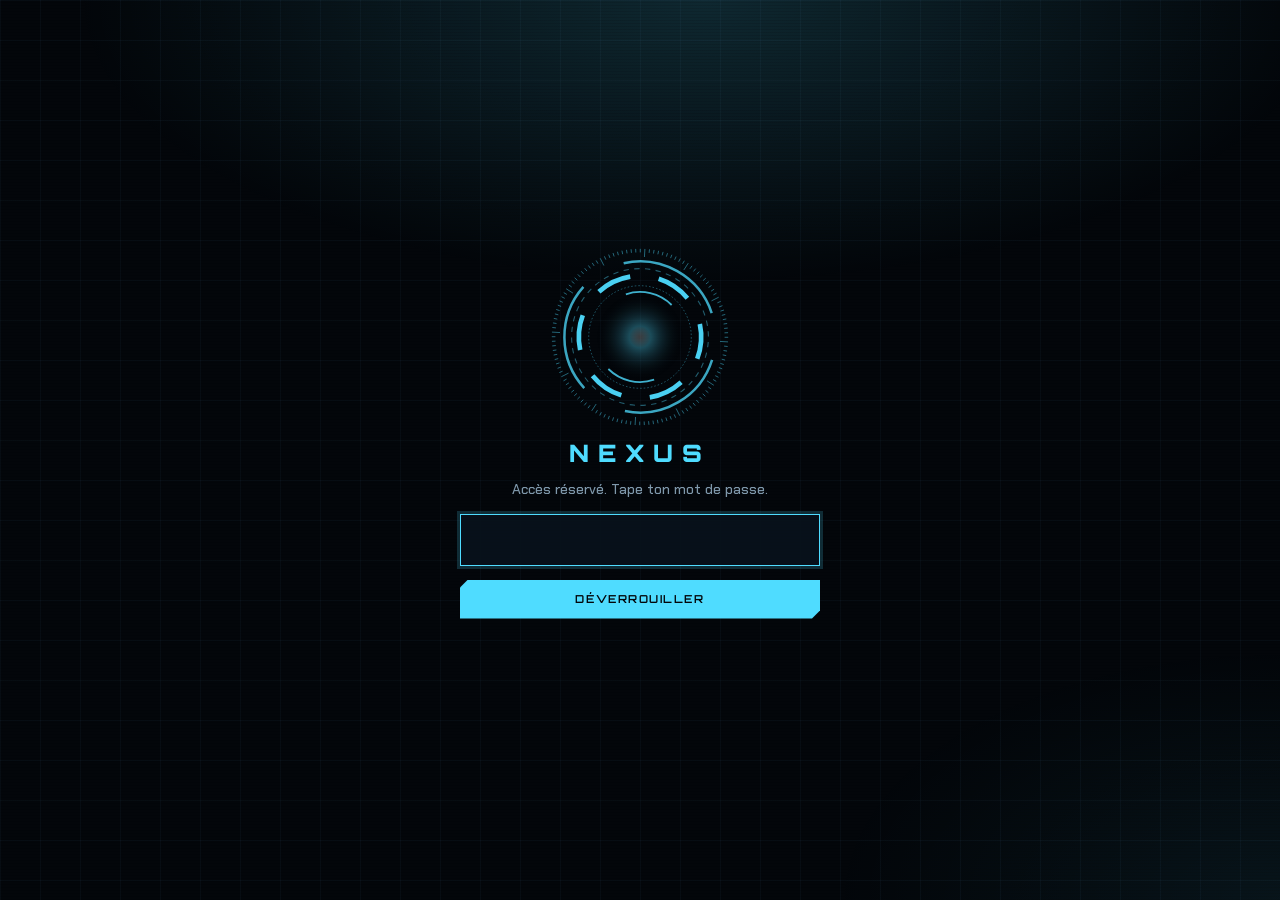
==== nexus/index.html @ 05f5ac36 "CHRONOS : vue semaine unifiée (agenda, échéances, budget, sport), touche S Co-Authored-By: Claude Op" ====
<!doctype html>
<html lang="fr">
<head>
<meta charset="utf-8">
<meta name="viewport" content="width=device-width, initial-scale=1, viewport-fit=cover">
<meta name="robots" content="noindex, nofollow">
<meta name="theme-color" content="#03060a">
<meta name="apple-mobile-web-app-capable" content="yes">
<meta name="apple-mobile-web-app-status-bar-style" content="black-translucent">
<meta name="apple-mobile-web-app-title" content="NEXUS">
<link rel="manifest" href="manifest.webmanifest">
<link rel="icon" href="icone.svg" type="image/svg+xml">
<link rel="apple-touch-icon" href="icone-180.png">
<!-- PAGE -->
<title>NEXUS</title>
<meta name="claude:viewport-fit-sides" content="cover">
<link rel="preconnect" href="https://fonts.googleapis.com">
<link rel="preconnect" href="https://fonts.gstatic.com" crossorigin>
<link rel="stylesheet" href="https://fonts.googleapis.com/css2?family=Chakra+Petch:wght@400;500;600&family=IBM+Plex+Mono:wght@400;500&family=Orbitron:wght@500;700;900&display=swap">
<style>
/* Console NEXUS. Un rail de modules (à gauche sur ordinateur, en bas sur téléphone) et une vue par
   module, chacune dans sa couleur : NEXUS cyan, HERMÈS bleu glacier, CHRONOS ambre, PLOUTOS vert,
   PHÉMÈ violet, ARÈS rouge. Le rouge d'alerte reste réservé à ce qui demande d'agir.
   Un seul univers visuel, sombre, voulu ainsi. */
:root {
  --fond: #03060a;
  --ligne: rgba(120, 200, 255, .16);
  --ligne-forte: rgba(120, 200, 255, .32);
  --texte: #dbeaf4;
  --doux: #7f98ab;
  --tres-doux: #4b6274;
  --alerte: #ff4d5e;
  --ambre: #ffb547;
  --nexus: #4fdcff;
  --hermes: #7cc8ff;
  --chronos: #ffb547;
  --ploutos: #4ff0a6;
  --pheme: #b48cff;
  --ares: #ff5a4f;
  --m: var(--nexus);
  --titre: "Orbitron", "Chakra Petch", "Segoe UI", sans-serif;
  --corps: "Chakra Petch", "Segoe UI", system-ui, sans-serif;
  --mono: "IBM Plex Mono", ui-monospace, Consolas, monospace;
  --rail: 84px;
  color-scheme: dark;
}
* { box-sizing: border-box; }
[hidden] { display: none !important; }
html, body { min-height: 100%; }
body {
  margin: 0; background: var(--fond); color: var(--texte);
  font: 500 15px/1.5 var(--corps); -webkit-font-smoothing: antialiased; overflow-x: hidden;
}
body::before {
  content: ""; position: fixed; inset: 0 0 auto; z-index: 30;
  height: env(safe-area-inset-top, 0px); background: var(--fond);
}
button, input { font: inherit; color: inherit; }
a { color: inherit; text-decoration: none; }
:focus-visible { outline: 2px solid var(--m); outline-offset: 2px; }

/* Ambiance : grille, halo de la couleur du module, lignes de balayage */
.ambiance { position: fixed; inset: 0; pointer-events: none; z-index: 0; overflow: hidden; }
.ambiance::before {
  content: ""; position: absolute; inset: 0;
  background:
    radial-gradient(ellipse 70% 45% at 55% 0%, color-mix(in srgb, var(--m) 16%, transparent), transparent 70%),
    radial-gradient(ellipse 50% 40% at 100% 100%, color-mix(in srgb, var(--m) 7%, transparent), transparent 70%),
    linear-gradient(rgba(120, 200, 255, .04) 1px, transparent 1px) 0 0 / 40px 40px,
    linear-gradient(90deg, rgba(120, 200, 255, .04) 1px, transparent 1px) 0 0 / 40px 40px;
}
.ambiance::after {
  content: ""; position: absolute; inset: 0; opacity: .5;
  background: repeating-linear-gradient(0deg, rgba(0, 0, 0, .18) 0 1px, transparent 1px 3px);
}
.balayage {
  position: absolute; left: 0; right: 0; height: 120px; top: -120px;
  background: linear-gradient(transparent, color-mix(in srgb, var(--m) 6%, transparent), transparent);
  animation: balayer 9s linear infinite;
}
@keyframes balayer { to { transform: translateY(calc(100vh + 240px)); } }

/* Structure */
.appli { position: relative; z-index: 1; display: grid; grid-template-columns: var(--rail) minmax(0, 1fr); min-height: 100vh; }
.rail {
  position: sticky; top: env(safe-area-inset-top, 0px); height: 100vh; z-index: 20;
  display: flex; flex-direction: column; align-items: center; gap: 10px;
  padding: 18px 0 18px env(safe-area-inset-left, 0px);
  border-right: 1px solid var(--ligne); background: linear-gradient(180deg, rgba(5, 12, 20, .92), rgba(3, 6, 10, .92));
}
.rail .logo { width: 44px; height: 44px; margin-bottom: 10px; }
.onglet {
  --c: var(--nexus);
  width: 62px; display: grid; justify-items: center; gap: 5px; padding: 8px 0;
  background: none; border: 0; cursor: pointer; color: var(--doux);
}
.onglet .anneau {
  width: 46px; height: 46px; border-radius: 50%; display: grid; place-items: center; position: relative;
  border: 1px solid var(--ligne-forte); background: radial-gradient(circle, rgba(255, 255, 255, .03), transparent 70%);
  transition: border-color .25s, box-shadow .25s, background .25s;
}
.onglet .anneau::after {
  content: ""; position: absolute; inset: 3px; border-radius: 50%;
  border: 2px dashed transparent; transition: border-color .25s;
}
.onglet svg { width: 22px; height: 22px; stroke: currentColor; fill: none; stroke-width: 1.6; stroke-linecap: round; stroke-linejoin: round; }
.onglet span.nom { font: 600 9px/1 var(--titre); letter-spacing: .12em; }
.onglet:hover { color: var(--c); }
.onglet[aria-current="page"] { color: var(--c); }
.onglet[aria-current="page"] .anneau {
  border-color: var(--c); background: radial-gradient(circle, color-mix(in srgb, var(--c) 22%, transparent), transparent 72%);
  box-shadow: 0 0 18px color-mix(in srgb, var(--c) 45%, transparent);
}
.onglet[aria-current="page"] .anneau::after { border-color: color-mix(in srgb, var(--c) 55%, transparent); animation: tourner 12s linear infinite; }
.onglet.bientot { opacity: .45; }
.onglet .badge {
  position: absolute; top: -3px; right: -5px; min-width: 18px; height: 18px; padding: 0 5px; border-radius: 9px;
  background: var(--alerte); color: #fff; font: 600 10px/18px var(--mono); text-align: center;
}
@keyframes tourner { to { transform: rotate(360deg); } }

.contenu {
  min-width: 0;
  padding-left: max(24px, env(safe-area-inset-left, 0px));
  padding-right: max(24px, env(safe-area-inset-right, 0px));
  padding-block: 0 48px;
}

/* Bandeau d'état */
.bandeau {
  position: sticky; top: env(safe-area-inset-top, 0px); z-index: 15;
  display: flex; align-items: center; gap: 14px; flex-wrap: wrap; padding: 14px 0 12px;
  background: linear-gradient(var(--fond) 75%, transparent);
}
.marque { font: 900 14px/1 var(--titre); letter-spacing: .38em; color: var(--nexus); }
.marque small { font: 500 10px/1 var(--mono); letter-spacing: .2em; color: var(--doux); margin-left: 8px; }
.puces-etat { display: flex; gap: 6px; flex-wrap: wrap; }
.puce-etat {
  display: inline-flex; align-items: center; gap: 6px; padding: 3px 8px; border: 1px solid var(--ligne);
  font: 500 10px/1.2 var(--mono); letter-spacing: .08em; color: var(--doux); text-transform: uppercase;
}
.puce-etat i { width: 6px; height: 6px; border-radius: 50%; background: var(--ploutos); box-shadow: 0 0 6px var(--ploutos); }
.puce-etat.vieux i { background: var(--ambre); box-shadow: 0 0 6px var(--ambre); }
.commandes { margin-left: auto; display: flex; gap: 8px; }
.cmd {
  display: inline-flex; align-items: center; gap: 6px; padding: 7px 12px; cursor: pointer;
  border: 1px solid var(--ligne-forte); background: rgba(8, 18, 28, .8);
  font: 600 11px/1 var(--titre); letter-spacing: .14em; clip-path: polygon(8px 0, 100% 0, 100% calc(100% - 8px), calc(100% - 8px) 100%, 0 100%, 0 8px);
}
.cmd:hover { border-color: var(--m); color: var(--m); }
.cmd svg { width: 14px; height: 14px; stroke: currentColor; fill: none; stroke-width: 1.8; }

/* En-tête de module */
.tete-module { display: flex; align-items: flex-end; gap: 18px; flex-wrap: wrap; padding: 10px 0 18px; border-bottom: 1px solid var(--ligne); margin-bottom: 20px; position: relative; }
.tete-module::after { content: ""; position: absolute; left: 0; bottom: -1px; width: 140px; height: 2px; background: var(--m); box-shadow: 0 0 12px var(--m); }
.tete-module h1 { margin: 0; font: 900 clamp(28px, 5vw, 46px)/1 var(--titre); letter-spacing: .12em; color: var(--m); text-shadow: 0 0 24px color-mix(in srgb, var(--m) 45%, transparent); }
.tete-module .epithete { font: 500 12px/1.4 var(--mono); letter-spacing: .18em; color: var(--doux); text-transform: uppercase; padding-bottom: 4px; }
.tete-module .code { margin-left: auto; font: 400 11px/1.4 var(--mono); color: var(--tres-doux); text-align: right; padding-bottom: 4px; }

/* Panneaux */
.grille { display: grid; gap: 18px; grid-template-columns: repeat(12, minmax(0, 1fr)); align-items: start; }
.s3 { grid-column: span 3; } .s4 { grid-column: span 4; } .s5 { grid-column: span 5; } .s6 { grid-column: span 6; }
.s7 { grid-column: span 7; } .s8 { grid-column: span 8; } .s12 { grid-column: span 12; }
.pile { display: grid; gap: 18px; min-width: 0; }
.panneau {
  min-width: 0; position: relative; padding: 16px 18px 18px;
  background: linear-gradient(160deg, rgba(14, 30, 46, .55), rgba(6, 13, 21, .75));
  border: 1px solid var(--ligne);
  clip-path: polygon(0 0, calc(100% - 18px) 0, 100% 18px, 100% 100%, 18px 100%, 0 calc(100% - 18px));
}
.panneau::before {
  content: ""; position: absolute; top: 0; left: 0; width: 46px; height: 2px; background: var(--m); box-shadow: 0 0 10px var(--m);
}
.panneau::after {
  content: ""; position: absolute; right: 6px; bottom: 6px; width: 10px; height: 10px;
  border-right: 2px solid var(--m); border-bottom: 2px solid var(--m); opacity: .6;
}
.panneau.alerte { --m: var(--alerte); background: linear-gradient(160deg, rgba(60, 10, 16, .55), rgba(20, 6, 9, .8)); border-color: rgba(255, 77, 94, .35); }
.p-titre { display: flex; align-items: baseline; gap: 10px; margin: 0 0 12px; }
.p-titre h2 { margin: 0; font: 700 12px/1.2 var(--titre); letter-spacing: .24em; color: var(--m); text-transform: uppercase; }
.p-titre .meta { margin-left: auto; font: 400 11px/1 var(--mono); color: var(--doux); white-space: nowrap; }
.p-titre .compte { margin-left: auto; font: 500 11px/1 var(--mono); color: var(--texte); padding: 2px 6px; border: 1px solid var(--ligne-forte); }

/* Listes */
.liste { list-style: none; margin: 0; padding: 0; }
.liste > li + li { border-top: 1px solid var(--ligne); }
.rangee { display: grid; grid-template-columns: auto minmax(0, 1fr) auto; gap: 12px; align-items: center; padding: 10px 0; }
a.rangee:hover .principal { color: var(--m); }
.principal { overflow-wrap: anywhere; line-height: 1.35; }
.secondaire { display: block; margin-top: 2px; font-size: 13px; color: var(--doux); overflow-wrap: anywhere; }
.temps { font: 400 11px/1.3 var(--mono); color: var(--doux); white-space: nowrap; font-variant-numeric: tabular-nums; text-align: right; }
.vide { padding: 10px 0; color: var(--doux); font-size: 14px; }
.losange { width: 9px; height: 9px; transform: rotate(45deg); border: 1px solid var(--doux); }
.losange.plein { background: var(--m); border-color: var(--m); box-shadow: 0 0 8px var(--m); }
.etiquette {
  display: inline-block; margin: 4px 6px 0 0; padding: 1px 7px; font: 500 10px/1.6 var(--mono); letter-spacing: .06em;
  color: var(--m); background: color-mix(in srgb, var(--m) 12%, transparent); border: 1px solid color-mix(in srgb, var(--m) 30%, transparent);
}

/* Jauges */
.jauges { display: grid; grid-template-columns: repeat(2, minmax(0, 1fr)); gap: 14px 10px; }
.jauge { display: grid; justify-items: center; gap: 6px; text-align: center; }
.jauge svg { width: 100%; max-width: 128px; height: auto; overflow: visible; }
.jauge .lib { font: 600 10px/1.2 var(--titre); letter-spacing: .18em; color: var(--doux); text-transform: uppercase; }
.jauge text { font-family: var(--titre); fill: var(--texte); }

/* Accueil */
.accueil { display: grid; grid-template-columns: minmax(0, 1fr) minmax(280px, 380px) minmax(0, 1fr); gap: 22px; align-items: center; margin-bottom: 22px; }
.reacteur { position: relative; width: 100%; max-width: 380px; aspect-ratio: 1; margin: 0 auto; }
.reacteur canvas { width: 100%; height: 100%; display: block; }
.reacteur .centre { position: absolute; inset: 0; display: grid; place-content: center; text-align: center; pointer-events: none; }
.reacteur .h { font: 700 clamp(30px, 5vw, 44px)/1 var(--titre); letter-spacing: .04em; text-shadow: 0 0 18px color-mix(in srgb, var(--nexus) 60%, transparent); }
.reacteur .j { margin-top: 8px; font: 500 11px/1.3 var(--mono); letter-spacing: .2em; color: var(--nexus); text-transform: uppercase; }
.reacteur .s { margin-top: 4px; font: 400 10px/1 var(--mono); letter-spacing: .16em; color: var(--doux); }
.salut { margin: 0 0 4px; font: 700 clamp(22px, 3vw, 30px)/1.15 var(--titre); letter-spacing: .04em; text-wrap: balance; }
.transmission { font-size: 17px; line-height: 1.55; min-height: 3.1em; margin-top: 10px; }
.transmission .curseur { display: inline-block; width: .55em; height: 1em; vertical-align: -2px; background: var(--nexus); margin-left: 2px; animation: clignoter 1s steps(1) infinite; }
@keyframes clignoter { 50% { opacity: 0; } }
.source { font: 400 11px/1.4 var(--mono); letter-spacing: .08em; color: var(--doux); text-transform: uppercase; }
.priorites { list-style: none; margin: 16px 0 0; padding: 0; display: grid; gap: 8px; }
.priorites li { display: grid; grid-template-columns: 34px minmax(0, 1fr); align-items: center; gap: 10px; }
.priorites b { font: 700 11px/1 var(--titre); color: var(--fond); background: var(--nexus); padding: 5px 0; text-align: center; clip-path: polygon(6px 0, 100% 0, calc(100% - 6px) 100%, 0 100%); }

.compte-a-rebours { font: 700 30px/1 var(--titre); letter-spacing: .04em; color: var(--texte); font-variant-numeric: tabular-nums; }
.compte-a-rebours small { font: 500 12px/1 var(--mono); color: var(--doux); margin-left: 6px; letter-spacing: .1em; }

/* Bandeau d'actualité défilant */
.telescripteur { margin-top: 22px; display: grid; grid-template-columns: auto minmax(0, 1fr); border: 1px solid var(--ligne); background: rgba(6, 12, 20, .8); overflow: hidden; }
.telescripteur .tag { padding: 9px 14px; font: 700 11px/1 var(--titre); letter-spacing: .22em; color: var(--fond); background: var(--pheme); display: grid; place-items: center; }
.defile { overflow: hidden; white-space: nowrap; mask-image: linear-gradient(90deg, transparent, #000 4%, #000 96%, transparent); }
.defile .piste { display: inline-flex; gap: 40px; padding: 9px 0; animation: defiler 90s linear infinite; }
.defile:hover .piste { animation-play-state: paused; }
.defile a { font-size: 14px; }
.defile a:hover { color: var(--pheme); }
.defile em { font: normal 500 10px/1 var(--mono); color: var(--pheme); margin-right: 8px; letter-spacing: .1em; text-transform: uppercase; }
@keyframes defiler { to { transform: translateX(-50%); } }

/* Barres d'échéance */
.echeance { display: grid; gap: 4px; min-width: 74px; }
.barre { height: 4px; background: rgba(255, 255, 255, .06); position: relative; }
.barre i { position: absolute; inset: 0 auto 0 0; background: var(--m); box-shadow: 0 0 6px var(--m); }
.barre.rouge i { background: var(--alerte); box-shadow: 0 0 6px var(--alerte); }
.barre.ambre i { background: var(--ambre); box-shadow: 0 0 6px var(--ambre); }
.case { width: 14px; height: 14px; border: 1.5px solid var(--m); position: relative; }
.case::after { content: ""; position: absolute; inset: 3px; background: color-mix(in srgb, var(--m) 30%, transparent); }
button.case { width: 22px; height: 22px; padding: 0; background: none; cursor: pointer; }
button.case::before { content: ""; position: absolute; inset: -10px; }  /* zone de toucher plus large */
button.case:hover::after { background: var(--m); }
.rangee.faite .case::after { inset: 2px; background: var(--ploutos); box-shadow: 0 0 8px var(--ploutos); }
.rangee.faite .principal { text-decoration: line-through; color: var(--doux); }
.rangee.faite { opacity: .7; transition: opacity .6s; }
.rangee a.principal:hover { color: var(--m); }
.avis {
  position: fixed; z-index: 45; left: 50%; bottom: calc(24px + env(safe-area-inset-bottom, 0px)); transform: translateX(-50%);
  max-width: min(520px, calc(100vw - 32px)); padding: 10px 16px; border: 1px solid var(--ploutos);
  background: rgba(4, 14, 12, .96); color: var(--texte); font-size: 14px; box-shadow: 0 0 24px rgba(0, 0, 0, .6);
}
.avis.erreur { border-color: var(--alerte); background: rgba(30, 6, 10, .96); }

/* CHRONOS */
.horloge-24 svg { width: 100%; max-width: 420px; display: block; margin: 0 auto; overflow: visible; }
.horloge-24 text { font-family: var(--mono); font-size: 10px; fill: var(--doux); }
.semaine { display: grid; grid-template-columns: repeat(7, minmax(0, 1fr)); gap: 8px; }
.jour { min-width: 0; border: 1px solid var(--ligne); background: rgba(6, 12, 20, .6); padding: 8px; min-height: 140px; display: grid; align-content: start; gap: 6px; }
.jour.aujourdhui { border-color: var(--m); box-shadow: inset 0 0 0 1px color-mix(in srgb, var(--m) 40%, transparent); }
.jour h4 { margin: 0 0 4px; font: 700 10px/1.3 var(--titre); letter-spacing: .14em; color: var(--doux); text-transform: uppercase; }
.jour.aujourdhui h4 { color: var(--m); }
.jour.passe { opacity: .7; }
.legende { margin-left: auto; display: flex; flex-wrap: wrap; gap: 6px 14px; align-items: center; font-size: 12px; color: var(--doux); }
.legende span { display: inline-flex; align-items: center; gap: 6px; }
.legende i { width: 10px; height: 3px; display: inline-block; }
.evt { font-size: 12px; line-height: 1.3; padding: 5px 6px; border-left: 2px solid var(--m); background: color-mix(in srgb, var(--m) 9%, transparent); overflow-wrap: anywhere; }
.evt b { display: block; font: 500 10px/1.2 var(--mono); color: var(--m); }
.horaire { font: 500 12px/1.3 var(--mono); color: var(--m); white-space: nowrap; font-variant-numeric: tabular-nums; min-width: 88px; }

/* PLOUTOS et modules à venir */
.etapes { list-style: none; margin: 0; padding: 0; display: grid; gap: 10px; counter-reset: e; }
.etapes li { display: grid; grid-template-columns: 30px minmax(0, 1fr); gap: 10px; align-items: start; counter-increment: e; }
.etapes li::before { content: counter(e, decimal-leading-zero); font: 700 11px/1.9 var(--mono); color: var(--m); border: 1px solid color-mix(in srgb, var(--m) 40%, transparent); text-align: center; }
.hors-ligne { position: relative; min-height: 180px; display: grid; place-items: center; text-align: center; overflow: hidden; }
.hors-ligne canvas { position: absolute; inset: 0; width: 100%; height: 100%; opacity: .35; }
.hors-ligne .msg { position: relative; display: grid; gap: 6px; padding: 14px 18px; background: rgba(3, 6, 10, .82); border: 1px solid color-mix(in srgb, var(--m) 40%, transparent); }
.hors-ligne .msg b { font: 700 12px/1.2 var(--titre); letter-spacing: .24em; color: var(--m); }
.hors-ligne .msg span { font-size: 13px; color: var(--doux); max-width: 34ch; }

/* PHÉMÈ */
.filtres { display: flex; gap: 8px; flex-wrap: wrap; margin-bottom: 16px; }
.filtre { padding: 6px 12px; cursor: pointer; border: 1px solid var(--ligne-forte); background: transparent; font: 600 11px/1 var(--titre); letter-spacing: .12em; color: var(--doux); }
.filtre[aria-pressed="true"] { color: var(--fond); background: var(--m); border-color: var(--m); }
.une { display: grid; gap: 6px; padding: 4px 0 6px; }
.une .titre-une { font: 600 clamp(18px, 2.4vw, 24px)/1.25 var(--corps); text-wrap: balance; }
.une:hover .titre-une { color: var(--m); }
.une p { margin: 0; color: var(--doux); font-size: 14px; max-width: 70ch; }

/* Verrou et démarrage */
.verrou { position: relative; z-index: 2; min-height: 100vh; display: grid; place-items: center; text-align: center; padding: 24px max(16px, env(safe-area-inset-right, 0px)) 24px max(16px, env(safe-area-inset-left, 0px)); }
.verrou form { display: grid; gap: 14px; justify-items: center; width: min(360px, 100%); }
.verrou .reacteur { width: 180px; }
.verrou .marque { font-size: 24px; }
.verrou label { font-size: 14px; color: var(--doux); }
.verrou input { width: 100%; padding: 13px 14px; border: 1px solid var(--ligne-forte); background: rgba(8, 18, 28, .9); font-family: var(--mono); font-size: 16px; text-align: center; letter-spacing: .1em; }
.verrou input:focus { border-color: var(--nexus); outline: none; box-shadow: 0 0 0 3px color-mix(in srgb, var(--nexus) 18%, transparent); }
.verrou .cmd { width: 100%; justify-content: center; padding: 13px; background: var(--nexus); color: var(--fond); border-color: var(--nexus); }
.verrou .cmd:hover { color: var(--fond); filter: brightness(1.12); }
.message { min-height: 1.5em; font-size: 14px; color: var(--doux); }
.message.erreur { color: var(--alerte); }
.demarrage { position: fixed; inset: 0; z-index: 40; background: var(--fond); display: grid; place-items: center; transition: opacity .5s; }
.demarrage pre { margin: 0; font: 500 12px/1.9 var(--mono); color: var(--nexus); letter-spacing: .1em; min-width: min(360px, 90vw); }
.demarrage.fini { opacity: 0; pointer-events: none; }

.vue { animation: entrer .45s ease-out; }
@keyframes entrer { from { opacity: .3; transform: translateY(6px); } }

/* JARVIS : le bouton flottant et la console vocale */
.jarvis-bouton {
  position: fixed; z-index: 22; right: max(24px, env(safe-area-inset-right, 0px)); bottom: 24px;
  width: 76px; height: 76px; padding: 0; border: 0; border-radius: 50%; cursor: pointer;
  background: radial-gradient(circle, rgba(3, 10, 18, .95) 55%, transparent 72%);
  display: grid; place-items: center; filter: drop-shadow(0 0 14px color-mix(in srgb, var(--nexus) 45%, transparent));
}
.jarvis-bouton canvas { position: absolute; inset: 0; width: 100%; height: 100%; }
.jarvis-bouton svg { position: relative; width: 24px; height: 24px; stroke: #fff; fill: none; stroke-width: 1.7; stroke-linecap: round; filter: drop-shadow(0 0 5px var(--nexus)); }
.jarvis-bouton:hover { filter: drop-shadow(0 0 22px var(--nexus)); }
.jarvis {
  position: fixed; z-index: 25; top: 0; right: 0; bottom: 0; width: min(440px, 100vw);
  display: grid; grid-template-rows: auto auto minmax(0, 1fr) auto;
  padding: calc(12px + env(safe-area-inset-top, 0px)) max(18px, env(safe-area-inset-right, 0px)) calc(14px + env(safe-area-inset-bottom, 0px)) 18px;
  background: linear-gradient(180deg, rgba(4, 12, 20, .97), rgba(2, 6, 10, .98));
  border-left: 1px solid var(--ligne-forte); box-shadow: -20px 0 60px rgba(0, 0, 0, .6);
  -webkit-backdrop-filter: blur(10px); backdrop-filter: blur(10px);
  animation: glisser .3s ease-out;
}
@keyframes glisser { from { transform: translateX(40px); opacity: 0; } }
.j-tete { grid-row: 1; } .j-reglages { grid-row: 2; } .j-fil { grid-row: 3; } .j-bas { grid-row: 4; }
.j-tete { display: flex; align-items: center; gap: 10px; padding-bottom: 12px; border-bottom: 1px solid var(--ligne); position: relative; }
.j-tete::after { content: ""; position: absolute; left: 0; bottom: -1px; width: 90px; height: 2px; background: var(--nexus); box-shadow: 0 0 10px var(--nexus); }
.j-titre { font: 900 18px/1 var(--titre); letter-spacing: .32em; color: var(--nexus); text-shadow: 0 0 16px color-mix(in srgb, var(--nexus) 50%, transparent); }
.j-etat { font: 500 10px/1 var(--mono); letter-spacing: .14em; color: var(--doux); padding: 4px 7px; border: 1px solid var(--ligne); }
.jarvis[data-etat="ecoute"] .j-etat { color: var(--nexus); border-color: var(--nexus); }
.jarvis[data-etat="reflexion"] .j-etat { color: var(--pheme); border-color: var(--pheme); }
.jarvis[data-etat="parole"] .j-etat { color: var(--ploutos); border-color: var(--ploutos); }
.jarvis .commandes .cmd { padding: 7px 8px; }
.j-reglages { display: grid; grid-template-columns: repeat(2, minmax(0, 1fr)); gap: 10px 12px; padding: 14px 0; border-bottom: 1px solid var(--ligne); }
.j-reglages label { display: grid; gap: 5px; font: 600 10px/1.2 var(--titre); letter-spacing: .16em; color: var(--doux); text-transform: uppercase; min-width: 0; }
.j-reglages .large { grid-column: span 2; }
.j-reglages select, .j-saisie input {
  width: 100%; min-width: 0; padding: 9px 10px; border: 1px solid var(--ligne-forte); border-radius: 0;
  background: rgba(8, 18, 28, .9); color: var(--texte); font: 500 14px/1.2 var(--corps); letter-spacing: 0; text-transform: none;
}
.j-reglages input[type="range"] { width: 100%; accent-color: var(--nexus); }
.j-reglages .case-a-cocher { display: flex; align-items: center; gap: 8px; }
.j-reglages .case-a-cocher input { accent-color: var(--nexus); width: 16px; height: 16px; }
.j-fil { overflow-y: auto; padding: 14px 2px 10px 0; display: flex; flex-direction: column; gap: 14px; overscroll-behavior: contain; }
.j-msg { display: grid; gap: 4px; max-width: 92%; }
.j-msg b { font: 600 9px/1 var(--titre); letter-spacing: .22em; color: var(--tres-doux); }
.j-msg p { margin: 0; font-size: 15px; line-height: 1.5; overflow-wrap: anywhere; }
.j-msg.lui p { padding-left: 12px; border-left: 2px solid var(--nexus); }
.j-msg.lui b { color: var(--nexus); }
.j-msg.moi { align-self: flex-end; text-align: right; }
.j-msg.moi p { padding-right: 12px; border-right: 2px solid var(--ligne-forte); color: var(--doux); }
.j-msg.erreur p { border-color: var(--alerte); color: #ffc2c8; }
.j-msg.erreur b { color: var(--alerte); }
.j-suggestions { display: flex; flex-wrap: wrap; gap: 8px; }
.j-suggestions button { padding: 7px 10px; cursor: pointer; border: 1px solid var(--ligne-forte); background: rgba(8, 18, 28, .7); font-size: 13px; text-align: left; }
.j-suggestions button:hover { border-color: var(--nexus); color: var(--nexus); }
.j-bas { display: grid; justify-items: center; gap: 8px; padding-top: 10px; border-top: 1px solid var(--ligne); }
.j-provisoire { min-height: 1.4em; font: 400 13px/1.4 var(--mono); color: var(--nexus); text-align: center; overflow-wrap: anywhere; }
.j-micro { position: relative; width: 132px; height: 132px; padding: 0; border: 0; border-radius: 50%; background: none; cursor: pointer; display: grid; place-items: center; }
.j-micro canvas { position: absolute; inset: 0; width: 100%; height: 100%; transition: transform .3s; }
.j-micro svg { position: relative; width: 30px; height: 30px; stroke: #fff; fill: none; stroke-width: 1.7; stroke-linecap: round; filter: drop-shadow(0 0 6px var(--nexus)); }
.jarvis[data-etat="ecoute"] .j-micro canvas { transform: scale(1.08); }
.jarvis[data-etat="reflexion"] .j-micro canvas { animation: tourner 2.4s linear infinite; }
.j-aide { font: 500 10px/1.3 var(--mono); letter-spacing: .14em; color: var(--doux); text-transform: uppercase; text-align: center; }
.j-saisie { display: grid; grid-template-columns: minmax(0, 1fr) auto; gap: 8px; width: 100%; }
.j-saisie input { font-size: 16px; }
.j-saisie input:focus, .j-reglages select:focus { outline: none; border-color: var(--nexus); }
.j-cout { font: 400 10px/1 var(--mono); color: var(--tres-doux); letter-spacing: .08em; }
.j-msg .curseur { display: inline-block; width: .55em; height: 1em; vertical-align: -2px; background: var(--nexus); margin-left: 2px; animation: clignoter 1s steps(1) infinite; }

/* ---------- Ordinateur : barre latérale, accueil en tuiles, clavier, focus, thème clair ---------- */
kbd {
  display: inline-block; min-width: 20px; padding: 3px 5px; border: 1px solid var(--ligne-forte); border-bottom-width: 2px;
  font: 500 10px/1 var(--mono); color: var(--doux); text-align: center; letter-spacing: 0; background: none;
}
.rail-modules { display: contents; }
.rail-tete, .rail-bas { display: none; }
.recherche {
  display: inline-flex; align-items: center; gap: 10px; min-width: 0; padding: 7px 10px 7px 12px; cursor: pointer;
  border: 1px solid var(--ligne-forte); background: var(--surface-cmd); color: var(--doux); font: 500 13px/1 var(--corps);
}
.recherche:hover { border-color: var(--m); color: var(--texte); }
.recherche svg { width: 15px; height: 15px; stroke: currentColor; fill: none; stroke-width: 1.8; flex: none; }
.recherche .texte { white-space: nowrap; }
.rangee { margin-inline: -8px; padding-inline: 8px; scroll-margin: 90px 0 40px; }
.rangee.choisie { background: color-mix(in srgb, var(--m) 11%, transparent); box-shadow: inset 2px 0 0 var(--m); outline: none; }
.accueil-tuiles { align-items: stretch; }
.accueil-tuiles > div > .panneau { height: 100%; }
.accueil.focus { grid-template-columns: minmax(0, 1fr); max-width: 860px; }
.nouvelle-tache { display: grid; grid-template-columns: minmax(0, 1fr) auto auto; gap: 8px; margin: 0 0 8px; }
.nouvelle-tache input {
  min-width: 0; padding: 8px 10px; border: 1px solid var(--ligne-forte); border-radius: 0; background: var(--surface-cmd);
  color: var(--texte); font: 500 14px/1.2 var(--corps);
}
.nouvelle-tache input[type="date"] { width: 150px; font-family: var(--mono); font-size: 13px; color: var(--doux); }
.nouvelle-tache input:focus { outline: none; border-color: var(--m); }
@media (max-width: 520px) { .nouvelle-tache { grid-template-columns: minmax(0, 1fr) auto; } .nouvelle-tache input[type="date"] { grid-row: 2; width: auto; } }
.bandeau-focus {
  display: flex; align-items: center; gap: 10px; flex-wrap: wrap; margin: 0 0 18px; padding: 9px 12px;
  border: 1px dashed color-mix(in srgb, var(--nexus) 45%, transparent); color: var(--doux); font-size: 13px;
}
.bandeau-focus b { font: 700 11px/1 var(--titre); letter-spacing: .2em; color: var(--nexus); }
.bandeau-focus button { margin-left: auto; }
.bandeau-focus.invitation button + button { margin-left: 0; }
.chiffres { display: grid; grid-template-columns: repeat(2, minmax(0, 1fr)); gap: 14px; margin-top: 4px; }
.chiffre { display: grid; gap: 4px; }
.chiffre b { font: 700 24px/1.1 var(--titre); letter-spacing: .02em; font-variant-numeric: tabular-nums; }
.chiffre span { font: 500 10px/1.2 var(--mono); letter-spacing: .14em; color: var(--doux); text-transform: uppercase; }

/* Fenêtres : barre de commande et aide clavier */
.voile {
  position: fixed; inset: 0; z-index: 60; display: grid; justify-items: center; align-items: start;
  padding: max(10vh, 24px) 16px 16px; background: var(--voile); -webkit-backdrop-filter: blur(4px); backdrop-filter: blur(4px);
}
.fenetre {
  width: min(640px, 100%); max-height: min(560px, 80vh); display: grid; grid-template-rows: auto minmax(0, 1fr) auto;
  background: var(--surface-haute); border: 1px solid var(--ligne-forte); box-shadow: 0 30px 80px rgba(0, 0, 0, .45);
  animation: entrer .18s ease-out;
}
.palette-saisie { display: flex; align-items: center; gap: 12px; padding: 14px 16px; border-bottom: 1px solid var(--ligne); }
.palette-saisie svg { width: 18px; height: 18px; stroke: var(--nexus); fill: none; stroke-width: 1.8; flex: none; }
.palette-saisie input { flex: 1; min-width: 0; border: 0; background: none; outline: none; font: 500 17px/1.3 var(--corps); color: var(--texte); }
.palette-liste { list-style: none; margin: 0; padding: 6px; overflow-y: auto; overscroll-behavior: contain; }
.palette-groupe { padding: 10px 10px 4px; font: 600 10px/1 var(--titre); letter-spacing: .2em; color: var(--tres-doux); text-transform: uppercase; }
.palette-choix { display: grid; grid-template-columns: 10px minmax(0, 1fr) auto; gap: 12px; align-items: center; padding: 9px 10px; cursor: pointer; }
.palette-choix .losange { border-color: var(--c, var(--doux)); }
.palette-choix .principal { white-space: nowrap; overflow: hidden; text-overflow: ellipsis; }
.palette-choix .secondaire { display: inline; margin: 0 0 0 8px; font-size: 12px; }
.palette-choix[aria-selected="true"] { background: color-mix(in srgb, var(--c, var(--nexus)) 13%, transparent); box-shadow: inset 2px 0 0 var(--c, var(--nexus)); }
.palette-choix[aria-selected="true"] .losange { background: var(--c, var(--nexus)); }
.palette-vide { padding: 18px 10px; color: var(--doux); font-size: 14px; }
.fenetre-pied { display: flex; align-items: center; gap: 6px; flex-wrap: wrap; padding: 10px 16px; border-top: 1px solid var(--ligne); font-size: 12px; color: var(--doux); }
.fenetre-pied .sep { width: 10px; }
.aide { padding: 6px 18px 12px; overflow-y: auto; }
.aide h2 { margin: 14px 0 6px; font: 700 11px/1.2 var(--titre); letter-spacing: .22em; color: var(--nexus); text-transform: uppercase; }
.aide dl { display: grid; grid-template-columns: 120px minmax(0, 1fr); gap: 8px 14px; margin: 0; align-items: center; }
.aide dt { display: flex; gap: 4px; }
.aide dd { margin: 0; font-size: 14px; }
.fenetre-tete { display: flex; align-items: center; gap: 10px; padding: 14px 18px; border-bottom: 1px solid var(--ligne); }
.fenetre-tete b { font: 700 13px/1 var(--titre); letter-spacing: .24em; color: var(--nexus); }
.fenetre-tete .cmd { margin-left: auto; padding: 6px 8px; }

@media (min-width: 761px) {
  :root { --rail: 236px; }
  .rail { align-items: stretch; gap: 0; padding: 18px 12px 16px; overflow-y: auto; }
  .rail-tete { display: flex; align-items: center; gap: 12px; padding: 2px 8px 20px; }
  .rail-tete .logo { width: 38px; height: 38px; margin: 0; flex: none; }
  .rail-tete span { font: 900 15px/1 var(--titre); letter-spacing: .34em; color: var(--nexus); }
  .rail-modules { display: grid; gap: 2px; }
  .onglet { width: 100%; grid-template-columns: 38px minmax(0, 1fr) auto; justify-items: start; align-items: center; gap: 12px; padding: 6px 8px; text-align: left; }
  .onglet .anneau { width: 38px; height: 38px; }
  .onglet svg { width: 19px; height: 19px; }
  .onglet .libelle { display: grid; gap: 4px; min-width: 0; }
  .onglet span.nom { font-size: 11px; }
  .onglet .sous { font: 500 12px/1.2 var(--corps); color: var(--tres-doux); white-space: nowrap; overflow: hidden; text-overflow: ellipsis; }
  .onglet:hover, .onglet[aria-current="page"] { background: color-mix(in srgb, var(--c) 9%, transparent); }
  .onglet[aria-current="page"] { box-shadow: inset 2px 0 0 var(--c); }
  .onglet[aria-current="page"] .sous { color: var(--doux); }
  .rail-bas { display: grid; gap: 2px; margin-top: auto; padding-top: 14px; border-top: 1px solid var(--ligne); }
  .rail-bouton {
    display: flex; align-items: center; gap: 10px; width: 100%; padding: 8px 10px; cursor: pointer; text-align: left;
    background: none; border: 0; color: var(--doux); font: 500 13px/1.2 var(--corps);
  }
  .rail-bouton:hover { color: var(--texte); background: color-mix(in srgb, var(--nexus) 7%, transparent); }
  .rail-bouton[aria-pressed="true"] { color: var(--nexus); }
  .rail-bouton svg { width: 17px; height: 17px; stroke: currentColor; fill: none; stroke-width: 1.7; stroke-linecap: round; stroke-linejoin: round; flex: none; }
  .rail-bouton kbd { margin-left: auto; }
  .contenu { padding-left: 32px; padding-right: max(32px, env(safe-area-inset-right, 0px)); }
  .recherche { width: min(340px, 34vw); }
  .recherche kbd { margin-left: auto; }
}
@media (max-width: 760px) {
  .onglet .sous, .onglet kbd, .recherche .texte, .recherche kbd { display: none; }
  .rangee { margin-inline: 0; padding-inline: 0; }
}

/* Thème clair (touche T) : même structure, couleurs de jour. PLOUTOS garde son propre style. */
:root { --surface-cmd: rgba(8, 18, 28, .8); --surface-haute: rgba(5, 12, 20, .98); --voile: rgba(2, 5, 9, .6); }
:root[data-theme="clair"] {
  color-scheme: light;
  --fond: #eef3f7; --ligne: rgba(16, 58, 88, .13); --ligne-forte: rgba(16, 58, 88, .26);
  --texte: #0c1a24; --doux: #4a5f70; --tres-doux: #5d7282;
  --alerte: #c42638; --ambre: #a85f00;
  --nexus: #087a9e; --hermes: #1d68ad; --chronos: #a85f00; --ploutos: #0b7f4f; --pheme: #6a42c4; --ares: #bf3227;
  --surface-cmd: #ffffff; --surface-haute: #ffffff; --voile: rgba(12, 26, 36, .35);
}
:root[data-theme="clair"] .ambiance::after, :root[data-theme="clair"] .balayage { display: none; }
:root[data-theme="clair"] .rail { background: rgba(255, 255, 255, .88); }
:root[data-theme="clair"] .cmd { background: #fff; }
:root[data-theme="clair"] .panneau { background: linear-gradient(160deg, #ffffff, #f8fbfd); box-shadow: 0 1px 2px rgba(12, 26, 36, .05); }
:root[data-theme="clair"] .panneau.alerte { background: #fff3f4; border-color: rgba(196, 38, 56, .3); }
:root[data-theme="clair"] .telescripteur, :root[data-theme="clair"] .jour { background: #fff; }
:root[data-theme="clair"] .hors-ligne .msg { background: rgba(255, 255, 255, .92); }
:root[data-theme="clair"] .verrou input { background: #fff; }
:root[data-theme="clair"] .avis { background: #f1fbf6; }
:root[data-theme="clair"] .avis.erreur { background: #fff3f4; }
:root[data-theme="clair"] .tete-module h1, :root[data-theme="clair"] .reacteur .h { text-shadow: none; }
:root[data-theme="clair"] .fenetre { box-shadow: 0 24px 60px rgba(12, 26, 36, .18); }
:root[data-theme="clair"] .priorites b, :root[data-theme="clair"] .telescripteur .tag, :root[data-theme="clair"] .filtre[aria-pressed="true"] { color: #fff; }

@media (max-width: 1100px) {
  .accueil { grid-template-columns: minmax(0, 1fr) minmax(240px, 320px); }
  .accueil .col-jauges { grid-column: span 2; }
  .accueil .col-jauges .jauges { grid-template-columns: repeat(4, minmax(0, 1fr)); }
  .s3, .s4, .s5 { grid-column: span 6; } .s7, .s8 { grid-column: span 12; }
}
@media (max-width: 760px) {
  :root { --rail: 0px; }
  .appli { grid-template-columns: minmax(0, 1fr); }
  .rail {
    position: fixed; top: auto; bottom: 0; left: 0; right: 0; height: auto; flex-direction: row; justify-content: space-around; gap: 0;
    padding: 6px max(6px, env(safe-area-inset-right, 0px)) calc(6px + env(safe-area-inset-bottom, 0px)) max(6px, env(safe-area-inset-left, 0px));
    border-right: 0; border-top: 1px solid var(--ligne);
  }
  .rail .logo { display: none; }
  .onglet { width: auto; padding: 2px 0; }
  .onglet .anneau { width: 38px; height: 38px; }
  .onglet svg { width: 18px; height: 18px; }
  .contenu { padding-left: max(16px, env(safe-area-inset-left, 0px)); padding-right: max(16px, env(safe-area-inset-right, 0px)); padding-bottom: calc(96px + env(safe-area-inset-bottom, 0px)); }
  .accueil { grid-template-columns: minmax(0, 1fr); }
  .accueil .col-reacteur { order: -1; }
  .accueil .col-jauges { grid-column: auto; }
  .reacteur { max-width: 260px; }
  .grille > * { grid-column: span 12 !important; }
  .puces-etat .optionnel, .cmd .texte { display: none; }
  .semaine { grid-template-columns: minmax(0, 1fr); }
  .jour { min-height: 0; }
  .tete-module .code { display: none; }
  .jarvis-bouton { width: 64px; height: 64px; right: max(14px, env(safe-area-inset-right, 0px)); bottom: calc(76px + env(safe-area-inset-bottom, 0px)); }
  .jarvis { z-index: 35; width: 100vw; border-left: 0; padding-left: max(16px, env(safe-area-inset-left, 0px)); padding-right: max(16px, env(safe-area-inset-right, 0px)); }
  .j-micro { width: 112px; height: 112px; }
  .avis { bottom: calc(150px + env(safe-area-inset-bottom, 0px)); }
}
@media (max-width: 420px) {
  .accueil .col-jauges .jauges { grid-template-columns: repeat(2, minmax(0, 1fr)); }
}
@media (prefers-reduced-motion: reduce) {
  *, *::before, *::after { animation: none !important; transition: none !important; }
}
</style>
</head>
<body>
<div class="ambiance" aria-hidden="true"><div class="balayage"></div></div>

<section class="verrou" id="verrou" hidden>
  <form id="formulaire">
    <div class="reacteur"><canvas id="reacteur-verrou"></canvas></div>
    <div class="marque">NEXUS</div>
    <label for="mdp">Accès réservé. Tape ton mot de passe.</label>
    <input id="mdp" type="password" autocomplete="current-password" required>
    <button class="cmd" type="submit">DÉVERROUILLER</button>
    <div class="message" id="message-verrou" role="status"></div>
  </form>
</section>

<div class="avis" id="avis" role="status" hidden></div>
<div class="demarrage" id="demarrage" hidden><pre id="journal-demarrage"></pre></div>

<div class="appli" id="appli" hidden>
  <nav class="rail" id="rail" aria-label="Modules">
    <div class="rail-tete">
      <svg class="logo" viewBox="0 0 200 200" aria-hidden="true"><g fill="none" stroke="var(--nexus)"><circle cx="100" cy="100" r="84" stroke-width="5" stroke-dasharray="380 148" transform="rotate(-90 100 100)"/><circle cx="100" cy="100" r="70" stroke-width="16" stroke-dasharray="56 17.3" transform="rotate(-83 100 100)"/><circle cx="100" cy="100" r="44" stroke-width="8" stroke-dasharray="70 22" transform="rotate(-60 100 100)" opacity=".8"/></g><circle cx="100" cy="100" r="20" fill="var(--nexus)" opacity=".5"/><circle cx="100" cy="100" r="10" fill="var(--nexus)"/></svg>
      <span>NEXUS</span>
    </div>
    <div class="rail-modules" id="rail-modules"></div>
    <div class="rail-bas">
      <button class="rail-bouton" id="bouton-focus" type="button" aria-pressed="false"><svg viewBox="0 0 24 24" aria-hidden="true"><circle cx="12" cy="12" r="8"/><circle cx="12" cy="12" r="3"/></svg>Mode focus<kbd>F</kbd></button>
      <button class="rail-bouton" id="bouton-theme" type="button" aria-pressed="false"><svg viewBox="0 0 24 24" aria-hidden="true"><circle cx="12" cy="12" r="4"/><path d="M12 2v2M12 20v2M2 12h2M20 12h2M4.9 4.9l1.4 1.4M17.7 17.7l1.4 1.4M4.9 19.1l1.4-1.4M17.7 6.3l1.4-1.4"/></svg>Thème clair<kbd>T</kbd></button>
      <button class="rail-bouton" id="bouton-notifs" type="button" aria-pressed="false"><svg viewBox="0 0 24 24" aria-hidden="true"><path d="M6 16V11a6 6 0 0 1 12 0v5l1.5 2h-15z"/><path d="M10 20a2 2 0 0 0 4 0"/></svg><span id="libelle-notifs">Activer les notifications</span></button>
      <button class="rail-bouton" id="bouton-aide" type="button"><svg viewBox="0 0 24 24" aria-hidden="true"><rect x="2" y="6" width="20" height="12" rx="1"/><path d="M6 10h1M10 10h1M14 10h1M18 10h0M7 14h10"/></svg>Raccourcis clavier<kbd>?</kbd></button>
    </div>
  </nav>
  <div class="contenu">
    <header class="bandeau">
      <span class="marque">NEXUS<small>OLYMPE</small></span>
      <span class="puces-etat" id="puces-etat"></span>
      <span class="commandes">
        <button class="recherche" id="ouvrir-palette" type="button" aria-label="Rechercher ou aller à (Ctrl K)"><svg viewBox="0 0 24 24" aria-hidden="true"><circle cx="11" cy="11" r="7"/><path d="m20 20-4-4"/></svg><span class="texte">Rechercher ou aller à…</span><kbd>Ctrl K</kbd></button>
        <button class="cmd" id="rafraichir" type="button" title="Actualiser"><svg viewBox="0 0 24 24"><path d="M20 11a8 8 0 1 0-2.3 5.7"/><path d="M20 4v7h-7"/></svg><span class="texte">ACTUALISER</span></button>
        <button class="cmd" id="verrouiller" type="button" title="Verrouiller"><svg viewBox="0 0 24 24"><rect x="5" y="11" width="14" height="10"/><path d="M8 11V7a4 4 0 0 1 8 0v4"/></svg><span class="texte">VERROUILLER</span></button>
      </span>
    </header>
    <main id="vue"></main>
  </div>
</div>

<div class="voile" id="palette" hidden>
  <div class="fenetre" role="dialog" aria-modal="true" aria-label="Barre de commande">
    <div class="palette-saisie">
      <svg viewBox="0 0 24 24" aria-hidden="true"><circle cx="11" cy="11" r="7"/><path d="m20 20-4-4"/></svg>
      <input id="palette-saisie" type="text" autocomplete="off" spellcheck="false" role="combobox" aria-expanded="true" aria-controls="palette-liste" aria-autocomplete="list" placeholder="Aller à un module, une tâche, un mail, un événement…">
    </div>
    <ul class="palette-liste" id="palette-liste" role="listbox" aria-label="Résultats"></ul>
    <div class="fenetre-pied"><kbd>↑</kbd><kbd>↓</kbd> choisir <span class="sep"></span><kbd>Entrée</kbd> ouvrir <span class="sep"></span><kbd>Échap</kbd> fermer</div>
  </div>
</div>
<div class="voile" id="aide-clavier" hidden>
  <div class="fenetre" role="dialog" aria-modal="true" aria-labelledby="aide-titre">
    <div class="fenetre-tete"><b id="aide-titre">RACCOURCIS CLAVIER</b><button class="cmd" id="aide-fermer" type="button" aria-label="Fermer"><svg viewBox="0 0 24 24"><path d="M6 6l12 12M18 6 6 18"/></svg></button></div>
    <div class="aide">
      <h2>Partout</h2>
      <dl>
        <dt><kbd>Ctrl</kbd><kbd>K</kbd></dt><dd>Barre de commande : aller à un module, une tâche, un mail, un événement</dd>
        <dt><kbd>1</kbd>…<kbd>6</kbd></dt><dd>Changer de module (1 = NEXUS, 2 = HERMÈS…)</dd>
        <dt><kbd>F</kbd></dt><dd>Mode focus : seulement les priorités du jour</dd>
        <dt><kbd>T</kbd></dt><dd>Thème clair ou sombre</dd>
        <dt><kbd>N</kbd></dt><dd>Nouvelle tâche (dans Ctrl+K, tape son titre puis choisis « Nouvelle tâche »)</dd>
        <dt><kbd>S</kbd></dt><dd>Vue semaine (agenda, échéances, budget, sport)</dd>
        <dt><kbd>R</kbd></dt><dd>Actualiser les données</dd>
        <dt><kbd>?</kbd></dt><dd>Cette aide</dd>
      </dl>
      <h2>Dans les listes</h2>
      <dl>
        <dt><kbd>J</kbd> <kbd>K</kbd></dt><dd>Ligne suivante, ligne précédente</dd>
        <dt><kbd>X</kbd></dt><dd>Cocher la tâche choisie (elle se ferme aussi dans Gmail)</dd>
        <dt><kbd>Entrée</kbd></dt><dd>Ouvrir le mail ou le lien de la ligne</dd>
        <dt><kbd>Échap</kbd></dt><dd>Quitter la sélection</dd>
      </dl>
    </div>
    <div class="fenetre-pied">Les raccourcis ne marchent pas pendant que tu écris dans un champ.</div>
  </div>
</div>

<button class="jarvis-bouton" id="jarvis-bouton" type="button" title="Parler à Jarvis" aria-label="Parler à Jarvis" hidden><canvas aria-hidden="true"></canvas><svg viewBox="0 0 24 24" aria-hidden="true"><rect x="9" y="3" width="6" height="11" rx="3"/><path d="M5 11a7 7 0 0 0 14 0M12 18v3"/></svg></button>
<aside class="jarvis" id="jarvis" data-etat="repos" aria-label="Jarvis" hidden>
  <header class="j-tete">
    <span class="j-titre">JARVIS</span>
    <span class="j-etat" id="j-etat">EN VEILLE</span>
    <span class="commandes">
      <button class="cmd" id="j-bouton-reglages" type="button" title="Réglages" aria-expanded="false" aria-controls="j-reglages"><svg viewBox="0 0 24 24"><circle cx="12" cy="12" r="3"/><path d="M12 2v3M12 19v3M2 12h3M19 12h3M4.9 4.9l2.1 2.1M17 17l2.1 2.1M4.9 19.1 7 17M17 7l2.1-2.1"/></svg></button>
      <button class="cmd" id="j-effacer" type="button" title="Nouvelle conversation"><svg viewBox="0 0 24 24"><path d="M4 7h16M9 7V4h6v3M6 7l1 13h10l1-13"/></svg></button>
      <button class="cmd" id="j-fermer" type="button" title="Fermer"><svg viewBox="0 0 24 24"><path d="M6 6l12 12M18 6 6 18"/></svg></button>
    </span>
  </header>
  <form class="j-reglages" id="j-reglages" hidden>
    <label>Personnalité<select name="personnalite"><option value="majordome">Majordome</option><option value="coach">Coach</option><option value="pote">Pote</option></select></label>
    <label>Langue<select name="langue"><option value="fr">Français</option><option value="en">English</option></select></label>
    <label>Adresse<select name="adresse"><option value="tu">Tutoiement</option><option value="vous">Vouvoiement</option></select></label>
    <label>Débit<input name="vitesse" type="range" min="0.8" max="1.4" step="0.05"></label>
    <label class="large">Voix<select name="voix"></select></label>
    <label class="large case-a-cocher"><input name="parole" type="checkbox"> Réponses à voix haute</label>
  </form>
  <div class="j-fil" id="j-fil" aria-live="polite"></div>
  <div class="j-bas">
    <div class="j-provisoire" id="j-provisoire"></div>
    <button class="j-micro" id="j-micro" type="button" aria-label="Parler"><canvas aria-hidden="true"></canvas><svg viewBox="0 0 24 24" aria-hidden="true"><rect x="9" y="3" width="6" height="11" rx="3"/><path d="M5 11a7 7 0 0 0 14 0M12 18v3"/></svg></button>
    <div class="j-aide" id="j-aide">Touche le réacteur et parle</div>
    <form class="j-saisie" id="j-saisie"><input id="j-question" type="text" autocomplete="off" placeholder="…ou écris ta question" aria-label="Question pour Jarvis"><button class="cmd" type="submit">ENVOYER</button></form>
    <div class="j-cout" id="j-cout"></div>
  </div>
</aside>

<script>
"use strict";
const $ = (id) => document.getElementById(id);
const FUSEAU = "Europe/Paris";
const DEMO = window.NEXUS_DEMO || null;
const CALME = matchMedia("(prefers-reduced-motion: reduce)").matches;
let cle = null, donnees = null, briefingTape = false;

/* ---------- Clé gardée sur l'appareil (non exportable, dans IndexedDB) ---------- */
function base() {
  return new Promise((ok, ko) => {
    const r = indexedDB.open("nexus", 1);
    r.onupgradeneeded = () => r.result.createObjectStore("cles");
    r.onsuccess = () => ok(r.result);
    r.onerror = () => ko(r.error);
  });
}
async function lireCle(sel) {
  try {
    const db = await base();
    return await new Promise((ok) => {
      const r = db.transaction("cles").objectStore("cles").get(sel);
      r.onsuccess = () => ok(r.result || null);
      r.onerror = () => ok(null);
    });
  } catch { return null; }
}
async function garderCle(sel, k) {
  try {
    const db = await base();
    const t = db.transaction("cles", "readwrite");
    t.objectStore("cles").clear();
    t.objectStore("cles").put(k, sel);
  } catch { /* pas de stockage : il faudra retaper le mot de passe */ }
}
async function oublierCle() {
  try { const db = await base(); db.transaction("cles", "readwrite").objectStore("cles").clear(); } catch {}
}

/* ---------- Déchiffrement (AES-256-GCM, clé PBKDF2-SHA256) ---------- */
const octets = (b64) => Uint8Array.from(atob(b64), (c) => c.charCodeAt(0));
async function deriver(motDePasse, paquet) {
  const brut = await crypto.subtle.importKey("raw", new TextEncoder().encode(motDePasse), "PBKDF2", false, ["deriveKey"]);
  return crypto.subtle.deriveKey(
    { name: "PBKDF2", hash: "SHA-256", salt: octets(paquet.sel), iterations: paquet.iterations },
    brut, { name: "AES-GCM", length: 256 }, false, ["decrypt"]);
}
async function dechiffrer(paquet, k) {
  const clair = await crypto.subtle.decrypt({ name: "AES-GCM", iv: octets(paquet.iv) }, k, octets(paquet.donnees));
  return JSON.parse(new TextDecoder().decode(clair));
}
async function telecharger() {
  const r = await fetch("donnees.json?" + Date.now(), { cache: "no-store" });
  if (!r.ok) throw new Error("Données introuvables (" + r.status + ").");
  return r.json();
}

/* ---------- Outils ---------- */
const fmtHeure = new Intl.DateTimeFormat("fr-FR", { timeZone: FUSEAU, hour: "2-digit", minute: "2-digit" });
const fmtJour = new Intl.DateTimeFormat("fr-FR", { timeZone: FUSEAU, weekday: "short", day: "numeric", month: "short" });
const fmtJourLong = new Intl.DateTimeFormat("fr-FR", { timeZone: FUSEAU, weekday: "long", day: "numeric", month: "long" });
const jourParis = (d) => new Intl.DateTimeFormat("en-CA", { timeZone: FUSEAU }).format(d);
function heureParis(d) {
  const p = new Intl.DateTimeFormat("en-GB", { timeZone: FUSEAU, hour: "2-digit", minute: "2-digit", hourCycle: "h23" }).formatToParts(d);
  const v = (t) => Number(p.find((x) => x.type === t).value);
  return v("hour") + v("minute") / 60;
}
function joursEntre(isoJour) {
  const a = new Date(jourParis(new Date()) + "T00:00:00Z"), b = new Date(isoJour + "T00:00:00Z");
  return Math.round((b - a) / 864e5);
}
function quand(iso) {
  if (!iso) return "";
  const d = new Date(iso), maintenant = new Date();
  if (jourParis(d) === jourParis(maintenant)) return fmtHeure.format(d);
  if (jourParis(d) === jourParis(new Date(maintenant - 864e5))) return "hier " + fmtHeure.format(d);
  return fmtJour.format(d);
}
function ilYa(iso) {
  const min = Math.round((Date.now() - new Date(iso)) / 6e4);
  if (min < 60) return "il y a " + Math.max(min, 1) + " min";
  if (min < 24 * 60) return "il y a " + Math.round(min / 60) + " h";
  return fmtJour.format(new Date(iso));
}
function el(tag, attrs, ...enfants) {
  const e = document.createElement(tag);
  for (const [k, v] of Object.entries(attrs || {})) {
    if (v == null || v === false) continue;
    if (k === "class") e.className = v; else if (k === "style") e.style.cssText = v;
    else if (k.startsWith("on")) e.addEventListener(k.slice(2), v); else e.setAttribute(k, v === true ? "" : v);
  }
  for (const c of enfants.flat()) if (c != null && c !== false) e.append(c.nodeType ? c : document.createTextNode(c));
  return e;
}
const NS = "http://www.w3.org/2000/svg";
function s(tag, attrs, ...enfants) {
  const e = document.createElementNS(NS, tag);
  for (const [k, v] of Object.entries(attrs || {})) if (v != null) e.setAttribute(k, v);
  for (const c of enfants.flat()) if (c != null) e.append(c.nodeType ? c : document.createTextNode(c));
  return e;
}
function point(cx, cy, r, deg) { const a = (deg - 90) * Math.PI / 180; return [cx + r * Math.cos(a), cy + r * Math.sin(a)]; }
function arc(cx, cy, r, d0, d1) {
  const [x0, y0] = point(cx, cy, r, d0), [x1, y1] = point(cx, cy, r, d1);
  return `M${x0.toFixed(2)} ${y0.toFixed(2)}A${r} ${r} 0 ${d1 - d0 > 180 ? 1 : 0} 1 ${x1.toFixed(2)} ${y1.toFixed(2)}`;
}
const couleur = (nom) => getComputedStyle(document.documentElement).getPropertyValue("--" + nom).trim();
const lien = (href, attrs, ...enfants) => el("a", { href, target: "_blank", rel: "noopener", ...attrs }, ...enfants);
function panneau(titre, meta, classe, ...corps) {
  return el("section", { class: "panneau " + (classe || "") }, el("div", { class: "p-titre" }, el("h2", null, titre), meta), ...corps);
}
function liste(elements, vide, construire) {
  if (!elements || !elements.length) return el("div", { class: "vide" }, vide);
  return el("ul", { class: "liste" }, elements.map((x) => el("li", null, construire(x))));
}

/* Jauge circulaire : 60 graduations, arc de progression, valeur au centre. */
function jauge({ valeur, max, texte, unite, lib, teinte }) {
  const ratio = Math.max(0, Math.min(1, max ? valeur / max : 0));
  const c = teinte || "var(--m)";
  const g = s("svg", { viewBox: "0 0 120 120", role: "img", "aria-label": `${lib} : ${texte ?? valeur} ${unite || ""}` });
  for (let i = 0; i < 60; i++) {
    const [x0, y0] = point(60, 60, 56, i * 6), [x1, y1] = point(60, 60, i % 5 ? 52 : 49, i * 6);
    g.append(s("line", { x1: x0, y1: y0, x2: x1, y2: y1, stroke: i / 60 < ratio ? c : "rgba(127,152,171,.28)", "stroke-width": i % 5 ? 1 : 1.6 }));
  }
  g.append(s("circle", { cx: 60, cy: 60, r: 43, fill: "none", stroke: "rgba(127,152,171,.14)", "stroke-width": 4 }));
  if (ratio > 0) g.append(s("path", { d: arc(60, 60, 43, 0, Math.max(ratio * 359.9, 2)), fill: "none", stroke: c, "stroke-width": 4, style: "filter:drop-shadow(0 0 4px " + c + ")" }));
  g.append(s("text", { x: 60, y: 63, "text-anchor": "middle", "font-size": 22, "font-weight": 700 }, String(texte ?? valeur)));
  if (unite) g.append(s("text", { x: 60, y: 80, "text-anchor": "middle", "font-size": 7, "letter-spacing": 1.2, style: "fill:var(--doux)" }, unite));
  return el("div", { class: "jauge" }, g, el("div", { class: "lib" }, lib));
}

/* ---------- Réacteur (canvas), dans la couleur du module en cours ---------- */
const reacteurs = new Set();
function reacteur(canvas, options = {}) {
  reacteurs.add({ canvas, ctx: canvas.getContext("2d"), options });
  if (CALME) requestAnimationFrame(boucle);  // sans animation, on dessine une fois chaque nouveau réacteur
}
function dessinerReacteur({ canvas, ctx, options }, t) {
  if (!canvas.isConnected) return false;
  const r = canvas.getBoundingClientRect(), dpr = devicePixelRatio || 1;
  if (!r.width) return true;
  if (canvas.width !== Math.round(r.width * dpr)) { canvas.width = Math.round(r.width * dpr); canvas.height = Math.round(r.width * dpr); }
  const w = canvas.width, c = w / 2;
  const teinte = (typeof options.teinte === "function" ? options.teinte() : options.teinte) || couleur("nexus");
  const rot = (v) => (CALME ? 0 : t * v);
  ctx.clearRect(0, 0, w, w);
  ctx.strokeStyle = teinte; ctx.lineCap = "butt";
  ctx.globalAlpha = .45; ctx.lineWidth = Math.max(1, w * .003);
  for (let i = 0; i < 120; i++) {
    const a = (i / 120) * Math.PI * 2 + rot(.00004), long = i % 10 === 0 ? .045 : .02;
    ctx.beginPath(); ctx.moveTo(c + Math.cos(a) * w * .49, c + Math.sin(a) * w * .49);
    ctx.lineTo(c + Math.cos(a) * w * (.49 - long), c + Math.sin(a) * w * (.49 - long)); ctx.stroke();
  }
  const anneaux = [
    [0.42, 0.00022, 0.014, 3, 0.75, 0.7], [0.38, -0.0004, 0.006, 40, 0.4, 0.5],
    [0.34, 0.0006, 0.026, 6, 0.95, 0.55], [0.285, -0.00025, 0.004, 90, 0.5, 0.45], [0.25, 0.0009, 0.01, 2, 0.8, 0.35],
  ];
  for (const [rayon, vitesse, ep, segments, alpha, remplissage] of anneaux) {
    ctx.globalAlpha = alpha; ctx.lineWidth = w * ep;
    const pas = (Math.PI * 2) / segments, angle = rot(vitesse);
    for (let i = 0; i < segments; i++) {
      ctx.beginPath(); ctx.arc(c, c, w * rayon, angle + i * pas, angle + i * pas + pas * remplissage); ctx.stroke();
    }
  }
  if (options.progression) {
    ctx.globalAlpha = 1; ctx.lineWidth = w * .008; ctx.shadowBlur = w * .03; ctx.shadowColor = teinte;
    ctx.beginPath(); ctx.arc(c, c, w * .455, -Math.PI / 2, -Math.PI / 2 + Math.PI * 2 * options.progression()); ctx.stroke();
    ctx.shadowBlur = 0;
  }
  const activite = options.activite ? options.activite() : 0;  // Jarvis qui écoute ou parle : le cœur bat plus fort
  const pouls = CALME ? 1 : activite ? 1 - .35 * activite + .35 * activite * Math.sin(t / (activite > .8 ? 150 : 260)) : 0.85 + 0.15 * Math.sin(t / 700);
  const g = ctx.createRadialGradient(c, c, 0, c, c, w * .24);
  g.addColorStop(0, "rgba(255,255,255,.22)"); g.addColorStop(.25, teinte + "55"); g.addColorStop(1, "transparent");
  ctx.globalAlpha = pouls; ctx.fillStyle = g; ctx.beginPath(); ctx.arc(c, c, w * .24, 0, Math.PI * 2); ctx.fill();
  ctx.globalAlpha = 1;
  return true;
}
function boucle(t) {
  for (const e of reacteurs) if (!dessinerReacteur(e, t)) reacteurs.delete(e);
  if (!CALME) requestAnimationFrame(boucle);
}

/* Ondes en fond pour les modules sans données */
function brouillage(canvas) {
  const ctx = canvas.getContext("2d");
  const r = canvas.getBoundingClientRect(), w = canvas.width = r.width, h = canvas.height = r.height;
  ctx.strokeStyle = couleur(courant); ctx.lineWidth = 1;
  for (let i = 0; i < 6; i++) {
    ctx.globalAlpha = .25 + i * .1; ctx.beginPath();
    for (let x = 0; x <= w; x += 8) {
      const y = h * (.25 + i * .1) + Math.sin(x / (30 + i * 9) + i) * 14 + Math.sin(x / 11 + i * 3) * 4;
      x ? ctx.lineTo(x, y) : ctx.moveTo(x, y);
    }
    ctx.stroke();
  }
}

/* ---------- Modules ---------- */
// Ajouter un module = une entrée ici, une couleur dans :root et une fonction de rendu.
const ICONES = {
  nexus: '<circle cx="12" cy="12" r="9"/><circle cx="12" cy="12" r="4"/><path d="M12 3v3M12 18v3M3 12h3M18 12h3"/>',
  hermes: '<path d="M3 6h18v12H3z"/><path d="m3 7 9 6 9-6"/>',
  chronos: '<circle cx="12" cy="12" r="9"/><path d="M12 7v5l3 2"/>',
  ploutos: '<path d="M4 19V9M10 19V5M16 19v-7M22 19H2"/>',
  pheme: '<path d="M4 5h13v14H4z"/><path d="M17 9h3v8a2 2 0 0 1-2 2"/><path d="M7 9h7M7 13h7M7 16h4"/>',
  ares: '<path d="M6 8v8M18 8v8M3 10.5v3M21 10.5v3M6 12h12"/>',
};
const MODULES = [
  { id: "nexus", nom: "NEXUS", epithete: "chef d'orchestre", rendu: vueNexus },
  { id: "hermes", nom: "HERMÈS", epithete: "messager · mails et tâches", rendu: vueHermes },
  { id: "chronos", nom: "CHRONOS", epithete: "maître du temps · agenda", rendu: vueChronos },
  { id: "ploutos", nom: "PLOUTOS", epithete: "gardien des richesses · budget", rendu: vuePloutos },
  { id: "pheme", nom: "PHÉMÈ", epithete: "voix du monde · actualité", rendu: vuePheme },
  { id: "ares", nom: "ARÈS", epithete: "force · entraînement", rendu: vueAres },
];
let courant = "nexus";

/* Sous-titre de chaque module dans la barre latérale (ordinateur) : l'essentiel en quelques mots. */
function resumeModule(id, d) {
  const pluriel = (n, mot) => n + " " + mot + (n > 1 ? "s" : "");
  if (id === "nexus") return "Vue d'ensemble";
  if (id === "hermes") return pluriel(d.hermes.taches.length, "tâche") + " · " + d.hermes.non_lus + " non lus";
  if (id === "chronos") return d.chronos.aujourdhui.length ? pluriel(d.chronos.aujourdhui.length, "événement") + " aujourd'hui" : "Journée libre";
  if (id === "ploutos") { const j = joursEntre(d.ploutos.point_budget_date); return j ? "Point budget J-" + j : "Point budget aujourd'hui"; }
  if (id === "pheme") return pluriel(articles(d).length, "article");
  if (id === "ares") return d.ares && !d.ares.erreur ? d.ares.semaine.seances + "/" + d.ares.objectif + " séances cette semaine" : "Non connecté";
  return "";
}
function construireRail() {
  const rail = $("rail-modules");
  rail.replaceChildren();
  MODULES.forEach((m, i) => {
    const anneau = el("span", { class: "anneau" });
    anneau.innerHTML = `<svg viewBox="0 0 24 24" aria-hidden="true">${ICONES[m.id]}</svg>`;
    const badge = m.id === "hermes" ? donnees.hermes.taches.filter((t) => t.retard).length : 0;
    if (badge) anneau.append(el("span", { class: "badge", title: badge + " tâche(s) en retard" }, String(badge)));
    rail.append(el("button", {
      class: "onglet" + (m.id === "ares" && !(donnees.ares && !donnees.ares.erreur) ? " bientot" : ""), type: "button", style: `--c:var(--${m.id})`,
      "aria-current": m.id === courant ? "page" : null, title: m.nom + " (touche " + (i + 1) + ")",
      onclick: () => aller(m.id),
    }, anneau, el("span", { class: "libelle" }, el("span", { class: "nom" }, m.nom), el("span", { class: "sous" }, resumeModule(m.id, donnees))),
      el("kbd", { "aria-hidden": "true" }, String(i + 1))));
  });
}
function aller(id, depuisAdresse) {
  if (!MODULES.some((m) => m.id === id)) id = "nexus";
  if (id !== courant) selection.index = -1;
  courant = id;
  document.documentElement.style.setProperty("--m", `var(--${id})`);
  if (!depuisAdresse) { try { history.replaceState(null, "", "#" + id); } catch {} }
  rendre();
  scrollTo({ top: 0 });
}
function rendre() {
  if (!donnees) return;
  construireRail();
  etat();
  const m = MODULES.find((x) => x.id === courant);
  const vue = el("div", { class: "vue" });
  if (m.id !== "nexus") vue.append(el("div", { class: "tete-module" },
    el("h1", null, m.nom), el("span", { class: "epithete" }, m.epithete),
    el("span", { class: "code" }, "MODULE " + String(MODULES.indexOf(m)).padStart(2, "0") + " / " + String(MODULES.length - 1).padStart(2, "0"), el("br"), "SYNCHRO " + quand(donnees.maj))));
  vue.append(m.rendu(donnees));
  $("vue").replaceChildren(vue);
  vue.querySelectorAll("canvas[data-brouillage]").forEach(brouillage);
  if (selection.index >= 0) choisirLigne(selection.index, false);
}
function etat() {
  const age = (Date.now() - new Date(donnees.maj)) / 36e5;
  const puces = [
    el("span", { class: "puce-etat" + (age > 4 ? " vieux" : ""), title: age > 4 ? "Données de plus de 4 heures" : "Données à jour" }, el("i"), "SYNCHRO " + quand(donnees.maj)),
    ...["hermes", "chronos", "pheme"].map((id) => el("span", { class: "puce-etat optionnel" }, el("i"), MODULES.find((m) => m.id === id).nom)),
  ];
  if (DEMO) puces.unshift(el("span", { class: "puce-etat", style: "color:var(--ambre);border-color:var(--ambre)" }, "DÉMO · DONNÉES FICTIVES"));
  $("puces-etat").replaceChildren(...puces);
}

/* --- NEXUS : la vue d'ensemble --- */
function prochainEvenement(d) {
  return [...d.chronos.aujourdhui, ...d.chronos.bientot].filter((e) => !e.journee_entiere && e.debut)
    .map((e) => ({ ...e, t: new Date(e.debut) })).filter((e) => e.t > new Date()).sort((a, b) => a.t - b.t)[0];
}
function rebours(cible) {
  const min = Math.max(0, Math.round((cible - new Date()) / 6e4));
  if (min < 60) return [String(min), "MIN"];
  if (min < 48 * 60) return [Math.floor(min / 60) + "h" + String(min % 60).padStart(2, "0"), ""];
  return [String(Math.round(min / 1440)), "JOURS"];
}
function salutation() {
  const h = heureParis(new Date());
  return h < 5 ? "Bonne nuit" : h < 18 ? "Bonjour" : "Bonsoir";
}
function vueNexus(d) {
  const b = d.briefing;
  const duJour = b && b.date === jourParis(new Date());
  const h = d.hermes, c = d.chronos;
  const retards = h.taches.filter((t) => t.retard).length;
  const jBudget = joursEntre(d.ploutos.point_budget_date);

  const texte = el("div", { class: "transmission" });
  taper(texte, b ? b.en_bref : "Le premier briefing arrivera demain matin.");
  const gauche = el("div", { class: "col-texte" },
    el("h1", { class: "salut" }, salutation() + ", " + d.prenom + "."),
    el("div", { class: "source" }, duJour ? "Transmission · briefing de ce matin" : b ? "Dernier briefing · " + b.titre : "Aucun briefing reçu"),
    texte,
    el("ol", { class: "priorites" }, (duJour ? b.priorites : []).slice(0, 3).map((p, i) => el("li", null, el("b", null, "P" + (i + 1)), el("span", null, p)))));

  const canvas = el("canvas", { "aria-hidden": "true" });
  reacteur(canvas, { progression: () => heureParis(new Date()) / 24 });
  const centre = el("div", { class: "reacteur" }, canvas,
    el("div", { class: "centre" }, el("div", { class: "h", id: "horloge" }, fmtHeure.format(new Date())),
      el("div", { class: "j" }, fmtJourLong.format(new Date())), el("div", { class: "s" }, "PARIS · " + Math.round(heureParis(new Date()) / 24 * 100) + " % DU JOUR")));

  const jauges = el("div", { class: "col-jauges" }, el("div", { class: "jauges" },
    jauge({ valeur: h.taches.length, max: 10, lib: "Tâches", unite: retards ? retards + " EN RETARD" : "OUVERTES", teinte: retards ? "var(--alerte)" : "var(--hermes)" }),
    jauge({ valeur: h.non_lus, max: 30, lib: "Non lus", unite: "BOÎTE", teinte: "var(--hermes)" }),
    jauge({ valeur: c.heures_occupees, max: 12, texte: String(c.heures_occupees).replace(".", ","), lib: "Charge", unite: "HEURES", teinte: "var(--chronos)" }),
    jauge({ valeur: 31 - Math.min(jBudget, 31), max: 31, texte: jBudget ? "J-" + jBudget : "J", lib: "Budget",
      unite: (window.Ploutos && window.Ploutos.resume() || {}).aValider ? window.Ploutos.resume().aValider + " À CLASSER" : "LE 5", teinte: "var(--ploutos)" })));

  const alertes = [...(c.conflits || []).map((x) => "Conflit d'agenda : " + x), ...(duJour ? b.attention : [])].slice(0, 5);
  const prochain = prochainEvenement(d);
  const [n, u] = prochain ? rebours(prochain.t) : ["", ""];
  const fil = articles(d);

  // Accueil en tuiles : agenda du jour, tâches, mails, budget. En mode focus, seulement l'agenda et les tâches.
  const agenda = el("div", { class: "s6", style: "--m:var(--chronos)" },
    panneau("Agenda du jour", el("span", { class: "meta" }, prochain ? "PROCHAIN DANS " + n + (u ? " " + u : "") : "CHRONOS"), "",
      liste(c.aujourdhui, prochain ? "Rien aujourd'hui. Ensuite : " + prochain.titre + ", " + prochain.jour.toLowerCase() + " " + prochain.horaire + "." : "Rien de prévu dans les 7 jours.", ligneEvenement),
      lienModule("chronos", "La semaine")));
  const tachesTuile = el("div", { class: "s6", style: "--m:var(--hermes)" },
    panneau("À traiter", el("span", { class: "compte" }, String(h.taches.length)), "",
      formNouvelleTache(),
      liste(h.taches.slice(0, 6), "Rien à traiter.", ligneTache),
      h.taches.length > 6 ? lienModule("hermes", "Les " + h.taches.length + " tâches") : lienModule("hermes", "HERMÈS")));
  const mailsTuile = el("div", { class: "s6", style: "--m:var(--hermes)" },
    panneau("Derniers mails", el("span", { class: "meta" }, h.non_lus + " NON LUS"), "",
      liste(h.mails.slice(0, 5), "Boîte vide sur 3 jours.", (m) => lien(m.lien, { class: "rangee" },
        el("span", { class: "losange" + (m.non_lu ? " plein" : "") }),
        el("span", { class: "principal" }, el("strong", null, m.de), el("span", { class: "secondaire" }, m.objet)),
        el("span", { class: "temps" }, quand(m.date)))),
      lienModule("hermes", "Boîte de réception")));
  const budgetTuile = el("div", { class: "s6", style: "--m:var(--ploutos)" }, tuileBudget(d));

  const attention = alertes.length ? el("div", { class: "s12" }, panneau("Attention", el("span", { class: "meta" }, alertes.length + " SIGNAL" + (alertes.length > 1 ? "S" : "")), "alerte",
    liste(alertes, "", (a) => el("div", { class: "rangee" }, el("span", { class: "losange plein" }), el("span", { class: "principal" }, a), el("span"))))) : null;

  const invitation = !notifsActives() && lirePref("nexus-notifs-plus-tard", "0") !== jourParis(new Date()) && d.notifications
    ? el("div", { class: "bandeau-focus invitation" }, el("b", null, "NOTIFICATIONS"), "Reçois les rappels (tâches, rendez-vous, budget) sur cet appareil.",
      el("button", { class: "cmd", type: "button", onclick: activerNotifs }, "ACTIVER"),
      el("button", { class: "cmd", type: "button", onclick: () => { garderPref("nexus-notifs-plus-tard", jourParis(new Date())); rendre(); } }, "PLUS TARD"))
    : null;
  if (modeFocus) {
    return el("div", null,
      el("div", { class: "bandeau-focus" }, el("b", null, "MODE FOCUS"), "Seulement les priorités du jour.", el("button", { class: "cmd", type: "button", onclick: basculerFocus }, "QUITTER · F")),
      el("div", { class: "accueil focus" }, gauche),
      el("div", { class: "grille accueil-tuiles" }, attention, tachesTuile, agenda));
  }

  const telescripteur = fil.length ? el("div", { class: "telescripteur" }, el("div", { class: "tag" }, "FLASH"),
    el("div", { class: "defile" }, el("div", { class: "piste" }, [...fil.slice(0, 14), ...fil.slice(0, 14)].map((a) => lien(a.lien, null, el("em", null, a.source), a.titre))))) : null;

  return el("div", null, invitation, el("div", { class: "accueil" }, gauche, el("div", { class: "col-reacteur" }, centre), jauges),
    el("div", { class: "grille accueil-tuiles" }, attention, agenda, tachesTuile, mailsTuile, budgetTuile), telescripteur);
}
/* Tuile budget : le point du 5, et le mois en cours si PLOUTOS est déjà ouvert sur cet appareil. */
function tuileBudget(d) {
  const j = joursEntre(d.ploutos.point_budget_date);
  const r = window.Ploutos && window.Ploutos.resume ? window.Ploutos.resume() : null;
  const eur = (c) => new Intl.NumberFormat("fr-FR", { style: "currency", currency: "EUR", maximumFractionDigits: 0 }).format(c / 100);
  return panneau("Budget", el("span", { class: "meta" }, "PLOUTOS"), "",
    el("div", { class: "chiffres" },
      el("div", { class: "chiffre" }, el("b", null, j ? "J-" + j : "Aujourd'hui"), el("span", null, "Point budget · " + d.ploutos.point_budget)),
      r ? el("div", { class: "chiffre" }, el("b", null, eur(r.depenses)), el("span", null, "Dépensé ce mois")) : null,
      r ? el("div", { class: "chiffre" }, el("b", null, eur(r.revenus)), el("span", null, "Reçu ce mois")) : null,
      r && r.aValider ? el("div", { class: "chiffre" }, el("b", { style: "color:var(--ambre)" }, String(r.aValider)), el("span", null, "Opérations à classer")) : null),
    r ? null : el("p", { class: "secondaire", style: "margin:14px 0 0" }, "Ouvre PLOUTOS une fois pour voir ici les dépenses du mois."),
    lienModule("ploutos", "PLOUTOS"));
}
function lienModule(id, texte) {
  return el("button", { class: "cmd", type: "button", style: "margin-top:14px", onclick: () => aller(id) }, texte.toUpperCase() + " →");
}
function taper(cible, texte) {
  if (CALME || briefingTape) { cible.textContent = texte; return; }
  briefingTape = true;
  let i = 0;
  const curseur = el("span", { class: "curseur" });
  const pas = () => {
    if (!cible.isConnected && i > 0) return;
    i = Math.min(texte.length, i + 2);
    cible.replaceChildren(texte.slice(0, i), curseur);
    if (i < texte.length) setTimeout(pas, 18); else setTimeout(() => curseur.remove(), 1600);
  };
  pas();
}

/* --- HERMÈS --- */
function ligneTache(t) {
  const restant = t.echeance ? joursEntre(t.echeance) : null;
  const teinte = t.retard ? "rouge" : restant != null && restant <= 1 ? "ambre" : "";
  const plein = restant == null ? 0 : t.retard ? 100 : Math.max(6, 100 - restant / 14 * 100);
  return el("div", { class: "rangee tache" },
    el("button", { class: "case", type: "button", title: "Marquer comme faite", "aria-label": "Marquer comme faite : " + t.titre, onclick: (ev) => cocher(t, ev.currentTarget) }),
    (t.lien ? (...x) => lien(t.lien, ...x) : (...x) => el("span", ...x))({ class: "principal" }, t.titre, el("span", { class: "secondaire" }, (t.quand ? t.quand.toLowerCase() : "sans échéance") + (t.manuelle ? " · ajoutée à la main" : ""))),
    el("span", { class: "echeance" }, el("span", { class: "temps" }, restant == null ? "—" : t.retard ? "RETARD" : restant === 0 ? "JOUR J" : "J-" + restant),
      el("span", { class: "barre " + teinte }, el("i", { style: `width:${plein}%` }))));
}
/* Cocher une tâche : la console lance le workflow « Tâche faite » du dépôt olympe, qui retire le
   libellé « À traiter » dans Gmail et ferme la tâche. En attendant la mise à jour des données
   (une à deux minutes), la tâche est retenue sur l'appareil et masquée. */
function lireFaites() { try { return JSON.parse(localStorage.getItem("nexus-faites") || "{}"); } catch { return {}; } }
function garderFaites(f) { try { localStorage.setItem("nexus-faites", JSON.stringify(f)); } catch {} }
function appliquerFaites(d) {
  appliquerAjoutees(d);
  const faites = lireFaites(), ids = new Set(d.hermes.taches.map((t) => t.id));
  for (const id of Object.keys(faites)) if (!ids.has(id) || Date.now() - faites[id] > 864e5) delete faites[id];
  garderFaites(faites);
  d.hermes.taches = d.hermes.taches.filter((t) => !faites[t.id]);
  return d;
}
/* Ajouter une tâche à la main : la console choisit l'identifiant (m + lettres et chiffres) et lance le
   workflow « Tâche faite » avec un titre. En attendant la mise à jour des données, la tâche est gardée
   sur l'appareil et affichée tout de suite ; on peut même déjà la cocher. */
function lireAjoutees() { try { return JSON.parse(localStorage.getItem("nexus-ajoutees") || "{}"); } catch { return {}; } }
function garderAjoutees(a) { try { localStorage.setItem("nexus-ajoutees", JSON.stringify(a)); } catch {} }
function quandLocal(echeance) {
  if (!echeance) return "";
  const n = joursEntre(echeance), j = fmtJour.format(new Date(echeance + "T12:00:00"));
  return n < 0 ? "en retard (depuis " + j + ")" : n === 0 ? "aujourd'hui" : n === 1 ? "demain" : "dans " + n + " jours (" + j + ")";
}
function appliquerAjoutees(d) {
  d.hermes.taches = d.hermes.taches.filter((t) => !t.attente);  // on repart des données reçues
  const ajoutees = lireAjoutees(), ids = new Set(d.hermes.taches.map((t) => t.id));
  for (const [id, t] of Object.entries(ajoutees)) {
    if (ids.has(id) || Date.now() - t.cree > 864e5) { delete ajoutees[id]; continue; }
    d.hermes.taches.push({ id, titre: t.titre, echeance: t.echeance || null, quand: quandLocal(t.echeance), retard: !!t.echeance && joursEntre(t.echeance) < 0, lien: null, manuelle: true, attente: true });
  }
  garderAjoutees(ajoutees);
  d.hermes.taches.sort((a, b) => (!a.echeance - !b.echeance) || (a.echeance || "").localeCompare(b.echeance || ""));
  return d;
}
async function lancerTache(inputs, workflow = "tache.yml") {
  if (DEMO) return;
  const a = donnees.actions;
  if (!a) throw new Error("Pour agir depuis la console, ajoute le jeton NEXUS_ACTIONS_TOKEN (étape 8 du guide).");
  const r = await fetch(`https://api.github.com/repos/${a.depot}/actions/workflows/${workflow}/dispatches`, {
    method: "POST",
    headers: { authorization: "Bearer " + a.jeton, accept: "application/vnd.github+json", "content-type": "application/json" },
    body: JSON.stringify({ ref: "main", inputs }),
  });
  if (!r.ok) throw new Error(r.status === 401 || r.status === 403 || r.status === 404
    ? "GitHub refuse le jeton : vérifie le secret NEXUS_ACTIONS_TOKEN." : "GitHub ne répond pas (" + r.status + "). Réessaie.");
}
async function ajouterTache(titre, echeance) {
  titre = (titre || "").replace(/\s+/g, " ").trim().slice(0, 200);
  if (!titre) return false;
  const alea = crypto.getRandomValues(new Uint8Array(6));
  const id = "m" + Array.from(alea, (o) => o.toString(36).padStart(2, "0")).join("");
  try {
    await lancerTache({ email_id: id, titre, echeance: echeance || "" });
  } catch (e) {
    avis(e instanceof TypeError ? "Pas de connexion. Réessaie." : e.message, true);
    return false;
  }
  const ajoutees = lireAjoutees(); ajoutees[id] = { titre, echeance: echeance || "", cree: Date.now() }; garderAjoutees(ajoutees);
  appliquerAjoutees(donnees);
  avis("Tâche ajoutée : " + titre);
  rendre();
  return true;
}
function formNouvelleTache() {
  const titre = el("input", { type: "text", name: "titre", placeholder: "Nouvelle tâche…", "aria-label": "Nouvelle tâche", autocomplete: "off", maxlength: "200" });
  const date = el("input", { type: "date", name: "echeance", "aria-label": "Échéance (facultative)", title: "Échéance (facultative)" });
  const bouton = el("button", { class: "cmd", type: "submit" }, "AJOUTER");
  const f = el("form", { class: "nouvelle-tache", onsubmit: async (ev) => {
    ev.preventDefault();
    if (!titre.value.trim() || bouton.disabled) return titre.focus();
    bouton.disabled = true;
    const ok = await ajouterTache(titre.value, date.value);
    bouton.disabled = false;
    if (ok) setTimeout(() => document.querySelector(".nouvelle-tache input")?.focus(), 50);
  } }, titre, date, bouton);
  titre.addEventListener("keydown", (ev) => { if (ev.key === "Escape") titre.blur(); });
  return f;
}
function allerSemaine() {
  decalageSemaine = 0;
  if (courant !== "chronos") aller("chronos"); else rendre();
  setTimeout(() => $("semaine")?.scrollIntoView({ block: "start", behavior: CALME ? "auto" : "smooth" }), 60);
}
function nouvelleTache() {
  const go = () => { const i = document.querySelector(".nouvelle-tache input"); if (i) { i.scrollIntoView({ block: "center" }); i.focus(); } };
  if (courant !== "nexus" && courant !== "hermes") { aller("hermes"); setTimeout(go, 60); } else go();
}
/* Notifications (Web Push) : l'appareil s'abonne avec la clé publique reçue dans les données chiffrées,
   puis le workflow « Notifications - abonnement » l'enregistre et envoie un message d'essai.
   Sur iPhone, il faut ouvrir NEXUS depuis l'icône de l'écran d'accueil (iOS 16.4 ou plus récent). */
const notifsPossibles = () => "serviceWorker" in navigator && "PushManager" in window && "Notification" in window;
const notifsActives = () => notifsPossibles() && Notification.permission === "granted" && lirePref("nexus-notifs", "0") === "1";
function majBoutonNotifs() {
  const b = $("bouton-notifs");
  if (b) { b.setAttribute("aria-pressed", String(notifsActives())); $("libelle-notifs").textContent = notifsActives() ? "Notifications actives" : "Activer les notifications"; }
}
async function activerNotifs() {
  if (!notifsPossibles()) {
    const ios = /iphone|ipad/i.test(navigator.userAgent);
    return avis(ios ? "Sur iPhone : ouvre NEXUS depuis son icône sur l'écran d'accueil (pas depuis Safari), puis réessaie." : "Ce navigateur ne gère pas les notifications.", true);
  }
  if (!donnees.notifications || !donnees.notifications.cle) return avis("Les notifications arrivent à la prochaine mise à jour des données (moins de 2 h).", true);
  try {
    if (await Notification.requestPermission() !== "granted") return avis("Notifications refusées. Autorise-les dans les réglages de l'appareil, puis réessaie.", true);
    const reg = await navigator.serviceWorker.ready;
    const cle = Uint8Array.from(atob(donnees.notifications.cle.replace(/-/g, "+").replace(/_/g, "/")), (c) => c.charCodeAt(0));
    let abo = await reg.pushManager.getSubscription();
    if (abo && abo.options && abo.options.applicationServerKey && new Uint8Array(abo.options.applicationServerKey).join() !== cle.join()) { await abo.unsubscribe(); abo = null; }
    abo = abo || await reg.pushManager.subscribe({ userVisibleOnly: true, applicationServerKey: cle });
    const appareil = /iphone/i.test(navigator.userAgent) ? "iPhone" : /ipad/i.test(navigator.userAgent) ? "iPad" : /android/i.test(navigator.userAgent) ? "Android" : /windows/i.test(navigator.userAgent) ? "PC Windows" : "Ordinateur";
    await lancerTache({ abonnement: JSON.stringify(abo), appareil }, "abonnement.yml");
    garderPref("nexus-notifs", "1"); majBoutonNotifs(); if (courant === "nexus") rendre();
    avis("C'est noté : une notification d'essai arrive dans une minute.");
  } catch (e) {
    avis(e instanceof TypeError ? "Pas de connexion. Réessaie." : e.message || "Impossible d'activer les notifications.", true);
  }
}
function avis(texte, erreur) {
  const a = $("avis");
  a.textContent = texte; a.classList.toggle("erreur", !!erreur); a.hidden = false;
  clearTimeout(avis.minuteur); avis.minuteur = setTimeout(() => { a.hidden = true; }, 4200);
}
async function cocher(t, bouton) {
  if (bouton.disabled) return;
  if (!t.id) return avis("Données d'avant la mise à jour : touche ACTUALISER, puis réessaie.", true);
  const rangee = bouton.closest(".rangee");
  bouton.disabled = true; rangee.classList.add("faite");
  try {
    await lancerTache({ email_id: t.id });
    const faites = lireFaites(); faites[t.id] = Date.now(); garderFaites(faites);
    avis("Tâche faite : " + t.titre);
    setTimeout(() => { appliquerFaites(donnees); rendre(); }, 700);
  } catch (e) {
    bouton.disabled = false; rangee.classList.remove("faite");
    avis(e instanceof TypeError ? "Pas de connexion. Réessaie." : e.message, true);
  }
}
function vueHermes(d) {
  const h = d.hermes;
  const parLibelle = {};
  for (const m of h.mails) for (const l of (m.libelles.length ? m.libelles : ["Sans libellé"])) parLibelle[l] = (parLibelle[l] || 0) + 1;
  const tri = Object.entries(parLibelle).sort((a, b) => b[1] - a[1]);
  const total = tri.reduce((a, [, n]) => a + n, 0);
  const teintes = ["var(--hermes)", "var(--chronos)", "var(--ploutos)", "var(--pheme)", "var(--ares)", "var(--doux)"];
  const donut = s("svg", { viewBox: "0 0 120 120", style: "width:100%;max-width:150px;display:block;margin:0 auto", role: "img", "aria-label": "Mails par libellé" });
  donut.append(s("circle", { cx: 60, cy: 60, r: 44, fill: "none", stroke: "rgba(127,152,171,.12)", "stroke-width": 12 }));
  let depart = 0;
  tri.forEach(([, n], i) => {
    const fin = depart + n / total * 360;
    donut.append(s("path", { d: arc(60, 60, 44, depart + 1.5, Math.max(depart + 2, fin - 1.5)), fill: "none", stroke: teintes[i % teintes.length], "stroke-width": 12 }));
    depart = fin;
  });
  donut.append(s("text", { x: 60, y: 63, "text-anchor": "middle", "font-size": 22, "font-weight": 700, style: "fill:var(--texte);font-family:var(--titre)" }, String(h.mails.length)));
  donut.append(s("text", { x: 60, y: 77, "text-anchor": "middle", "font-size": 6.5, "letter-spacing": 1.2, style: "fill:var(--doux);font-family:var(--titre)" }, "3 JOURS"));
  const legende = el("ul", { class: "liste", style: "margin-top:10px" }, tri.map(([l, n], i) =>
    el("li", null, el("div", { class: "rangee", style: "padding:6px 0" }, el("span", { class: "losange plein", style: `--m:${teintes[i % teintes.length]}` }), el("span", null, l), el("span", { class: "temps" }, String(n))))));

  return el("div", { class: "grille" },
    el("div", { class: "s5" }, panneau("À traiter", el("span", { class: "compte" }, String(h.taches.length)), "",
      formNouvelleTache(),
      liste(h.taches, "Rien à traiter. Ajoute une tâche ci-dessus, ou elles arriveront avec le briefing du matin.", ligneTache),
      el("p", { class: "secondaire", style: "margin:12px 0 0" }, "Coche une tâche quand elle est faite : celles qui viennent d'un mail se ferment aussi dans Gmail."))),
    el("div", { class: "s4" }, panneau("Boîte de réception", el("span", { class: "meta" }, h.non_lus + " NON LUS"), "",
      liste(h.mails, "Boîte vide sur 3 jours.", (m) => lien(m.lien, { class: "rangee" },
        el("span", { class: "losange" + (m.non_lu ? " plein" : "") }),
        el("span", { class: "principal" }, el("strong", null, m.de), el("span", { class: "secondaire" }, m.objet), m.libelles.map((l) => el("span", { class: "etiquette" }, l))),
        el("span", { class: "temps" }, quand(m.date)))))),
    el("div", { class: "s3 pile" }, panneau("Répartition", null, "", donut, legende),
      panneau("Briefing", el("span", { class: "meta" }, d.briefing ? d.briefing.titre.toUpperCase() : ""), "",
        liste(d.briefing ? d.briefing.mails.filter((m) => m.genre !== "securite") : [], "Rien d'important.", (m) => el("div", { class: "rangee" },
          el("span", { class: "losange" + (m.genre === "action" ? " plein" : "") }),
          el("span", { class: "principal" }, el("strong", null, m.de + " "), m.resume, /^rien/i.test(m.action) ? null : el("span", { class: "secondaire" }, "→ " + m.action)), el("span"))))));
}

/* --- CHRONOS --- */
function horloge24(evenements) {
  const g = s("svg", { viewBox: "-20 -20 340 340", role: "img", "aria-label": "La journée sur 24 heures" });
  const cx = 150, cy = 150;
  g.append(s("circle", { cx, cy, r: 132, fill: "none", stroke: "rgba(127,152,171,.25)", "stroke-width": 1 }));
  g.append(s("circle", { cx, cy, r: 98, fill: "none", stroke: "rgba(127,152,171,.12)", "stroke-width": 26 }));
  for (let i = 0; i < 96; i++) {
    const pleine = i % 4 === 0, [x0, y0] = point(cx, cy, 132, i * 3.75), [x1, y1] = point(cx, cy, pleine ? 122 : 127, i * 3.75);
    g.append(s("line", { x1: x0, y1: y0, x2: x1, y2: y1, stroke: pleine ? "var(--m)" : "rgba(127,152,171,.35)", "stroke-width": pleine ? 1.4 : .8 }));
  }
  for (let hh = 0; hh < 24; hh += 3) {
    const [x, y] = point(cx, cy, 145, hh * 15);
    g.append(s("text", { x, y: y + 3.5, "text-anchor": "middle" }, String(hh).padStart(2, "0")));
  }
  g.append(s("path", { d: arc(cx, cy, 98, 22 * 15, 360 + 7 * 15 - 0.01), fill: "none", stroke: "rgba(0,0,0,.4)", "stroke-width": 26 }));
  for (const e of evenements.filter((x) => !x.journee_entiere && x.debut)) {
    const h0 = heureParis(new Date(e.debut));
    const h1 = jourParis(new Date(e.fin)) > jourParis(new Date(e.debut)) ? 24 : Math.max(h0 + .25, heureParis(new Date(e.fin)));
    g.append(s("path", { d: arc(cx, cy, 98, h0 * 15, h1 * 15), fill: "none", stroke: "var(--m)", "stroke-width": 22, opacity: .85, style: "filter:drop-shadow(0 0 5px var(--m))" }, s("title", null, e.horaire + " " + e.titre)));
  }
  const [xa, ya] = point(cx, cy, 136, heureParis(new Date()) * 15);
  g.append(s("line", { x1: cx, y1: cy, x2: xa, y2: ya, stroke: "var(--texte)", "stroke-width": 1.5 }));
  g.append(s("circle", { cx: xa, cy: ya, r: 4, fill: "var(--texte)" }));
  g.append(s("circle", { cx, cy, r: 62, fill: "var(--fond)", stroke: "var(--m)", "stroke-width": 1, "stroke-dasharray": "2 4" }));
  g.append(s("text", { x: cx, y: cy + 4, "text-anchor": "middle", style: "font:700 26px var(--titre);fill:var(--texte)" }, fmtHeure.format(new Date())));
  g.append(s("text", { x: cx, y: cy + 22, "text-anchor": "middle", style: "font:500 8px var(--mono);letter-spacing:2px;fill:var(--m)" }, "AUJOURD'HUI"));
  return el("div", { class: "horloge-24" }, g);
}
function ligneEvenement(e) {
  return el("div", { class: "rangee" }, el("span", { class: "horaire" }, e.horaire),
    el("span", { class: "principal" }, e.titre, e.lieu ? el("span", { class: "secondaire" }, e.lieu) : null), el("span"));
}
/* Vue semaine unifiée : du lundi au dimanche, l'agenda, les tâches à échéance, le point budget
   et les séances de sport déjà faites, chacun dans la couleur de son module. */
let decalageSemaine = 0;
function vueSemaine(d) {
  const c = d.chronos, auj = jourParis(new Date());
  const ajouterJours = (iso, n) => { const x = new Date(iso + "T12:00:00Z"); x.setUTCDate(x.getUTCDate() + n); return x.toISOString().slice(0, 10); };
  const jourSemaine = (new Date(auj + "T12:00:00Z").getUTCDay() + 6) % 7;  // 0 = lundi
  const lundi = ajouterJours(auj, -jourSemaine + 7 * decalageSemaine);
  const limite = ajouterJours(auj, 7);  // l'agenda est chargé sur 7 jours
  const seances = d.ares && !d.ares.erreur ? d.ares.dernieres : [];
  const jours = [];
  let total = 0;
  for (let i = 0; i < 7; i++) {
    const iso = ajouterJours(lundi, i), passe = iso < auj;
    const items = [];
    const evts = iso === auj ? c.aujourdhui : c.bientot.filter((e) => e.date === iso);
    for (const e of evts) items.push(el("div", { class: "evt", style: "--m:var(--chronos)" }, el("b", null, e.journee_entiere ? "JOURNÉE" : e.horaire), e.titre));
    for (const t of d.hermes.taches.filter((t) => (t.echeance === iso && !t.retard) || (iso === auj && t.retard)))
      items.push(el("div", { class: "evt", style: "--m:var(" + (t.retard ? "--alerte" : "--hermes") + ")" }, el("b", null, t.retard ? "EN RETARD" : "ÉCHÉANCE"), t.titre));
    if (d.ploutos.point_budget_date === iso) items.push(el("div", { class: "evt", style: "--m:var(--ploutos)" }, el("b", null, "PLOUTOS"), "Point budget"));
    for (const x of seances.filter((x) => x.date.slice(0, 10) === iso))
      items.push(el("div", { class: "evt", style: "--m:var(--ares)" }, el("b", null, "SÉANCE · " + x.minutes + " MIN"), x.titre));
    total += items.length;
    const vide = iso > limite ? "pas encore chargé" : passe ? "—" : "libre";
    jours.push(el("div", { class: "jour" + (iso === auj ? " aujourdhui" : "") + (passe ? " passe" : "") },
      el("h4", null, iso === auj ? "Aujourd'hui" : fmtJour.format(new Date(iso + "T12:00:00"))),
      items.length ? items : el("span", { class: "secondaire" }, vide)));
  }
  const bouton = (texte, n) => el("button", { class: "filtre", type: "button", "aria-pressed": String(decalageSemaine === n), onclick: () => { decalageSemaine = n; rendre(); } }, texte);
  return panneau("Semaine", el("span", { class: "meta" }, total + " ÉLÉMENTS"), "",
    el("div", { class: "filtres" }, bouton("CETTE SEMAINE", 0), bouton("SEMAINE PROCHAINE", 1),
      el("span", { class: "legende" }, [["chronos", "Agenda"], ["hermes", "Échéances"], ["ploutos", "Budget"], ["ares", "Sport"]].map(([m, l]) => el("span", null, el("i", { style: `background:var(--${m})` }), l)))),
    el("div", { class: "semaine" }, jours));
}
function vueChronos(d) {
  const c = d.chronos;
  return el("div", { class: "grille" },
    el("div", { class: "s5" }, panneau("Cadran 24 h", el("span", { class: "meta" }, String(c.heures_occupees).replace(".", ",") + " H OCCUPÉES"), "", horloge24(c.aujourdhui))),
    el("div", { class: "s7 pile" }, panneau("Aujourd'hui", el("span", { class: "compte" }, String(c.aujourdhui.length)), "",
      liste(c.aujourdhui, "Rien dans l'agenda aujourd'hui.", ligneEvenement)),
      (c.conflits || []).length ? panneau("Conflits", null, "alerte", liste(c.conflits, "", (x) => el("div", { class: "rangee" }, el("span", { class: "losange plein" }), el("span", null, x), el("span")))) : null),
    el("div", { class: "s12", id: "semaine" }, vueSemaine(d)));
}

/* --- PLOUTOS : module chargé à la demande (ploutos-moteur.js, ploutos-coffre.js, ploutos.js, ploutos.css) --- */
const CLE_COFFRE = "ploutos:coffre";
let paquetCourant = null, ploutosPromesse = null, cleCoffreEnCours = null;
function chargerPloutos() {
  return ploutosPromesse ||= (async () => {
    const charger = (src) => new Promise((ok, ko) => {
      const e = /\.css(\?|$)/.test(src) ? el("link", { rel: "stylesheet", href: src }) : el("script", { src });
      e.onload = ok; e.onerror = () => ko(new Error("Fichier introuvable : " + src)); document.head.append(e);
    });
    await Promise.all([charger("ploutos.css?v=5"), charger("ploutos-moteur.js?v=5"), charger("ploutos-coffre.js?v=5")]);
    await charger("ploutos.js?v=5");
    if (!window.Ploutos || !window.PloutosMoteur || !window.PloutosCoffre) throw new Error("PLOUTOS n'a pas pu démarrer");
  })().catch((e) => { ploutosPromesse = null; throw e; });
}
/* Clé du coffre PLOUTOS, tirée de la même phrase secrète mais distincte de celle des données (sel propre, chiffre et déchiffre). */
async function preparerCleCoffre(mdp) {
  const sel = new Uint8Array(await crypto.subtle.digest("SHA-256", new TextEncoder().encode("ploutos-coffre|" + mdp))).slice(0, 16);
  const brut = await crypto.subtle.importKey("raw", new TextEncoder().encode(mdp), "PBKDF2", false, ["deriveKey"]);
  const k = await crypto.subtle.deriveKey({ name: "PBKDF2", hash: "SHA-256", salt: sel, iterations: 600000 }, brut, { name: "AES-GCM", length: 256 }, false, ["encrypt", "decrypt"]);
  try { const db = await base(); db.transaction("cles", "readwrite").objectStore("cles").put(k, CLE_COFFRE); } catch {}
  return k;
}
function vuePloutos() {
  if (window.Ploutos) return window.Ploutos.vue();
  const attente = el("div", { class: "vide" }, "Chargement de PLOUTOS…");
  chargerPloutos().then(() => { if (courant === "ploutos") rendre(); })
    .catch((e) => attente.replaceWith(panneau("PLOUTOS indisponible", null, "alerte", el("p", null, e.message + ". Vérifie ta connexion puis recharge la page."))));
  return attente;
}

/* --- PHÉMÈ --- */
let filtreSource = "Tout";
function articles(d) {
  const vus = new Set();
  return (d.pheme || []).flatMap((b) => b.articles.map((a) => ({ ...a, rubrique: b.rubrique })))
    .filter((a) => !vus.has(a.lien) && vus.add(a.lien))
    .sort((a, b) => (b.date || "").localeCompare(a.date || ""));
}
function vuePheme(d) {
  const tous = articles(d);
  const sources = ["Tout", ...new Set((d.pheme || []).map((b) => b.source))];
  const pannes = (d.pheme || []).filter((b) => b.erreur).map((b) => b.source + (b.rubrique ? " · " + b.rubrique : ""));
  const choisis = tous.filter((a) => filtreSource === "Tout" || a.source === filtreSource);
  const [une, ...suite] = choisis;
  const filtres = el("div", { class: "filtres" }, sources.map((src) => el("button", {
    class: "filtre", type: "button", "aria-pressed": String(src === filtreSource), onclick: () => { filtreSource = src; rendre(); },
  }, src.toUpperCase())));
  const sigle = (src) => src.split(" ").filter((x) => x.length > 2 || x === x.toUpperCase()).map((x) => x[0]).join("").toUpperCase();
  return el("div", null, filtres, el("div", { class: "grille" },
    el("div", { class: "s7" }, panneau("À la une", el("span", { class: "meta" }, une ? une.source.toUpperCase() : ""), "",
      une ? lien(une.lien, { class: "une" }, el("span", { class: "titre-une" }, une.titre), une.resume ? el("p", null, une.resume) : null,
        el("span", { class: "temps", style: "text-align:left" }, (une.rubrique ? une.rubrique + " · " : "") + (une.date ? ilYa(une.date) : ""))) : el("div", { class: "vide" }, "Pas d'actualité chargée."),
      el("div", { style: "height:12px" }),
      liste(suite.slice(0, 5), "", (a) => lien(a.lien, { class: "rangee" }, el("span", { class: "losange" }),
        el("span", { class: "principal" }, a.titre, el("span", { class: "secondaire" }, a.source + (a.rubrique ? " · " + a.rubrique : ""))),
        el("span", { class: "temps" }, a.date ? ilYa(a.date) : ""))))),
    el("div", { class: "s5" }, panneau("Fil continu", el("span", { class: "compte" }, String(choisis.length)), "",
      liste(suite.slice(5, 30), "Rien de plus pour l'instant.", (a) => lien(a.lien, { class: "rangee" }, el("span", { class: "temps", style: "text-align:left;min-width:64px" }, a.date ? quand(a.date) : ""),
        el("span", { class: "principal" }, a.titre), el("span", { class: "etiquette" }, sigle(a.source))))),
      pannes.length ? el("p", { class: "secondaire", style: "margin-top:12px" }, "Indisponible au dernier passage : " + pannes.join(", ") + ".") : null)));
}

/* --- ARÈS : entraînements (Hevy) --- */
const kg = (n) => Math.round(n).toLocaleString("fr-FR");
function courbe(points) {
  const w = 120, h = 32, min = Math.min(...points), max = Math.max(...points), etendue = max - min || 1;
  const xy = points.map((p, i) => [points.length > 1 ? i / (points.length - 1) * w : w, h - 4 - (p - min) / etendue * (h - 8)]);
  const g = s("svg", { viewBox: `-4 0 ${w + 8} ${h}`, style: "width:120px;height:32px;overflow:visible", "aria-hidden": "true" });
  g.append(s("path", { d: "M" + xy.map(([x, y]) => x.toFixed(1) + " " + y.toFixed(1)).join("L") + `L${w} ${h}L0 ${h}Z`, fill: "color-mix(in srgb, var(--m) 14%, transparent)" }));
  g.append(s("path", { d: "M" + xy.map(([x, y]) => x.toFixed(1) + " " + y.toFixed(1)).join("L"), fill: "none", stroke: "var(--m)", "stroke-width": 1.5 }));
  const [lx, ly] = xy[xy.length - 1];
  g.append(s("circle", { cx: lx, cy: ly, r: 3, fill: "var(--m)" }));
  return g;
}
function histogramme(semaines, objectif) {
  const w = 560, h = 190, bas = 160, max = Math.max(1, ...semaines.map((x) => x.volume));
  const g = s("svg", { viewBox: `0 0 ${w} ${h}`, style: "width:100%;height:auto;display:block", role: "img", "aria-label": "Volume et séances des 8 dernières semaines" });
  for (const f of [0.5, 1]) g.append(s("line", { x1: 0, x2: w, y1: bas - f * 130, y2: bas - f * 130, stroke: "rgba(127,152,171,.15)", "stroke-dasharray": "3 4" }));
  g.append(s("text", { x: 0, y: bas - 134, style: "font:400 10px var(--mono);fill:var(--doux)" }, kg(max) + " kg"));
  const pas = w / semaines.length;
  semaines.forEach((x, i) => {
    const hb = x.volume / max * 130, cx = i * pas + pas / 2, derniere = i === semaines.length - 1;
    g.append(s("rect", { x: cx - pas * .28, y: bas - hb, width: pas * .56, height: Math.max(hb, 1), fill: derniere ? "var(--m)" : "color-mix(in srgb, var(--m) 45%, transparent)" }, s("title", null, `${x.seances} séance(s), ${kg(x.volume)} kg`)));
    for (let k = 0; k < objectif; k++) g.append(s("rect", { x: cx - 13 + k * (26 / objectif), y: bas + 8, width: 26 / objectif - 2, height: 5, fill: k < x.seances ? "var(--m)" : "rgba(127,152,171,.22)" }));
    const l = new Date(x.lundi + "T12:00:00Z");
    g.append(s("text", { x: cx, y: bas + 26, "text-anchor": "middle", style: "font:400 10px var(--mono);fill:" + (derniere ? "var(--m)" : "var(--doux)") }, derniere ? "CETTE SEM." : l.getUTCDate() + "/" + (l.getUTCMonth() + 1)));
  });
  return g;
}
function vueAres(d) {
  const a = d.ares;
  if (!a || a.erreur) return el("div", { class: "grille" },
    el("div", { class: "s12" }, panneau("Module entraînement", el("span", { class: "meta" }, a ? "HEVY INDISPONIBLE" : "EN ATTENTE"), "",
      el("div", { class: "hors-ligne" }, el("canvas", { "data-brouillage": "" }),
        el("div", { class: "msg" }, el("b", null, a ? "LIAISON INTERROMPUE" : "MODULE NON CONNECTÉ"),
          el("span", null, a ? "Hevy n'a pas répondu au dernier passage. Vérifie que ta clé Hevy est toujours valable." : "Ajoute ta clé Hevy (secret HEVY_API_KEY) pour voir tes séances, ton volume et tes records."))))));
  const sem = a.semaine, maxVol = Math.max(1, ...a.semaines.map((x) => x.volume));
  const ilYaJours = a.derniere_seance ? -joursEntre(a.derniere_seance) : null;
  return el("div", { class: "grille" },
    el("div", { class: "s4" }, panneau("Cette semaine", el("span", { class: "meta" }, ilYaJours == null ? "" : ilYaJours === 0 ? "SÉANCE AUJOURD'HUI" : "DERNIÈRE IL Y A " + ilYaJours + " J"), "",
      el("div", { class: "jauges" },
        jauge({ valeur: sem.seances, max: a.objectif, texte: sem.seances + "/" + a.objectif, lib: "Séances", unite: "OBJECTIF" }),
        jauge({ valeur: sem.volume, max: maxVol, texte: (sem.volume / 1000).toFixed(1).replace(".", ","), lib: "Volume", unite: "TONNES" }),
        jauge({ valeur: sem.minutes, max: 60 * a.objectif, texte: (sem.minutes / 60).toFixed(1).replace(".", ","), lib: "Durée", unite: "HEURES" }),
        jauge({ valeur: a.semaines.filter((x) => x.seances >= a.objectif).length, max: a.semaines.length, lib: "Régularité", unite: "SEM. AU BUT" })))),
    el("div", { class: "s8" }, panneau("8 dernières semaines", el("span", { class: "meta" }, "VOLUME · SÉANCES"), "", histogramme(a.semaines, a.objectif))),
    el("div", { class: "s7" }, panneau("Records estimés", el("span", { class: "meta" }, "1RM · FORMULE D'EPLEY"), "",
      liste(a.records, "Pas encore assez de séances.", (r) => el("div", { class: "rangee", style: "grid-template-columns:minmax(0,1fr) auto auto" },
        el("span", { class: "principal" }, r.exercice, el("span", { class: "secondaire" }, "dernière : " + r.derniere.charge + " kg × " + r.derniere.reps)),
        courbe(r.points),
        el("span", { class: "echeance", style: "text-align:right" }, el("span", { style: "font:700 18px var(--titre)" }, String(r.record).replace(".", ",") + " kg"),
          el("span", { class: "temps", style: "color:" + (r.progression > 0 ? "var(--ploutos)" : r.progression < 0 ? "var(--alerte)" : "var(--doux)") }, (r.progression > 0 ? "+" : "") + String(r.progression).replace(".", ",") + " kg")))))),
    el("div", { class: "s5" }, panneau("Dernières séances", el("span", { class: "compte" }, String(a.dernieres.length)), "",
      liste(a.dernieres, "Aucune séance.", (x) => el("div", { class: "rangee" }, el("span", { class: "losange plein" }),
        el("span", { class: "principal" }, x.titre, el("span", { class: "secondaire" }, x.exercices.join(" · "))),
        el("span", { class: "temps" }, quand(x.date), el("br"), x.minutes + " min · " + kg(x.volume) + " kg"))))));
}

/* ---------- JARVIS : la voix ----------
   Écoute : reconnaissance vocale du navigateur. Réflexion : Claude, appelé directement depuis la page
   avec la clé dédiée qui voyage dans les données chiffrées. Parole : synthèse vocale du navigateur,
   phrase par phrase pendant que la réponse arrive. Réglages gardés sur l'appareil. */
const PERSONNALITES = {
  majordome: "majordome britannique façon J.A.R.V.I.S. : courtois, précis, flegmatique, avec un humour pince-sans-rire très discret.",
  coach: "coach énergique : direct, motivant, pousse à l'action et ne laisse rien filer, surtout sur l'entraînement et les priorités.",
  pote: "pote de confiance : décontracté, familier, une pointe d'humour, mais toujours utile et précis.",
};
const REGLAGES_DEFAUT = { personnalite: "majordome", langue: "fr", adresse: "tu", vitesse: 1.05, voix: "", parole: true };
const TARIF = { entree: 0.10, cache_lu: 0.01, cache_ecrit: 0.125, sortie: 0.50 };  // $ par million de jetons (Haiku 5.5)
const Reconnaissance = window.SpeechRecognition || window.webkitSpeechRecognition;
const SYNTHESE = "speechSynthesis" in window ? speechSynthesis : null;
const jarvis = { etat: "repos", historique: [], ecoute: null, requete: null, cout: 0, ouvert: false };
let reglages = lireReglages();

function lireReglages() {
  try { return { ...REGLAGES_DEFAUT, ...JSON.parse(localStorage.getItem("nexus-jarvis") || "{}") }; } catch { return { ...REGLAGES_DEFAUT }; }
}
function garderReglages() { try { localStorage.setItem("nexus-jarvis", JSON.stringify(reglages)); } catch {} }
const anglais = () => reglages.langue === "en";
const tr = (fr, en) => (anglais() ? en : fr);
const salutEn = () => { const h = heureParis(new Date()); return h < 12 ? "Good morning" : h < 18 ? "Good afternoon" : "Good evening"; };
const normaliser = (t) => t.toLowerCase().normalize("NFD").replace(/[̀-ͯ]/g, "");

function etatJarvis(etat) {
  jarvis.etat = etat;
  $("jarvis").dataset.etat = etat;
  $("j-etat").textContent = { repos: tr("EN VEILLE", "STANDBY"), ecoute: tr("À L'ÉCOUTE", "LISTENING"), reflexion: tr("RÉFLEXION", "THINKING"), parole: tr("PAROLE", "SPEAKING") }[etat];
  $("j-aide").textContent = {
    repos: Reconnaissance ? tr("Touche le réacteur et parle", "Tap the reactor and speak") : tr("Dictée indisponible ici : écris ta question", "No dictation here: type your question"),
    ecoute: tr("Je t'écoute… touche pour arrêter", "Listening… tap to stop"),
    reflexion: tr("Touche pour annuler", "Tap to cancel"),
    parole: tr("Touche pour m'interrompre", "Tap to interrupt"),
  }[etat];
}

/* --- Fil de la conversation --- */
function bulle(qui, texte, classe) {
  const p = el("p", null, texte);
  const m = el("div", { class: "j-msg " + (qui === "moi" ? "moi" : "lui") + (classe ? " " + classe : "") }, el("b", null, qui === "moi" ? donnees.prenom.toUpperCase() : "JARVIS"), p);
  if (qui === "moi") $("j-fil").querySelector(".j-suggestions")?.remove();
  $("j-fil").append(m);
  $("j-fil").scrollTop = $("j-fil").scrollHeight;
  return p;
}
function accueilJarvis() {
  const fil = $("j-fil");
  fil.replaceChildren();
  const prenom = donnees.prenom;
  const vous = reglages.adresse === "vous";
  bulle("jarvis", !DEMO && !donnees.jarvis
    ? tr("Ma voix n'est pas encore branchée : il manque la clé Claude (secret JARVIS_API_KEY, voir le guide). Je peux déjà ouvrir les modules : dis « ouvre l'agenda ».",
      "My voice isn't connected yet: the Claude key is missing (JARVIS_API_KEY secret, see the guide). I can already open modules: say \"open the calendar\".")
    : tr(`${salutation()}, ${prenom}. ${vous ? "Que puis-je faire pour vous ?" : "Que puis-je faire pour toi ?"}`, `${salutEn()}, ${prenom}. How can I help?`));
  const idees = anglais()
    ? ["What's on today?", "Anything urgent in my mail?", "How's my training week?", "What's new in the world?"]
    : vous ? ["Qu'ai-je aujourd'hui ?", "Des mails urgents ?", "Où en est mon entraînement ?", "Quoi de neuf dans le monde ?"]
      : ["J'ai quoi aujourd'hui ?", "Des mails urgents ?", "Où en est mon entraînement ?", "Quoi de neuf dans le monde ?"];
  fil.append(el("div", { class: "j-suggestions" }, idees.map((q) => el("button", { type: "button", onclick: () => demander(q) }, q))));
}
function afficherCout() {
  $("j-cout").textContent = jarvis.cout ? tr("SESSION ≈ ", "SESSION ≈ ") + jarvis.cout.toFixed(4).replace(".", anglais() ? "." : ",") + " $" : "";
}

/* --- Ouvrir, fermer --- */
function ouvrirJarvis(ecouterDirect) {
  if (!jarvis.ouvert) {
    jarvis.ouvert = true;
    $("jarvis").hidden = false;
    $("jarvis-bouton").hidden = true;
    if (!$("j-fil").children.length) accueilJarvis();
    etatJarvis(jarvis.etat);
  }
  if (ecouterDirect) basculerMicro();
}
function fermerJarvis() {
  arreterTout();
  jarvis.ouvert = false;
  $("jarvis").hidden = true;
  $("jarvis-bouton").hidden = false;
}
function arreterTout() {
  jarvis.ecoute?.abort();
  jarvis.requete?.abort();
  SYNTHESE?.cancel();
  $("j-provisoire").textContent = "";
  etatJarvis("repos");
}

/* --- Écoute --- */
function basculerMicro() {
  if (jarvis.etat === "ecoute") return jarvis.ecoute?.stop();
  if (jarvis.etat === "reflexion") return arreterTout();
  if (jarvis.etat === "parole") arreterTout();  // on coupe la parole pour écouter aussitôt
  if (!Reconnaissance) { $("j-question").focus(); return; }
  debloquerParole();
  const r = new Reconnaissance();
  r.lang = anglais() ? "en-GB" : "fr-FR";
  r.interimResults = true;
  r.continuous = false;
  let final = "";
  r.onresult = (ev) => {
    const texte = Array.from(ev.results, (x) => x[0].transcript).join("");
    $("j-provisoire").textContent = texte;
    if (ev.results[ev.results.length - 1].isFinal) final = texte;
  };
  r.onerror = (ev) => {
    final = "";
    if (ev.error === "not-allowed" || ev.error === "service-not-allowed")
      bulle("jarvis", tr("Le micro est bloqué : autorise-le pour ce site dans le navigateur, ou écris ta question.", "The microphone is blocked: allow it for this site, or type your question."), "erreur");
    else if (ev.error === "no-speech") $("j-provisoire").textContent = tr("Je n'ai rien entendu.", "I didn't hear anything.");
  };
  r.onend = () => {
    jarvis.ecoute = null;
    if (final.trim()) { $("j-provisoire").textContent = ""; demander(final.trim()); }
    else if (jarvis.etat === "ecoute") etatJarvis("repos");
  };
  jarvis.ecoute = r;
  etatJarvis("ecoute");
  try { r.start(); } catch { jarvis.ecoute = null; etatJarvis("repos"); }
}

/* --- Parole --- */
let paroleDebloquee = false;
function debloquerParole() {
  // iPhone et Safari ne parlent qu'après un geste : on lance une phrase vide au premier toucher.
  if (paroleDebloquee || !SYNTHESE) return;
  paroleDebloquee = true;
  SYNTHESE.speak(new SpeechSynthesisUtterance(""));
}
const scoreVoix = (v) => (/natural|neural|premium|enhanced|online|google/i.test(v.name) ? 4 : 0)
  + (anglais() && /en-GB/i.test(v.lang) ? 2 : 0) + (!anglais() && /fr-FR/i.test(v.lang) ? 1 : 0) + (v.localService ? 0 : 1);
function voixDisponibles() {
  if (!SYNTHESE) return [];
  return SYNTHESE.getVoices().filter((v) => v.lang.toLowerCase().startsWith(reglages.langue)).sort((a, b) => scoreVoix(b) - scoreVoix(a));
}
function voixChoisie() {
  const vs = voixDisponibles();
  return vs.find((v) => v.voiceURI === reglages.voix) || vs[0] || null;
}
function dire(phrase) {
  phrase = phrase.replace(/[*_#`>]/g, "").trim();
  if (!reglages.parole || !SYNTHESE || !phrase) return;
  const u = new SpeechSynthesisUtterance(phrase);
  const v = voixChoisie();
  if (v) u.voice = v;
  u.lang = v ? v.lang : anglais() ? "en-GB" : "fr-FR";
  u.rate = Number(reglages.vitesse) || 1;
  u.onstart = () => { if (jarvis.etat !== "ecoute") etatJarvis("parole"); };
  u.onend = u.onerror = () => setTimeout(() => {
    if (jarvis.etat === "parole" && !jarvis.requete && !SYNTHESE.speaking && !SYNTHESE.pending) etatJarvis("repos");
  }, 60);
  SYNTHESE.speak(u);
}
/* Découpe le flux en phrases pour commencer à parler dès la première. */
function decoupeur() {
  let tampon = "";
  return {
    ajouter(morceau) {
      tampon += morceau;
      let m;
      while ((m = tampon.match(/^([\s\S]*?[.!?…:;])(\s+)/)) && m[1].trim().length > 1) {
        dire(m[1]);
        tampon = tampon.slice(m[0].length);
      }
    },
    finir() { dire(tampon); tampon = ""; },
  };
}

/* --- Commandes gérées par la console, sans appel à Claude --- */
function commandeLocale(question) {
  const t = normaliser(question);
  if (!/\b(ouvre|ouvrir|affiche|afficher|montre|montrer|va|aller|open|show|go)\b/.test(t)) return null;
  const cibles = [
    ["hermes", /mail|tache|hermes|messag|inbox|task/], ["chronos", /agenda|calendrier|chronos|planning|calendar|schedule/],
    ["ploutos", /budget|ploutos|argent|finance|money/], ["pheme", /actu|info|nouvelles|monde|pheme|news/],
    ["ares", /entrainement|sport|muscu|seance|ares|training|workout|gym/], ["nexus", /accueil|nexus|tableau|home|dashboard/],
  ];
  return cibles.find(([, re]) => re.test(t))?.[0] || null;
}

/* --- Les données envoyées à Claude : tout le tableau de bord, sans liens ni clés --- */
function contexte() {
  const propre = JSON.stringify(donnees, (k, v) => (k === "jarvis" || k === "actions" || k === "coffre" || k === "lien" || k === "points" ? undefined : v));
  return "Données NEXUS, synchronisées " + quand(donnees.maj) + " :\n" + propre;
}
function consignes() {
  const p = donnees.prenom;
  return [
    `Tu es JARVIS, l'assistant personnel de ${p}, au cœur de sa console NEXUS : HERMÈS (mails et tâches), CHRONOS (agenda), PLOUTOS (budget, point le 5 du mois), PHÉMÈ (actualité) et ARÈS (entraînement, depuis l'application Hevy).`,
    `Ta personnalité : ${PERSONNALITES[reglages.personnalite] || PERSONNALITES.majordome}`,
    anglais() ? `Always answer in English, even if ${p} speaks French.`
      : `Réponds en français et ${reglages.adresse === "vous" ? "vouvoie" : "tutoie"} ${p}.`,
    "Tes réponses sont lues à voix haute : une à trois phrases courtes, sauf si on te demande des détails. Pas de markdown, de listes, d'émojis ni d'adresses web. Écris les heures et les nombres comme on les prononce.",
    "Appuie-toi sur les données NEXUS ci-dessous et sur la conversation. Si une information n'y figure pas, dis-le simplement au lieu d'inventer. Tu ne peux pas encore agir (envoyer un mail, créer un événement, modifier une séance) : dis ce que tu ferais ou ce que " + p + " peut faire.",
    "Pour l'actualité, tu n'as que les titres : ne prétends pas avoir lu les articles.",
  ].join("\n");
}

class ErreurJarvis extends Error {}
function messageErreur(statut, texte) {
  if (statut === 401 || statut === 403) return tr("Ma clé Claude est refusée. Vérifie le secret JARVIS_API_KEY.", "My Claude key was rejected. Check the JARVIS_API_KEY secret.");
  if (/credit|billing|spend|limit/i.test(texte)) return tr("Le plafond de dépense de ma clé est atteint. Tu peux le relever dans la console Anthropic.", "My key's spend limit is reached. You can raise it in the Anthropic console.");
  if (statut === 429 || statut === 529 || statut >= 500) return tr("Les serveurs de Claude sont saturés. Réessaie dans un instant.", "Claude's servers are busy. Try again in a moment.");
  return tr("Je n'ai pas pu répondre", "I couldn't answer") + (texte ? " (" + texte + ")." : ".");
}
async function appelerClaude(surMorceau) {
  const j = donnees.jarvis;
  jarvis.requete = new AbortController();
  const r = await fetch("https://api.anthropic.com/v1/messages", {
    method: "POST", signal: jarvis.requete.signal,
    headers: { "content-type": "application/json", "x-api-key": j.cle, "anthropic-version": "2023-06-01", "anthropic-dangerous-direct-browser-access": "true" },
    body: JSON.stringify({
      model: j.modele, max_tokens: j.max_tokens, stream: true,
      thinking: { type: "disabled" }, output_config: { effort: "low" },
      system: [
        { type: "text", text: consignes() },
        { type: "text", text: contexte(), cache_control: { type: "ephemeral" } },
        { type: "text", text: "Nous sommes le " + fmtJourLong.format(new Date()) + ", il est " + fmtHeure.format(new Date()) + " à Paris." },
      ],
      messages: jarvis.historique,
    }),
  });
  if (!r.ok) {
    const e = await r.json().catch(() => ({}));
    throw new ErreurJarvis(messageErreur(r.status, e.error?.message || ""));
  }
  const lecteur = r.body.getReader(), decodeur = new TextDecoder();
  let tampon = "", texte = "";
  for (;;) {
    const { value, done } = await lecteur.read();
    if (done) break;
    tampon += decodeur.decode(value, { stream: true });
    let i;
    while ((i = tampon.indexOf("\n\n")) >= 0) {
      const bloc = tampon.slice(0, i); tampon = tampon.slice(i + 2);
      const data = bloc.split("\n").filter((l) => l.startsWith("data:")).map((l) => l.slice(5).trim()).join("");
      if (!data) continue;
      const ev = JSON.parse(data);
      if (ev.type === "content_block_delta" && ev.delta.type === "text_delta") { texte += ev.delta.text; surMorceau(ev.delta.text); }
      else if (ev.type === "message_start") compter(ev.message.usage);
      else if (ev.type === "message_delta") compter({ output_tokens: ev.usage?.output_tokens });
      else if (ev.type === "error") throw new ErreurJarvis(messageErreur(529, ev.error?.message || ""));
    }
  }
  return texte;
}
function compter(u) {
  if (!u) return;
  jarvis.cout += ((u.input_tokens || 0) * TARIF.entree + (u.cache_read_input_tokens || 0) * TARIF.cache_lu
    + (u.cache_creation_input_tokens || 0) * TARIF.cache_ecrit + (u.output_tokens || 0) * TARIF.sortie) / 1e6;
  afficherCout();
}

/* Démo et clé absente : réponses tirées des données, sans Claude. */
function reponseLocale(question) {
  if (!DEMO) return tr("Pour répondre à ça, il me faut ma clé Claude : ajoute le secret JARVIS_API_KEY (étape 7 du guide).", "To answer that I need my Claude key: add the JARVIS_API_KEY secret (step 7 of the guide).");
  const t = normaliser(question), d = donnees;
  if (/agenda|aujourd|rendez|reunion|journee|today|schedule/.test(t)) {
    const e = d.chronos.aujourdhui;
    return e.length ? `Tu as ${e.length} rendez-vous aujourd'hui. Le premier : ${e[0].titre}, ${e[0].horaire}.` : "Rien à l'agenda aujourd'hui.";
  }
  if (/mail|urgent|tache|inbox/.test(t)) {
    const r = d.hermes.taches.filter((x) => x.retard);
    return `${d.hermes.non_lus} mails non lus et ${d.hermes.taches.length} tâches ouvertes` + (r.length ? `, dont une en retard : ${r[0].titre}.` : ".");
  }
  if (/entrainement|seance|sport|muscu|training/.test(t) && d.ares && !d.ares.erreur) {
    const s = d.ares.semaine;
    return `Cette semaine : ${s.seances} séances sur ${d.ares.objectif}, ${Math.round(s.minutes)} minutes au total. Continue comme ça.`;
  }
  if (/monde|actu|news|info/.test(t)) {
    const a = articles(d)[0];
    return a ? `À la une de ${a.source} : ${a.titre}.` : "Pas d'actualité chargée.";
  }
  return "Mode démonstration : avec la clé Claude, je réponds à n'importe quelle question sur tes mails, ton agenda, ton entraînement et l'actualité.";
}

/* --- Une question, une réponse --- */
async function demander(question) {
  question = question.trim();
  if (!question || jarvis.etat === "reflexion") return;
  SYNTHESE?.cancel();
  debloquerParole();
  bulle("moi", question);
  const module = commandeLocale(question);
  if (module) {
    const nom = MODULES.find((m) => m.id === module).nom;
    const texte = tr("Voici " + nom + ".", "Here's " + nom + ".");
    bulle("jarvis", texte);
    etatJarvis("repos"); dire(texte);
    aller(module);
    if (innerWidth <= 760) setTimeout(fermerJarvis, 700);
    return;
  }
  etatJarvis("reflexion");
  const p = bulle("jarvis", "");
  const curseur = el("span", { class: "curseur" });
  p.append(curseur);
  const phrases = decoupeur();
  let recu = "";
  const ecrire = (morceau) => {
    recu += morceau;
    p.replaceChildren(recu, curseur);
    $("j-fil").scrollTop = $("j-fil").scrollHeight;
    phrases.ajouter(morceau);
  };
  try {
    if (!donnees.jarvis) {
      for (const mot of reponseLocale(question).split(/(?<= )/)) { ecrire(mot); await new Promise((r) => setTimeout(r, 28)); }
    } else {
      jarvis.historique.push({ role: "user", content: question });
      try { jarvis.historique.push({ role: "assistant", content: await appelerClaude(ecrire) || "…" }); }
      catch (e) { jarvis.historique.pop(); throw e; }
      while (jarvis.historique.length > 16) jarvis.historique.splice(0, 2);
    }
    phrases.finir();
    p.replaceChildren(recu);
  } catch (e) {
    p.remove();
    if (e.name !== "AbortError") bulle("jarvis", e instanceof ErreurJarvis ? e.message : tr("Pas de connexion à Claude. Vérifie le réseau.", "No connection to Claude. Check the network."), "erreur");
  } finally {
    jarvis.requete = null;
    if (jarvis.etat === "reflexion" || jarvis.etat === "parole") etatJarvis(SYNTHESE?.speaking || SYNTHESE?.pending ? "parole" : "repos");
  }
}

/* --- Réglages --- */
function remplirVoix() {
  const f = $("j-reglages"), vs = voixDisponibles();
  f.voix.replaceChildren(el("option", { value: "" }, tr("Automatique (la plus naturelle)", "Automatic (most natural)")),
    ...vs.map((v) => el("option", { value: v.voiceURI }, v.name + " · " + v.lang)));
  f.voix.value = vs.some((v) => v.voiceURI === reglages.voix) ? reglages.voix : "";
}
function preparerJarvis() {
  const f = $("j-reglages");
  for (const k of ["personnalite", "langue", "adresse", "vitesse"]) f[k].value = reglages[k];
  f.parole.checked = reglages.parole;
  remplirVoix();
  SYNTHESE?.addEventListener?.("voiceschanged", remplirVoix);
  f.onchange = (ev) => {
    const n = ev.target.name;
    reglages[n] = n === "parole" ? ev.target.checked : ev.target.value;
    if (n === "langue") { reglages.voix = ""; remplirVoix(); }
    garderReglages();
    if (n === "voix" || n === "vitesse") { SYNTHESE?.cancel(); dire(tr("Voici ma voix.", "This is my voice.")); }
    if (n === "langue" || n === "adresse") { jarvis.historique = []; accueilJarvis(); etatJarvis(jarvis.etat); }
  };
  $("j-bouton-reglages").onclick = () => {
    f.hidden = !f.hidden;
    $("j-bouton-reglages").setAttribute("aria-expanded", String(!f.hidden));
  };
  $("j-effacer").onclick = () => { arreterTout(); jarvis.historique = []; accueilJarvis(); };
  $("j-fermer").onclick = fermerJarvis;
  $("j-micro").onclick = basculerMicro;
  $("jarvis-bouton").onclick = () => ouvrirJarvis(true);  // un toucher : la console s'ouvre et écoute
  $("j-saisie").onsubmit = (ev) => { ev.preventDefault(); const q = $("j-question").value; $("j-question").value = ""; demander(q); };
  addEventListener("keydown", (ev) => {
    if (ev.key === "Escape" && jarvis.ouvert) fermerJarvis();
    if (ev.key === "j" && !ev.ctrlKey && !ev.metaKey && !ev.altKey && !jarvis.ouvert && !/input|select|textarea/i.test(document.activeElement?.tagName || "")) ouvrirJarvis(false);
  });
  const actif = () => (jarvis.etat === "repos" ? 0 : jarvis.etat === "ecoute" ? 1 : .6);
  const teinte = () => couleur(jarvis.etat === "reflexion" ? "pheme" : jarvis.etat === "parole" ? "ploutos" : "nexus");
  reacteur($("jarvis-bouton").querySelector("canvas"));
  reacteur($("j-micro").querySelector("canvas"), { teinte, activite: actif });
  $("jarvis-bouton").hidden = false;
}

/* ---------- Ordinateur : clavier, barre de commande, focus, thème ---------- */
const JARVIS_EN_PAUSE = true;  // Jarvis (la voix) est en pause à la demande de Louis : ni bouton ni raccourci.
const lirePref = (k, defaut) => { try { return localStorage.getItem(k) ?? defaut; } catch { return defaut; } };
const garderPref = (k, v) => { try { localStorage.setItem(k, v); } catch {} };
let modeFocus = lirePref("nexus-focus", "0") === "1";
const selection = { index: -1 };

function appliquerTheme(theme) {
  const clair = theme === "clair";
  if (clair) document.documentElement.dataset.theme = "clair"; else delete document.documentElement.dataset.theme;
  document.querySelector('meta[name="theme-color"]').content = clair ? "#eef3f7" : "#03060a";
  $("bouton-theme").setAttribute("aria-pressed", String(clair));
}
function basculerTheme() {
  const t = document.documentElement.dataset.theme === "clair" ? "sombre" : "clair";
  garderPref("nexus-theme", t); appliquerTheme(t);
  avis(t === "clair" ? "Thème clair." : "Thème sombre.");
}
function basculerFocus() {
  modeFocus = !modeFocus; garderPref("nexus-focus", modeFocus ? "1" : "0");
  $("bouton-focus").setAttribute("aria-pressed", String(modeFocus));
  if (courant !== "nexus") aller("nexus"); else rendre();
  avis(modeFocus ? "Mode focus : seulement les priorités du jour. F pour quitter." : "Mode focus désactivé.");
}

/* J / K : ligne suivante ou précédente dans la vue, X : cocher la tâche choisie, Entrée : ouvrir. */
function lignes() { return [...$("vue").querySelectorAll(".rangee")].filter((r) => r.offsetParent && !r.closest(".palette-liste")); }
function choisirLigne(i, defiler = true) {
  const ls = lignes();
  $("vue").querySelectorAll(".rangee.choisie").forEach((r) => r.classList.remove("choisie"));
  if (!ls.length) { selection.index = -1; return; }
  selection.index = Math.max(0, Math.min(ls.length - 1, i));
  const r = ls[selection.index];
  r.classList.add("choisie");
  if (!r.matches("a, button")) r.tabIndex = -1;
  if (defiler) { r.focus({ preventScroll: true }); r.scrollIntoView({ block: "nearest", behavior: CALME ? "auto" : "smooth" }); }
}
function ligneChoisie() { return selection.index >= 0 ? lignes()[selection.index] : null; }
function cocherChoisie() {
  const r = ligneChoisie(), c = r && r.querySelector("button.case");
  if (c) c.click(); else avis(r ? "Cette ligne n'est pas une tâche." : "Choisis d'abord une tâche avec J ou K.", true);
}
function ouvrirChoisie() {
  const r = ligneChoisie();
  if (!r) return false;
  const a = r.matches("a") ? r : r.querySelector("a");
  if (a) { a.click(); return true; }
  return false;
}

/* Barre de commande (Ctrl+K) : modules, actions, tâches, mails, événements, articles. */
const sansAccent = (t) => (t || "").normalize("NFD").replace(/[̀-ͯ]/g, "").toLowerCase();
const ouvrirLien = (url) => window.open(url, "_blank", "noopener");
const palette = { choix: [], actif: 0, retour: null };
function elementsPalette() {
  const d = donnees, items = [];
  MODULES.forEach((m, i) => items.push({ groupe: "Modules", titre: m.nom, sous: m.epithete, c: `var(--${m.id})`, cle: String(i + 1), faire: () => aller(m.id) }));
  items.push(
    { groupe: "Actions", titre: modeFocus ? "Quitter le mode focus" : "Mode focus", sous: "priorités du jour", cle: "F", faire: basculerFocus },
    { groupe: "Actions", titre: document.documentElement.dataset.theme === "clair" ? "Thème sombre" : "Thème clair", cle: "T", faire: basculerTheme },
    { groupe: "Actions", titre: "Vue semaine", sous: "agenda, échéances, budget, sport", cle: "S", faire: allerSemaine },
    { groupe: "Actions", titre: "Nouvelle tâche", sous: "avec une échéance", cle: "N", faire: nouvelleTache },
    { groupe: "Actions", titre: "Actualiser les données", cle: "R", faire: () => $("rafraichir").click() },
    { groupe: "Actions", titre: notifsActives() ? "Réactiver les notifications" : "Activer les notifications", sous: "iPhone et PC", faire: activerNotifs },
    { groupe: "Actions", titre: "Raccourcis clavier", cle: "?", faire: ouvrirAide },
    { groupe: "Actions", titre: "Verrouiller la console", faire: () => $("verrouiller").click() });
  for (const t of d.hermes.taches) items.push({ groupe: "Tâches", titre: t.titre, sous: t.quand || "sans échéance", c: t.retard ? "var(--alerte)" : "var(--hermes)", faire: () => ouvrirLien(t.lien) });
  for (const m of d.hermes.mails) items.push({ groupe: "Mails", titre: m.objet, sous: m.de + " · " + quand(m.date), c: "var(--hermes)", faire: () => ouvrirLien(m.lien) });
  for (const e of [...d.chronos.aujourdhui.map((x) => ({ ...x, jour: "Aujourd'hui" })), ...d.chronos.bientot])
    items.push({ groupe: "Agenda", titre: e.titre, sous: e.jour + " · " + e.horaire, c: "var(--chronos)", faire: () => aller("chronos") });
  for (const a of articles(d).slice(0, 40)) items.push({ groupe: "Actualité", titre: a.titre, sous: a.source, c: "var(--pheme)", faire: () => ouvrirLien(a.lien) });
  return items;
}
function filtrerPalette() {
  const q = sansAccent($("palette-saisie").value).split(/\s+/).filter(Boolean);
  let items = elementsPalette();
  if (q.length) items = items.filter((x) => { const t = sansAccent(x.titre + " " + (x.sous || "") + " " + x.groupe); return q.every((m) => t.includes(m)); });
  else items = items.filter((x) => x.groupe === "Modules" || x.groupe === "Actions" || x.groupe === "Tâches");
  const brut = $("palette-saisie").value.trim();
  if (brut) items.push({ groupe: "Créer", titre: "Nouvelle tâche : « " + brut + " »", sous: "sans échéance", c: "var(--hermes)", faire: () => ajouterTache(brut, "") });
  palette.choix = items.slice(0, 60); palette.actif = 0;
  dessinerPalette();
}
function dessinerPalette() {
  const ul = $("palette-liste"), enfants = [];
  let groupe = "";
  palette.choix.forEach((x, i) => {
    if (x.groupe !== groupe) { groupe = x.groupe; enfants.push(el("li", { class: "palette-groupe", role: "presentation" }, groupe)); }
    enfants.push(el("li", {
      class: "palette-choix", role: "option", id: "choix-" + i, "aria-selected": String(i === palette.actif), style: x.c ? "--c:" + x.c : null,
      onmousemove: () => { if (palette.actif !== i) { palette.actif = i; marquerPalette(); } },
      onclick: () => validerPalette(i),
    }, el("span", { class: "losange" }), el("span", { class: "principal" }, x.titre, x.sous ? el("span", { class: "secondaire" }, x.sous) : null),
      x.cle ? el("kbd", null, x.cle) : el("span")));
  });
  if (!palette.choix.length) enfants.push(el("li", { class: "palette-vide" }, "Rien ne correspond."));
  ul.replaceChildren(...enfants);
  marquerPalette();
}
function marquerPalette() {
  $("palette-liste").querySelectorAll(".palette-choix").forEach((li) => li.setAttribute("aria-selected", String(li.id === "choix-" + palette.actif)));
  $("palette-saisie").setAttribute("aria-activedescendant", palette.choix.length ? "choix-" + palette.actif : "");
  $("choix-" + palette.actif)?.scrollIntoView({ block: "nearest" });
}
function ouvrirPalette() {
  if (!donnees) return;
  palette.retour = document.activeElement;
  $("palette").hidden = false;
  $("palette-saisie").value = "";
  filtrerPalette();
  $("palette-saisie").focus();
}
function fermerPalette() {
  $("palette").hidden = true;
  palette.retour?.focus?.({ preventScroll: true });
}
function validerPalette(i) {
  const x = palette.choix[i];
  if (!x) return;
  fermerPalette();
  x.faire();
}
function ouvrirAide() { $("aide-clavier").hidden = false; $("aide-fermer").focus(); }
function fermerAide() { $("aide-clavier").hidden = true; }

function preparerClavier() {
  const saisie = $("palette-saisie");
  saisie.oninput = filtrerPalette;
  saisie.onkeydown = (ev) => {
    if (ev.key === "ArrowDown" || ev.key === "ArrowUp") {
      ev.preventDefault();
      const n = palette.choix.length;
      if (n) { palette.actif = (palette.actif + (ev.key === "ArrowDown" ? 1 : -1) + n) % n; marquerPalette(); }
    } else if (ev.key === "Enter") { ev.preventDefault(); validerPalette(palette.actif); }
    else if (ev.key === "Escape") { ev.preventDefault(); fermerPalette(); }
  };
  $("palette").onclick = (ev) => { if (ev.target === $("palette")) fermerPalette(); };
  $("aide-clavier").onclick = (ev) => { if (ev.target === $("aide-clavier")) fermerAide(); };
  $("aide-fermer").onclick = fermerAide;
  $("ouvrir-palette").onclick = ouvrirPalette;
  $("bouton-focus").onclick = basculerFocus;
  $("bouton-theme").onclick = basculerTheme;
  $("bouton-aide").onclick = ouvrirAide;
  $("bouton-notifs").onclick = activerNotifs;
  majBoutonNotifs();
  $("bouton-focus").setAttribute("aria-pressed", String(modeFocus));

  addEventListener("keydown", (ev) => {
    if ((ev.ctrlKey || ev.metaKey) && !ev.altKey && ev.key.toLowerCase() === "k") {
      if ($("appli").hidden) return;
      ev.preventDefault();
      $("palette").hidden ? ouvrirPalette() : fermerPalette();
      return;
    }
    if ($("appli").hidden || !$("palette").hidden || ev.ctrlKey || ev.metaKey || ev.altKey || ev.isComposing) return;
    if (!$("aide-clavier").hidden) { if (ev.key === "Escape" || ev.key === "?") { ev.preventDefault(); fermerAide(); } return; }
    if (/^(input|select|textarea)$/i.test(document.activeElement?.tagName || "") || document.activeElement?.isContentEditable) return;
    if (document.querySelector(".pl-voile")) return;  // une fenêtre de PLOUTOS est ouverte
    const listes = courant !== "ploutos";  // PLOUTOS a ses propres listes et raccourcis
    const k = ev.key;
    let fait = true;
    if (k === "/") ouvrirPalette();
    else if (k === "?") ouvrirAide();
    else if (/^[1-9]$/.test(k) && MODULES[+k - 1]) aller(MODULES[+k - 1].id);
    else if (k === "f" || k === "F") basculerFocus();
    else if (k === "t" || k === "T") basculerTheme();
    else if (k === "r" || k === "R") $("rafraichir").click();
    else if (k === "n" || k === "N") nouvelleTache();
    else if (k === "s" || k === "S") allerSemaine();
    else if (listes && (k === "j" || k === "J" || k === "ArrowDown" && selection.index >= 0)) choisirLigne(selection.index + 1);
    else if (listes && (k === "k" || k === "K" || k === "ArrowUp" && selection.index >= 0)) choisirLigne(selection.index < 0 ? 0 : selection.index - 1);
    else if (listes && (k === "x" || k === "X")) cocherChoisie();
    else if (listes && k === "Enter" && selection.index >= 0 && !document.activeElement?.matches("a, button")) fait = ouvrirChoisie();
    else if (k === "Escape" && selection.index >= 0) { $("vue").querySelectorAll(".rangee.choisie").forEach((r) => r.classList.remove("choisie")); selection.index = -1; }
    else fait = false;
    if (fait) ev.preventDefault();
  });
}
appliquerTheme(lirePref("nexus-theme", "sombre"));

/* ---------- Démarrage ---------- */
function horloge() { const h = $("horloge"); if (h) h.textContent = fmtHeure.format(new Date()); }
async function sequenceDemarrage() {
  let deja = false;
  try { deja = sessionStorage.getItem("nexus-demarre") === "1"; sessionStorage.setItem("nexus-demarre", "1"); } catch {}
  if (CALME || deja) return;
  const lignes = ["> NEXUS // OLYMPE", "> déchiffrement ............ OK", "> HERMÈS ................... EN LIGNE",
    "> CHRONOS .................. EN LIGNE", "> PHÉMÈ .................... EN LIGNE", "> PLOUTOS .................. VEILLE", "> ARÈS ..................... " + (donnees.ares && !donnees.ares.erreur ? "EN LIGNE" : "NON CONNECTÉ"), "> bienvenue, " + donnees.prenom.toLowerCase()];
  const ecran = $("demarrage"), pre = $("journal-demarrage");
  ecran.hidden = false;
  for (const l of lignes) { pre.textContent += l + "\n"; await new Promise((r) => setTimeout(r, 140)); }
  await new Promise((r) => setTimeout(r, 250));
  ecran.classList.add("fini");
  setTimeout(() => { ecran.hidden = true; }, 500);
}
async function ouvrir(d) {
  donnees = appliquerFaites(d);
  $("verrou").hidden = true;
  $("appli").hidden = false;
  aller((location.hash || "#nexus").slice(1), true);
  if (!ouvrir.pret) { ouvrir.pret = true; preparerClavier(); if (!JARVIS_EN_PAUSE) preparerJarvis(); }
  await sequenceDemarrage();
}
async function demarrer() {
  setInterval(horloge, 10000);
  reacteur($("reacteur-verrou"));
  requestAnimationFrame(boucle);
  if (DEMO) { $("verrouiller").hidden = true; return ouvrir(DEMO); }
  let paquet;
  try { paquet = await telecharger(); }
  catch { return montrerVerrou("Impossible de charger les données. Vérifie ta connexion puis recharge la page."); }
  paquetCourant = paquet;
  cle = await lireCle(paquet.sel);
  if (cle) {
    try { return await ouvrir(await dechiffrer(paquet, cle)); } catch { cle = null; await oublierCle(); }
  }
  montrerVerrou("");
  $("formulaire").onsubmit = async (ev) => {
    ev.preventDefault();
    message("Vérification…", false);
    try {
      const k = await deriver($("mdp").value, paquet);
      const d = await dechiffrer(paquet, k);
      const mdp = $("mdp").value;
      cle = k; await garderCle(paquet.sel, k); $("mdp").value = "";
      cleCoffreEnCours = preparerCleCoffre(mdp).catch(() => null);
      ouvrir(d);
    } catch { message("Mot de passe incorrect.", true); }
  };
}
function message(t, erreur) { $("message-verrou").textContent = t; $("message-verrou").classList.toggle("erreur", erreur); }
function montrerVerrou(t) { $("appli").hidden = true; $("verrou").hidden = false; message(t, !!t); $("mdp").focus(); }

$("rafraichir").onclick = async () => {
  if (DEMO) return rendre();
  try { const p = await telecharger(); donnees = appliquerFaites(await dechiffrer(p, cle)); paquetCourant = p; rendre(); } catch { location.reload(); }
};
$("verrouiller").onclick = async () => { await oublierCle(); location.reload(); };
addEventListener("hashchange", () => aller(location.hash.slice(1), true));
document.addEventListener("visibilitychange", () => { if (!document.hidden && cle) $("rafraichir").click(); });
if (!DEMO && "serviceWorker" in navigator) navigator.serviceWorker.register("sw.js").catch(() => {});
demarrer();
</script>
</body>
</html>
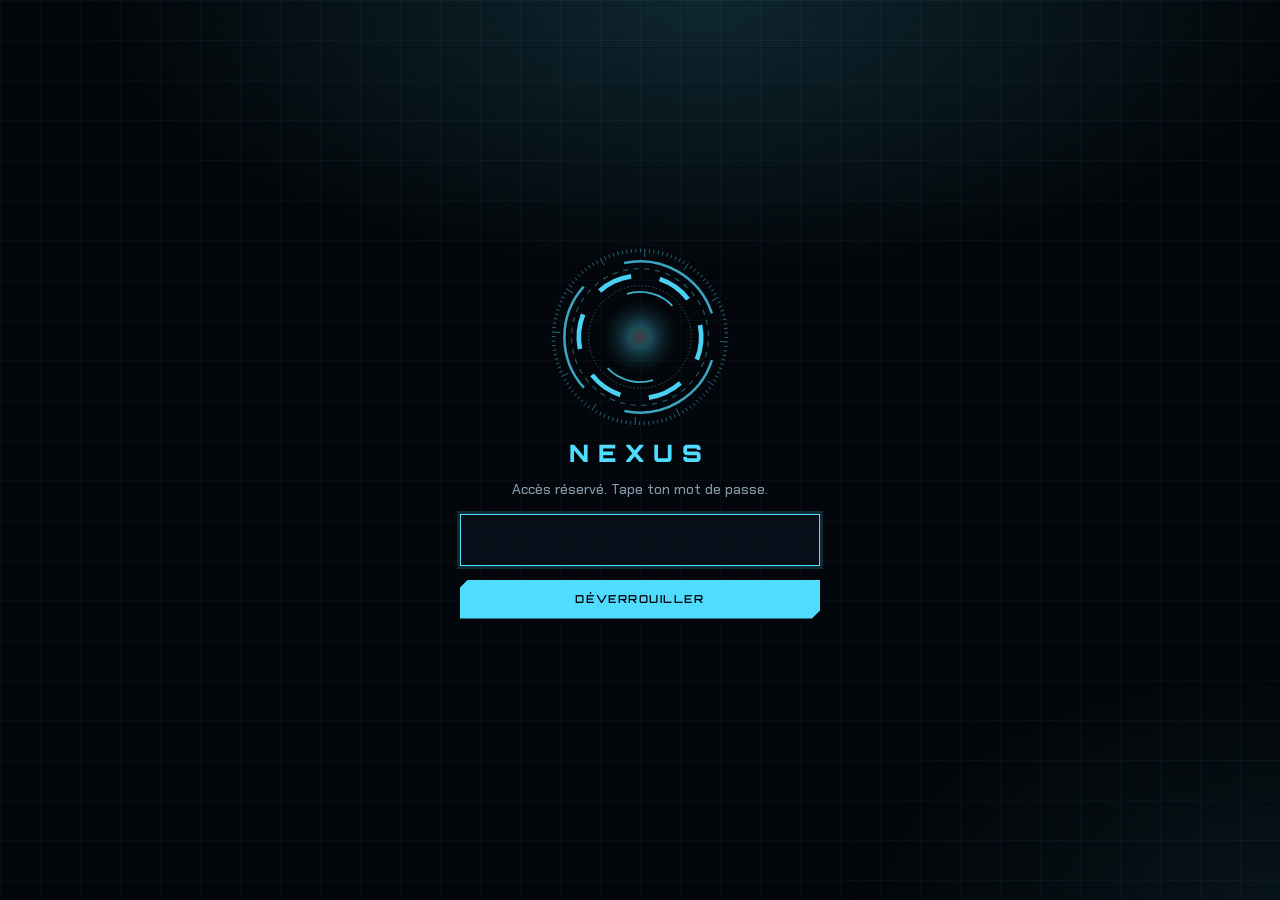
==== commit eb42029a: "HERMÈS : boutons et touches A / U / E pour agir sur un mail A en fait une tâche, U le marque lu, E l" ====
--- a/nexus/index.html
+++ b/nexus/index.html
@@ -250,6 +250,15 @@
 .rangee.faite .principal { text-decoration: line-through; color: var(--doux); }
 .rangee.faite { opacity: .7; transition: opacity .6s; }
 .rangee a.principal:hover { color: var(--m); }
+.fin-mail { display: flex; align-items: center; gap: 10px; }
+.actions-mail { display: flex; gap: 4px; opacity: 0; transition: opacity .15s; }
+.rangee.mail:hover .actions-mail, .rangee.mail.choisie .actions-mail, .rangee.mail:focus-within .actions-mail { opacity: 1; }
+@media (hover: none) { .actions-mail { opacity: 1; } }
+.action-mail { width: 26px; height: 26px; padding: 0; display: grid; place-items: center; cursor: pointer;
+  background: none; border: 1px solid var(--ligne-forte); color: var(--doux); }
+.action-mail:hover, .action-mail:focus-visible { border-color: var(--m); color: var(--m); }
+.action-mail:disabled { opacity: .4; cursor: default; }
+.action-mail svg { width: 14px; height: 14px; stroke: currentColor; fill: none; stroke-width: 1.8; stroke-linecap: round; stroke-linejoin: round; }
 .avis {
   position: fixed; z-index: 45; left: 50%; bottom: calc(24px + env(safe-area-inset-bottom, 0px)); transform: translateX(-50%);
   max-width: min(520px, calc(100vw - 32px)); padding: 10px 16px; border: 1px solid var(--ploutos);
@@ -622,6 +631,9 @@
       <dl>
         <dt><kbd>J</kbd> <kbd>K</kbd></dt><dd>Ligne suivante, ligne précédente</dd>
         <dt><kbd>X</kbd></dt><dd>Cocher la tâche choisie (elle se ferme aussi dans Gmail)</dd>
+        <dt><kbd>A</kbd></dt><dd>Faire une tâche du mail choisi (libellé « À traiter » dans Gmail)</dd>
+        <dt><kbd>U</kbd></dt><dd>Marquer le mail choisi comme lu</dd>
+        <dt><kbd>E</kbd></dt><dd>Archiver le mail choisi (il quitte la boîte de réception)</dd>
         <dt><kbd>Entrée</kbd></dt><dd>Ouvrir le mail ou le lien de la ligne</dd>
         <dt><kbd>Échap</kbd></dt><dd>Quitter la sélection</dd>
       </dl>
@@ -997,10 +1009,7 @@
       h.taches.length > 6 ? lienModule("hermes", "Les " + h.taches.length + " tâches") : lienModule("hermes", "HERMÈS")));
   const mailsTuile = el("div", { class: "s6", style: "--m:var(--hermes)" },
     panneau("Derniers mails", el("span", { class: "meta" }, h.non_lus + " NON LUS"), "",
-      liste(h.mails.slice(0, 5), "Boîte vide sur 3 jours.", (m) => lien(m.lien, { class: "rangee" },
-        el("span", { class: "losange" + (m.non_lu ? " plein" : "") }),
-        el("span", { class: "principal" }, el("strong", null, m.de), el("span", { class: "secondaire" }, m.objet)),
-        el("span", { class: "temps" }, quand(m.date)))),
+      liste(h.mails.slice(0, 5), "Boîte vide sur 3 jours.", (m) => ligneMail(m, false)),
       lienModule("hermes", "Boîte de réception")));
   const budgetTuile = el("div", { class: "s6", style: "--m:var(--ploutos)" }, tuileBudget(d));
 
@@ -1074,6 +1083,7 @@
 function garderFaites(f) { try { localStorage.setItem("nexus-faites", JSON.stringify(f)); } catch {} }
 function appliquerFaites(d) {
   appliquerAjoutees(d);
+  appliquerMails(d);
   const faites = lireFaites(), ids = new Set(d.hermes.taches.map((t) => t.id));
   for (const id of Object.keys(faites)) if (!ids.has(id) || Date.now() - faites[id] > 864e5) delete faites[id];
   garderFaites(faites);
@@ -1095,11 +1105,75 @@
   const ajoutees = lireAjoutees(), ids = new Set(d.hermes.taches.map((t) => t.id));
   for (const [id, t] of Object.entries(ajoutees)) {
     if (ids.has(id) || Date.now() - t.cree > 864e5) { delete ajoutees[id]; continue; }
-    d.hermes.taches.push({ id, titre: t.titre, echeance: t.echeance || null, quand: quandLocal(t.echeance), retard: !!t.echeance && joursEntre(t.echeance) < 0, lien: null, manuelle: true, attente: true });
+    d.hermes.taches.push({ id, titre: t.titre, echeance: t.echeance || null, quand: quandLocal(t.echeance), retard: !!t.echeance && joursEntre(t.echeance) < 0, lien: t.lien || null, manuelle: !t.lien, attente: true });
   }
   garderAjoutees(ajoutees);
   d.hermes.taches.sort((a, b) => (!a.echeance - !b.echeance) || (a.echeance || "").localeCompare(b.echeance || ""));
   return d;
+}
+/* Agir sur un mail : A en fait une tâche, U le marque comme lu, E l'archive. La console lance le
+   workflow « Mail » du dépôt olympe, qui agit dans Gmail. En attendant la mise à jour des données,
+   l'action est retenue sur l'appareil : le mail archivé disparaît, le mail lu perd son losange plein,
+   la tâche apparaît tout de suite dans « À traiter ». */
+const ACTIONS_MAIL = [
+  { action: "tache", cle: "A", titre: "En faire une tâche", icone: "M5 12l4 4L19 6" },
+  { action: "lu", cle: "U", titre: "Marquer comme lu", icone: "M3 7l9 6 9-6M3 7v10h18V7" },
+  { action: "archiver", cle: "E", titre: "Archiver", icone: "M4 8h16M6 8v11h12V8M10 12h4M3 4h18v4H3z" },
+];
+function lireMails() { try { return JSON.parse(localStorage.getItem("nexus-mails") || "{}"); } catch { return {}; } }
+function garderMails(m) { try { localStorage.setItem("nexus-mails", JSON.stringify(m)); } catch {} }
+function appliquerMails(d) {
+  const faits = lireMails(), h = d.hermes, ids = new Set(h.mails.map((m) => m.id));
+  for (const id of Object.keys(faits)) if (!ids.has(id) || Date.now() - faits[id].t > 864e5) delete faits[id];
+  garderMails(faits);
+  h.mails = h.mails.filter((m) => !(faits[m.id] && faits[m.id].archiver));
+  for (const m of h.mails) if (faits[m.id] && (faits[m.id].lu || faits[m.id].archiver) && m.non_lu) m.non_lu = false;
+  h.non_lus = h.mails.filter((m) => m.non_lu).length;
+  return d;
+}
+function ligneMail(m, libelles) {
+  const suivi = m.id && Object.values(lireAjoutees()).some((t) => t.mail === m.id);
+  const boutons = m.id ? ACTIONS_MAIL.filter((a) => !(a.action === "lu" && !m.non_lu) && !(a.action === "tache" && suivi)).map((a) =>
+    el("button", { class: "action-mail", type: "button", "data-action": a.action, title: a.titre + " (" + a.cle + ")", "aria-label": a.titre + " : " + m.objet,
+      onclick: (ev) => { ev.preventDefault(); agirMail(m, a.action, ev.currentTarget); } },
+      s("svg", { viewBox: "0 0 24 24", "aria-hidden": "true" }, s("path", { d: a.icone })))) : [];
+  return el("div", { class: "rangee mail", "data-mail": m.id || "" },
+    el("span", { class: "losange" + (m.non_lu ? " plein" : "") }),
+    lien(m.lien, { class: "principal" }, el("strong", null, m.de), el("span", { class: "secondaire" }, m.objet),
+      libelles ? m.libelles.map((l) => el("span", { class: "etiquette" }, l)) : null),
+    el("span", { class: "fin-mail" }, el("span", { class: "actions-mail" }, boutons), el("span", { class: "temps" }, quand(m.date))));
+}
+async function agirMail(m, action, bouton) {
+  if (bouton && bouton.disabled) return;
+  if (!m.id) return avis("Données d'avant la mise à jour : touche ACTUALISER, puis réessaie.", true);
+  if (bouton) bouton.disabled = true;
+  try {
+    await lancerTache({ email_id: m.id, action, titre: action === "tache" ? (m.objet || "").slice(0, 200) : "" }, "mail.yml");
+  } catch (e) {
+    if (bouton) bouton.disabled = false;
+    return avis(e instanceof TypeError ? "Pas de connexion. Réessaie." : e.message, true);
+  }
+  if (action === "tache") {
+    const ajoutees = lireAjoutees();
+    ajoutees[m.id] = { titre: m.objet || "(sans objet)", echeance: "", cree: Date.now(), lien: m.lien, mail: m.id };
+    garderAjoutees(ajoutees);
+    avis("Tâche créée : " + (m.objet || m.de));
+  } else {
+    const faits = lireMails(); faits[m.id] = { ...(faits[m.id] || {}), [action]: true, t: Date.now() }; garderMails(faits);
+    avis(action === "archiver" ? "Mail archivé : " + m.de : "Mail marqué comme lu : " + m.de);
+  }
+  const garde = selection.index;
+  appliquerFaites(donnees); rendre();
+  if (garde < 0) return;
+  // On reste sur le même mail (ou sur le suivant s'il vient d'être archivé), même si une tâche s'est ajoutée au-dessus.
+  const ici = lignes().findIndex((r) => r.dataset.mail === m.id);
+  choisirLigne(ici >= 0 ? ici : garde, false);
+}
+function agirMailChoisi(action) {
+  const r = ligneChoisie(), b = r && r.querySelector(`button.action-mail[data-action="${action}"]`);
+  if (b) b.click();
+  else avis(!r ? "Choisis d'abord un mail avec J ou K." : !r.classList.contains("mail") ? "Cette ligne n'est pas un mail."
+    : action === "lu" ? "Ce mail est déjà lu." : action === "tache" ? "Ce mail est déjà une tâche." : "Action indisponible sur ce mail.", true);
 }
 async function lancerTache(inputs, workflow = "tache.yml") {
   if (DEMO) return;
@@ -1230,10 +1304,8 @@
       liste(h.taches, "Rien à traiter. Ajoute une tâche ci-dessus, ou elles arriveront avec le briefing du matin.", ligneTache),
       el("p", { class: "secondaire", style: "margin:12px 0 0" }, "Coche une tâche quand elle est faite : celles qui viennent d'un mail se ferment aussi dans Gmail."))),
     el("div", { class: "s4" }, panneau("Boîte de réception", el("span", { class: "meta" }, h.non_lus + " NON LUS"), "",
-      liste(h.mails, "Boîte vide sur 3 jours.", (m) => lien(m.lien, { class: "rangee" },
-        el("span", { class: "losange" + (m.non_lu ? " plein" : "") }),
-        el("span", { class: "principal" }, el("strong", null, m.de), el("span", { class: "secondaire" }, m.objet), m.libelles.map((l) => el("span", { class: "etiquette" }, l))),
-        el("span", { class: "temps" }, quand(m.date)))))),
+      liste(h.mails, "Boîte vide sur 3 jours.", (m) => ligneMail(m, true)),
+      el("p", { class: "secondaire", style: "margin:12px 0 0" }, "Sur une ligne choisie : A en fait une tâche, U la marque comme lue, E l'archive dans Gmail."))),
     el("div", { class: "s3 pile" }, panneau("Répartition", null, "", donut, legende),
       panneau("Briefing", el("span", { class: "meta" }, d.briefing ? d.briefing.titre.toUpperCase() : ""), "",
         liste(d.briefing ? d.briefing.mails.filter((m) => m.genre !== "securite") : [], "Rien d'important.", (m) => el("div", { class: "rangee" },
@@ -1976,6 +2048,9 @@
     else if (listes && (k === "j" || k === "J" || k === "ArrowDown" && selection.index >= 0)) choisirLigne(selection.index + 1);
     else if (listes && (k === "k" || k === "K" || k === "ArrowUp" && selection.index >= 0)) choisirLigne(selection.index < 0 ? 0 : selection.index - 1);
     else if (listes && (k === "x" || k === "X")) cocherChoisie();
+    else if (listes && (k === "a" || k === "A")) agirMailChoisi("tache");
+    else if (listes && (k === "u" || k === "U")) agirMailChoisi("lu");
+    else if (listes && (k === "e" || k === "E")) agirMailChoisi("archiver");
     else if (listes && k === "Enter" && selection.index >= 0 && !document.activeElement?.matches("a, button")) fait = ouvrirChoisie();
     else if (k === "Escape" && selection.index >= 0) { $("vue").querySelectorAll(".rangee.choisie").forEach((r) => r.classList.remove("choisie")); selection.index = -1; }
     else fait = false;
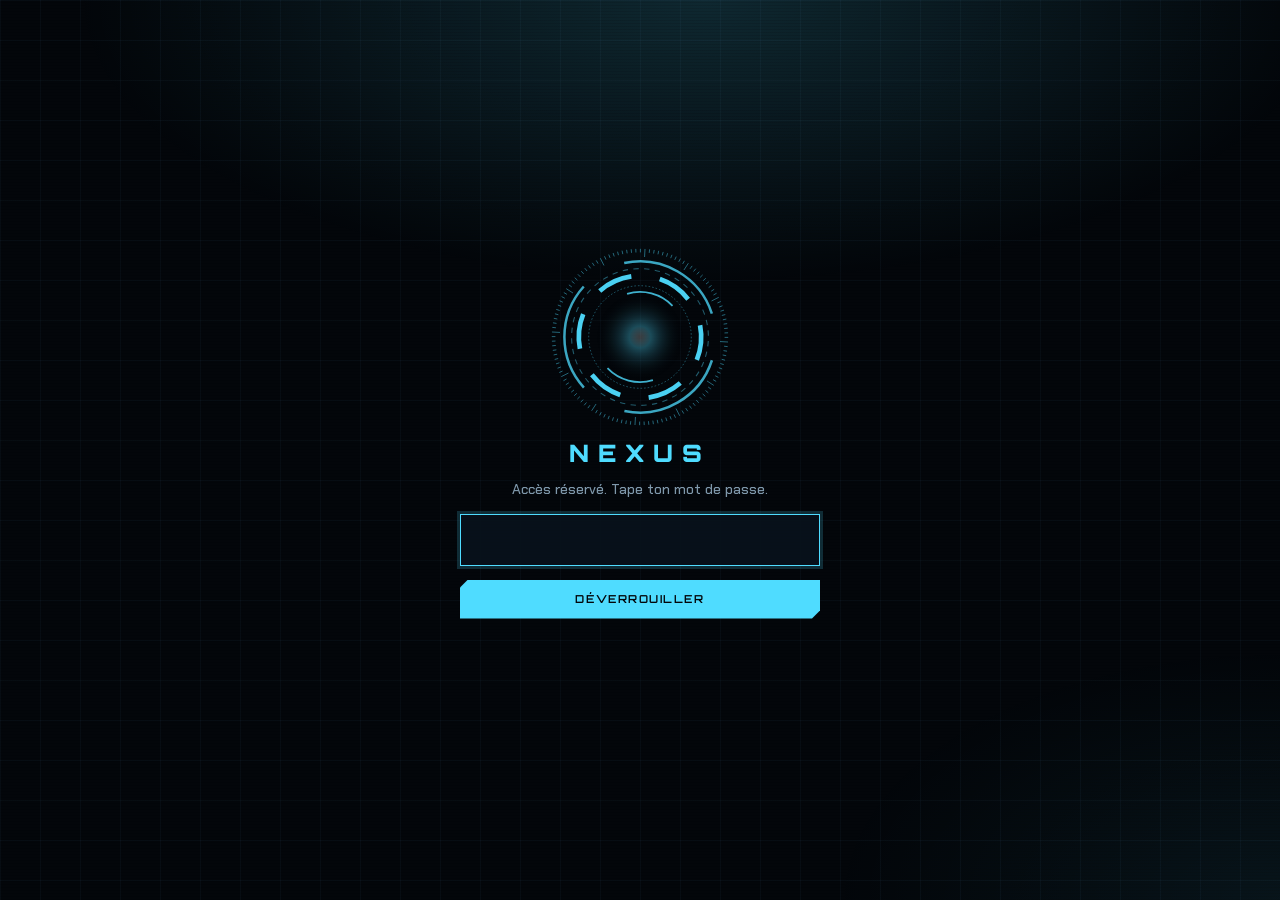
==== commit 1698fab3: "Console : santé du système (voyant dans la barre latérale, touche H) Fenêtre avec chaque point de co" ====
--- a/nexus/index.html
+++ b/nexus/index.html
@@ -457,6 +457,14 @@
 .fenetre-tete { display: flex; align-items: center; gap: 10px; padding: 14px 18px; border-bottom: 1px solid var(--ligne); }
 .fenetre-tete b { font: 700 13px/1 var(--titre); letter-spacing: .24em; color: var(--nexus); }
 .fenetre-tete .cmd { margin-left: auto; padding: 6px 8px; }
+.sante { padding: 4px 18px 8px; overflow-y: auto; }
+.sante .rangee { margin: 0; padding-inline: 0; }
+.sante .ok { --m: var(--ploutos); } .sante .alerte { --m: var(--ambre); } .sante .panne { --m: var(--alerte); }
+.voyant { width: 9px; height: 9px; margin: 0 4px; border-radius: 50%; background: var(--doux); flex: none; }
+.voyant.ok { background: var(--ploutos); box-shadow: 0 0 6px var(--ploutos); }
+.voyant.alerte { background: var(--ambre); box-shadow: 0 0 6px var(--ambre); }
+.voyant.panne { background: var(--alerte); box-shadow: 0 0 8px var(--alerte); animation: pulsation 1.6s ease-in-out infinite; }
+@keyframes pulsation { 50% { opacity: .35; } }
 
 @media (min-width: 761px) {
   :root { --rail: 236px; }
@@ -585,6 +593,7 @@
       <button class="rail-bouton" id="bouton-focus" type="button" aria-pressed="false"><svg viewBox="0 0 24 24" aria-hidden="true"><circle cx="12" cy="12" r="8"/><circle cx="12" cy="12" r="3"/></svg>Mode focus<kbd>F</kbd></button>
       <button class="rail-bouton" id="bouton-theme" type="button" aria-pressed="false"><svg viewBox="0 0 24 24" aria-hidden="true"><circle cx="12" cy="12" r="4"/><path d="M12 2v2M12 20v2M2 12h2M20 12h2M4.9 4.9l1.4 1.4M17.7 17.7l1.4 1.4M4.9 19.1l1.4-1.4M17.7 6.3l1.4-1.4"/></svg>Thème clair<kbd>T</kbd></button>
       <button class="rail-bouton" id="bouton-notifs" type="button" aria-pressed="false"><svg viewBox="0 0 24 24" aria-hidden="true"><path d="M6 16V11a6 6 0 0 1 12 0v5l1.5 2h-15z"/><path d="M10 20a2 2 0 0 0 4 0"/></svg><span id="libelle-notifs">Activer les notifications</span></button>
+      <button class="rail-bouton" id="bouton-sante" type="button"><span class="voyant" id="voyant-sante" aria-hidden="true"></span><span id="libelle-sante">Système</span><kbd>H</kbd></button>
       <button class="rail-bouton" id="bouton-aide" type="button"><svg viewBox="0 0 24 24" aria-hidden="true"><rect x="2" y="6" width="20" height="12" rx="1"/><path d="M6 10h1M10 10h1M14 10h1M18 10h0M7 14h10"/></svg>Raccourcis clavier<kbd>?</kbd></button>
     </div>
   </nav>
@@ -612,6 +621,13 @@
     <div class="fenetre-pied"><kbd>↑</kbd><kbd>↓</kbd> choisir <span class="sep"></span><kbd>Entrée</kbd> ouvrir <span class="sep"></span><kbd>Échap</kbd> fermer</div>
   </div>
 </div>
+<div class="voile" id="fenetre-sante" hidden>
+  <div class="fenetre" role="dialog" aria-modal="true" aria-labelledby="sante-titre">
+    <div class="fenetre-tete"><b id="sante-titre">SANTÉ DU SYSTÈME</b><button class="cmd" id="sante-fermer" type="button" aria-label="Fermer"><svg viewBox="0 0 24 24"><path d="M6 6l12 12M18 6 6 18"/></svg></button></div>
+    <ul class="liste sante" id="sante-liste"></ul>
+    <div class="fenetre-pied" id="sante-pied"></div>
+  </div>
+</div>
 <div class="voile" id="aide-clavier" hidden>
   <div class="fenetre" role="dialog" aria-modal="true" aria-labelledby="aide-titre">
     <div class="fenetre-tete"><b id="aide-titre">RACCOURCIS CLAVIER</b><button class="cmd" id="aide-fermer" type="button" aria-label="Fermer"><svg viewBox="0 0 24 24"><path d="M6 6l12 12M18 6 6 18"/></svg></button></div>
@@ -625,6 +641,7 @@
         <dt><kbd>N</kbd></dt><dd>Nouvelle tâche (dans Ctrl+K, tape son titre puis choisis « Nouvelle tâche »)</dd>
         <dt><kbd>S</kbd></dt><dd>Vue semaine (agenda, échéances, budget, sport)</dd>
         <dt><kbd>R</kbd></dt><dd>Actualiser les données</dd>
+        <dt><kbd>H</kbd></dt><dd>Santé du système : workflows, briefing, flux, notifications</dd>
         <dt><kbd>?</kbd></dt><dd>Cette aide</dd>
       </dl>
       <h2>Dans les listes</h2>
@@ -929,6 +946,7 @@
   if (!donnees) return;
   construireRail();
   etat();
+  majSante();
   const m = MODULES.find((x) => x.id === courant);
   const vue = el("div", { class: "vue" });
   if (m.id !== "nexus") vue.append(el("div", { class: "tete-module" },
@@ -992,7 +1010,9 @@
     jauge({ valeur: 31 - Math.min(jBudget, 31), max: 31, texte: jBudget ? "J-" + jBudget : "J", lib: "Budget",
       unite: (window.Ploutos && window.Ploutos.resume() || {}).aValider ? window.Ploutos.resume().aValider + " À CLASSER" : "LE 5", teinte: "var(--ploutos)" })));
 
-  const alertes = [...(c.conflits || []).map((x) => "Conflit d'agenda : " + x), ...(duJour ? b.attention : [])].slice(0, 5);
+  const sante = bilanSante(), pannes = sante.points.filter((p) => p.etat === "panne");
+  const alertes = [...pannes.map((p) => "Système, " + p.nom + " : " + p.detail.toLowerCase() + " (touche H)"),
+    ...(c.conflits || []).map((x) => "Conflit d'agenda : " + x), ...(duJour ? b.attention : [])].slice(0, 5);
   const prochain = prochainEvenement(d);
   const [n, u] = prochain ? rebours(prochain.t) : ["", ""];
   const fil = articles(d);
@@ -1940,6 +1960,7 @@
     { groupe: "Actions", titre: "Nouvelle tâche", sous: "avec une échéance", cle: "N", faire: nouvelleTache },
     { groupe: "Actions", titre: "Actualiser les données", cle: "R", faire: () => $("rafraichir").click() },
     { groupe: "Actions", titre: notifsActives() ? "Réactiver les notifications" : "Activer les notifications", sous: "iPhone et PC", faire: activerNotifs },
+    { groupe: "Actions", titre: "Santé du système", sous: libelleSante(bilanSante()), cle: "H", faire: ouvrirSante },
     { groupe: "Actions", titre: "Raccourcis clavier", cle: "?", faire: ouvrirAide },
     { groupe: "Actions", titre: "Verrouiller la console", faire: () => $("verrouiller").click() });
   for (const t of d.hermes.taches) items.push({ groupe: "Tâches", titre: t.titre, sous: t.quand || "sans échéance", c: t.retard ? "var(--alerte)" : "var(--hermes)", faire: () => ouvrirLien(t.lien) });
@@ -1998,6 +2019,42 @@
   fermerPalette();
   x.faire();
 }
+/* Santé du système (touche H) : les points de contrôle publiés par le tableau de bord, plus l'âge des
+   données vu d'ici (si le tableau de bord lui-même ne tourne plus, c'est la seule chose qui le montre). */
+function bilanSante() {
+  const s = donnees.sante || { points: [] };
+  const age = (Date.now() - new Date(donnees.maj)) / 36e5;
+  const donneesPoint = { nom: "Tableau de bord", etat: age > 8 ? "panne" : age > 4 ? "alerte" : "ok",
+    detail: "Données synchronisées " + quand(donnees.maj) + (age > 4 ? " : le tableau de bord ne passe plus" : ""), date: donnees.maj };
+  const points = [donneesPoint, ...s.points];
+  const ordre = { panne: 0, alerte: 1, ok: 2 };
+  points.sort((a, b) => ordre[a.etat] - ordre[b.etat]);
+  return { etat: points[0].etat, points, connu: !!donnees.sante };
+}
+function libelleSante(b) {
+  const n = (e) => b.points.filter((p) => p.etat === e).length;
+  return b.etat === "ok" ? "tout fonctionne" : [n("panne") && n("panne") + " en panne", n("alerte") && n("alerte") + " à surveiller"].filter(Boolean).join(", ");
+}
+function majSante() {
+  const b = bilanSante();
+  $("voyant-sante").className = "voyant " + b.etat;
+  const n = b.points.filter((p) => p.etat === b.etat).length;
+  $("libelle-sante").textContent = b.etat === "ok" ? "Système OK" : "Système : " + n + (b.etat === "panne" ? " en panne" : " à surveiller");
+  $("bouton-sante").title = "Santé du système (H)";
+}
+function ouvrirSante() {
+  const b = bilanSante();
+  const mots = { ok: "OK", alerte: "À SURVEILLER", panne: "EN PANNE" };
+  $("sante-liste").replaceChildren(...b.points.map((p) => el("li", { class: p.etat },
+    (p.lien ? (...x) => lien(p.lien, ...x) : (...x) => el("div", ...x))({ class: "rangee" },
+      el("span", { class: "losange plein" }),
+      el("span", { class: "principal" }, el("strong", null, p.nom), el("span", { class: "secondaire" }, p.detail)),
+      el("span", { class: "temps" }, mots[p.etat], p.date ? el("br") : null, p.date ? quand(p.date) : null)))));
+  $("sante-pied").textContent = b.connu ? "Mis à jour à chaque passage du tableau de bord (toutes les 2 heures). Un point avec lien ouvre le passage sur GitHub."
+    : "Le détail arrivera au prochain passage du tableau de bord.";
+  $("fenetre-sante").hidden = false; $("sante-fermer").focus();
+}
+function fermerSante() { $("fenetre-sante").hidden = true; }
 function ouvrirAide() { $("aide-clavier").hidden = false; $("aide-fermer").focus(); }
 function fermerAide() { $("aide-clavier").hidden = true; }
 
@@ -2019,6 +2076,9 @@
   $("bouton-focus").onclick = basculerFocus;
   $("bouton-theme").onclick = basculerTheme;
   $("bouton-aide").onclick = ouvrirAide;
+  $("bouton-sante").onclick = ouvrirSante;
+  $("sante-fermer").onclick = fermerSante;
+  $("fenetre-sante").onclick = (ev) => { if (ev.target === $("fenetre-sante")) fermerSante(); };
   $("bouton-notifs").onclick = activerNotifs;
   majBoutonNotifs();
   $("bouton-focus").setAttribute("aria-pressed", String(modeFocus));
@@ -2031,6 +2091,7 @@
       return;
     }
     if ($("appli").hidden || !$("palette").hidden || ev.ctrlKey || ev.metaKey || ev.altKey || ev.isComposing) return;
+    if (!$("fenetre-sante").hidden) { if (ev.key === "Escape" || ev.key === "h" || ev.key === "H") { ev.preventDefault(); fermerSante(); } return; }
     if (!$("aide-clavier").hidden) { if (ev.key === "Escape" || ev.key === "?") { ev.preventDefault(); fermerAide(); } return; }
     if (/^(input|select|textarea)$/i.test(document.activeElement?.tagName || "") || document.activeElement?.isContentEditable) return;
     if (document.querySelector(".pl-voile")) return;  // une fenêtre de PLOUTOS est ouverte
@@ -2045,6 +2106,7 @@
     else if (k === "r" || k === "R") $("rafraichir").click();
     else if (k === "n" || k === "N") nouvelleTache();
     else if (k === "s" || k === "S") allerSemaine();
+    else if (k === "h" || k === "H") ouvrirSante();
     else if (listes && (k === "j" || k === "J" || k === "ArrowDown" && selection.index >= 0)) choisirLigne(selection.index + 1);
     else if (listes && (k === "k" || k === "K" || k === "ArrowUp" && selection.index >= 0)) choisirLigne(selection.index < 0 ? 0 : selection.index - 1);
     else if (listes && (k === "x" || k === "X")) cocherChoisie();
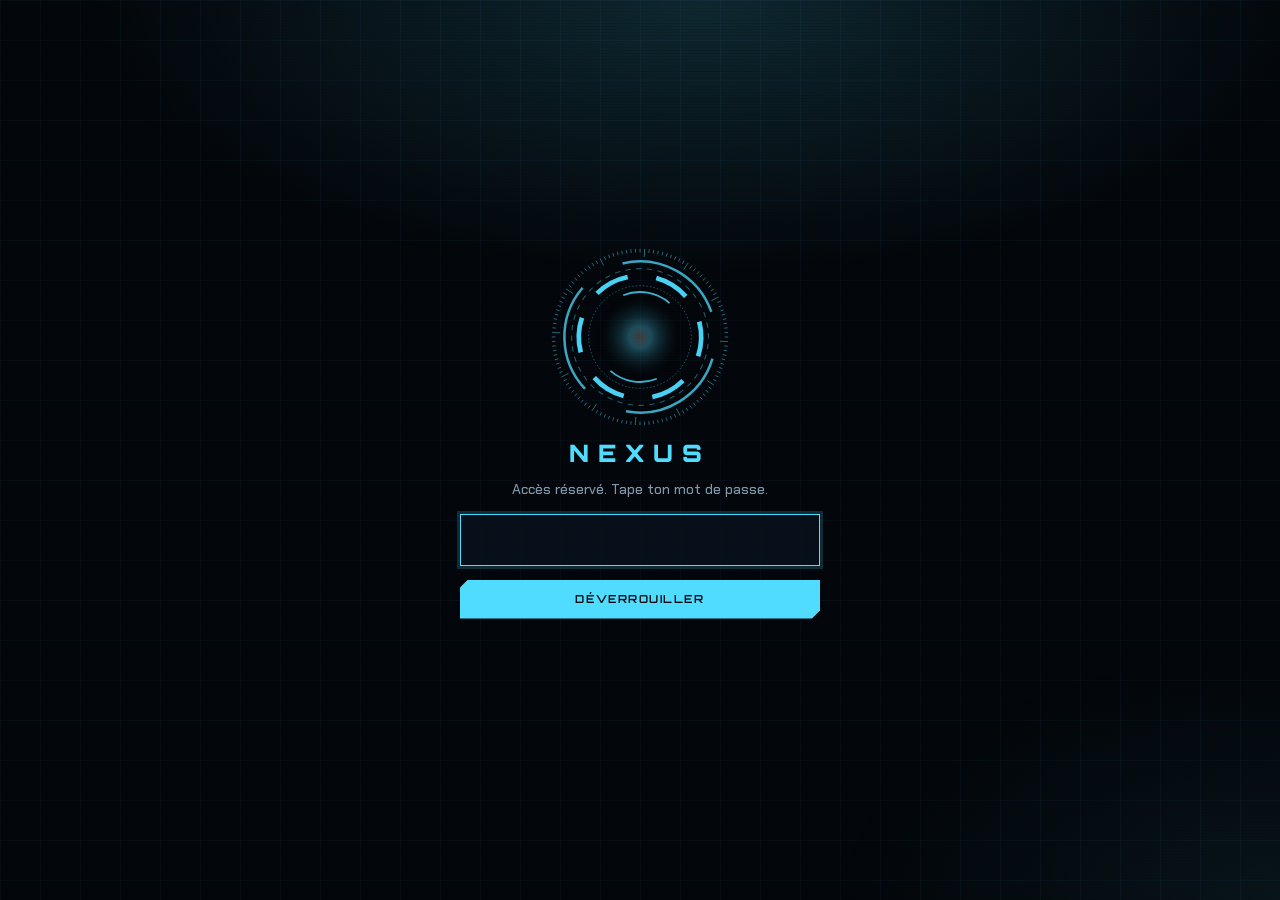
==== commit 30302b10: "HERMÈS : panneau « Bilan des tâches » Bouclées et ajoutées sur 6 semaines, délai moyen, retards, der" ====
--- a/nexus/index.html
+++ b/nexus/index.html
@@ -250,6 +250,16 @@
 .rangee.faite .principal { text-decoration: line-through; color: var(--doux); }
 .rangee.faite { opacity: .7; transition: opacity .6s; }
 .rangee a.principal:hover { color: var(--m); }
+.grille-bilan { display: grid; grid-template-columns: minmax(0, 1.1fr) minmax(0, 1fr); gap: 28px; }
+@media (max-width: 760px) { .grille-bilan { grid-template-columns: minmax(0, 1fr); } }
+.chiffres.quatre { grid-template-columns: repeat(4, minmax(0, 1fr)); }
+@media (max-width: 1100px) { .chiffres.quatre { grid-template-columns: repeat(2, minmax(0, 1fr)); } }
+.legende-bilan { display: flex; gap: 16px; margin-top: 6px; font: 500 10px/1 var(--mono); letter-spacing: .12em; color: var(--doux); text-transform: uppercase; }
+.legende-bilan span { display: inline-flex; align-items: center; gap: 6px; }
+.legende-bilan i { width: 10px; height: 10px; }
+.legende-bilan i.trait { height: 2px; background: var(--ambre); }
+.sous-titre { margin: 0 0 4px; font: 700 11px/1.2 var(--titre); letter-spacing: .22em; color: var(--doux); text-transform: uppercase; }
+.rangee.faite:not(.tache) { opacity: .85; }
 .fin-mail { display: flex; align-items: center; gap: 10px; }
 .actions-mail { display: flex; gap: 4px; opacity: 0; transition: opacity .15s; }
 .rangee.mail:hover .actions-mail, .rangee.mail.choisie .actions-mail, .rangee.mail:focus-within .actions-mail { opacity: 1; }
@@ -1330,7 +1340,8 @@
       panneau("Briefing", el("span", { class: "meta" }, d.briefing ? d.briefing.titre.toUpperCase() : ""), "",
         liste(d.briefing ? d.briefing.mails.filter((m) => m.genre !== "securite") : [], "Rien d'important.", (m) => el("div", { class: "rangee" },
           el("span", { class: "losange" + (m.genre === "action" ? " plein" : "") }),
-          el("span", { class: "principal" }, el("strong", null, m.de + " "), m.resume, /^rien/i.test(m.action) ? null : el("span", { class: "secondaire" }, "→ " + m.action)), el("span"))))));
+          el("span", { class: "principal" }, el("strong", null, m.de + " "), m.resume, /^rien/i.test(m.action) ? null : el("span", { class: "secondaire" }, "→ " + m.action)), el("span"))))),
+    h.bilan ? el("div", { class: "s12" }, panneau("Bilan des tâches", el("span", { class: "meta" }, h.bilan.faites_total + " BOUCLÉES AU TOTAL"), "", bilanTaches(h.bilan))) : null);
 }
 
 /* --- CHRONOS --- */
@@ -1482,6 +1493,48 @@
   const [lx, ly] = xy[xy.length - 1];
   g.append(s("circle", { cx: lx, cy: ly, r: 3, fill: "var(--m)" }));
   return g;
+}
+/* Bilan des tâches (HERMÈS) : bouclées par semaine, ajoutées (trait), délai moyen, retards. Les tâches
+   cochées sur cet appareil et pas encore remontées comptent déjà dans la semaine en cours. */
+function bilanTaches(bilan) {
+  const semaines = bilan.semaines.map((x) => ({ ...x }));
+  const enAttente = Object.keys(lireFaites()).length;
+  if (semaines.length) semaines[semaines.length - 1].faites += enAttente;
+  const cette = semaines[semaines.length - 1] || { faites: 0, ajoutees: 0 };
+  const w = 420, h = 150, bas = 118, max = Math.max(1, ...semaines.map((x) => Math.max(x.faites, x.ajoutees)));
+  const g = s("svg", { viewBox: `0 0 ${w} ${h}`, style: "width:100%;height:auto;display:block;margin-top:14px", role: "img",
+    "aria-label": "Tâches bouclées et ajoutées sur les " + semaines.length + " dernières semaines" });
+  g.append(s("line", { x1: 0, x2: w, y1: bas, y2: bas, stroke: "rgba(127,152,171,.25)" }));
+  const pas = w / Math.max(1, semaines.length);
+  semaines.forEach((x, i) => {
+    const cx = i * pas + pas / 2, derniere = i === semaines.length - 1, hb = x.faites / max * 92, ha = x.ajoutees / max * 92;
+    g.append(s("rect", { x: cx - pas * .26, y: bas - hb, width: pas * .52, height: Math.max(hb, 1), fill: derniere ? "var(--m)" : "color-mix(in srgb, var(--m) 45%, transparent)" },
+      s("title", null, `${x.faites} bouclée(s), ${x.ajoutees} ajoutée(s)`)));
+    if (x.faites) g.append(s("text", { x: cx, y: bas - Math.max(hb, ha) - 7, "text-anchor": "middle", style: "font:600 11px var(--mono);fill:" + (derniere ? "var(--m)" : "var(--doux)") }, String(x.faites)));
+    g.append(s("line", { x1: cx - pas * .34, x2: cx + pas * .34, y1: bas - ha, y2: bas - ha, stroke: "var(--ambre)", "stroke-width": 2 }));
+    const l = new Date(x.lundi + "T12:00:00Z");
+    g.append(s("text", { x: cx, y: bas + 20, "text-anchor": "middle", style: "font:400 10px var(--mono);fill:" + (derniere ? "var(--m)" : "var(--doux)") },
+      derniere ? "CETTE SEM." : l.getUTCDate() + "/" + (l.getUTCMonth() + 1)));
+  });
+  const legende = el("div", { class: "legende-bilan" },
+    el("span", null, el("i", { style: "background:var(--m)" }), "Bouclées"), el("span", null, el("i", { class: "trait" }), "Ajoutées"));
+  const delai = bilan.delai_moyen == null ? "—" : String(bilan.delai_moyen).replace(".", ",") + " j";
+  const recentes = bilan.recentes || [];
+  return el("div", { class: "grille-bilan" },
+    el("div", null,
+      el("div", { class: "chiffres quatre" },
+        el("div", { class: "chiffre" }, el("b", { style: "color:var(--m)" }, String(cette.faites)), el("span", null, "Bouclées cette semaine")),
+        el("div", { class: "chiffre" }, el("b", null, String(cette.ajoutees)), el("span", null, "Ajoutées cette semaine")),
+        el("div", { class: "chiffre" }, el("b", null, delai), el("span", null, "Délai moyen (30 j)")),
+        el("div", { class: "chiffre" }, el("b", { style: bilan.en_retard ? "color:var(--alerte)" : "" }, String(bilan.en_retard)), el("span", null, "En retard"))),
+      g, legende),
+    el("div", null,
+      el("h3", { class: "sous-titre" }, "Bouclées récemment"),
+      liste(recentes, "Rien de bouclé ces 30 derniers jours. Coche une tâche quand elle est faite.", (t) => el("div", { class: "rangee faite" },
+        el("span", { class: "case" }), el("span", { class: "principal" }, t.titre),
+        el("span", { class: "temps" }, (() => { const n = joursEntre(t.fermee); return n === 0 ? "aujourd'hui" : n === -1 ? "hier" : fmtJour.format(new Date(t.fermee + "T12:00:00")); })()))),
+      bilan.plus_ancienne ? el("p", { class: "secondaire", style: "margin:12px 0 0" },
+        "La plus ancienne encore ouverte : « " + bilan.plus_ancienne.titre + " », depuis " + bilan.plus_ancienne.depuis + " jour" + (bilan.plus_ancienne.depuis > 1 ? "s" : "") + ".") : null));
 }
 function histogramme(semaines, objectif) {
   const w = 560, h = 190, bas = 160, max = Math.max(1, ...semaines.map((x) => x.volume));
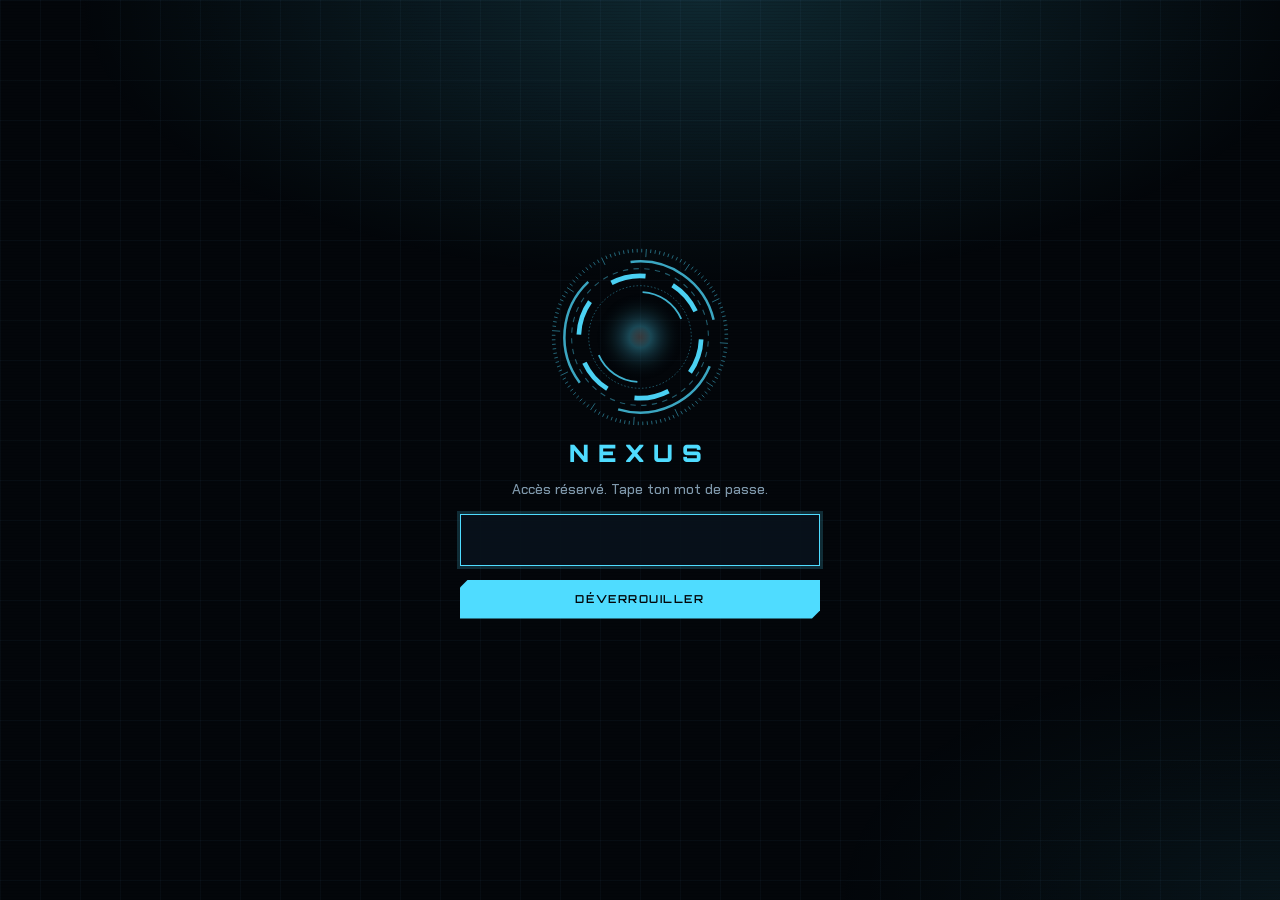
==== commit 9d7e319c: "Console : repousser (P), modifier (M), annuler (Ctrl+Z), pastille, titre d'onglet Boutons +1J / +7J " ====
--- a/nexus/index.html
+++ b/nexus/index.html
@@ -262,7 +262,15 @@
 .rangee.faite:not(.tache) { opacity: .85; }
 .fin-mail { display: flex; align-items: center; gap: 10px; }
 .actions-mail { display: flex; gap: 4px; opacity: 0; transition: opacity .15s; }
-.rangee.mail:hover .actions-mail, .rangee.mail.choisie .actions-mail, .rangee.mail:focus-within .actions-mail { opacity: 1; }
+.rangee:hover .actions-mail, .rangee.choisie .actions-mail, .rangee:focus-within .actions-mail { opacity: 1; }
+.texte-action { font: 600 9px/1 var(--mono); letter-spacing: .02em; }
+.edition-tache { display: grid; grid-template-columns: minmax(0, 1fr) auto auto; gap: 6px; grid-column: 2 / 4; }
+.edition-tache input[type="text"] { grid-column: 1 / -1; width: 100%; }
+.edition-tache input { min-width: 0; padding: 7px 9px; border: 1px solid var(--m); background: var(--surface-cmd); color: var(--texte); font: 500 14px/1.2 var(--corps); }
+.edition-tache .cmd { padding: 6px 9px; }
+.edition-tache + span { display: none; }
+.avis .annuler { margin-left: 14px; padding: 5px 8px; gap: 8px; display: inline-flex; align-items: center; }
+.avis .annuler kbd { font-size: 9px; }
 @media (hover: none) { .actions-mail { opacity: 1; } }
 .action-mail { width: 26px; height: 26px; padding: 0; display: grid; place-items: center; cursor: pointer;
   background: none; border: 1px solid var(--ligne-forte); color: var(--doux); }
@@ -658,6 +666,9 @@
       <dl>
         <dt><kbd>J</kbd> <kbd>K</kbd></dt><dd>Ligne suivante, ligne précédente</dd>
         <dt><kbd>X</kbd></dt><dd>Cocher la tâche choisie (elle se ferme aussi dans Gmail)</dd>
+        <dt><kbd>P</kbd></dt><dd>Repousser la tâche choisie d'un jour (<kbd>Maj</kbd>+<kbd>P</kbd> : d'une semaine)</dd>
+        <dt><kbd>M</kbd></dt><dd>Modifier le titre ou l'échéance de la tâche choisie</dd>
+        <dt><kbd>Ctrl</kbd><kbd>Z</kbd></dt><dd>Annuler la dernière action (quelques secondes après)</dd>
         <dt><kbd>A</kbd></dt><dd>Faire une tâche du mail choisi (libellé « À traiter » dans Gmail)</dd>
         <dt><kbd>U</kbd></dt><dd>Marquer le mail choisi comme lu</dd>
         <dt><kbd>E</kbd></dt><dd>Archiver le mail choisi (il quitte la boîte de réception)</dd>
@@ -957,6 +968,7 @@
   construireRail();
   etat();
   majSante();
+  majPastilleEtTitre();
   const m = MODULES.find((x) => x.id === courant);
   const vue = el("div", { class: "vue" });
   if (m.id !== "nexus") vue.append(el("div", { class: "tete-module" },
@@ -966,6 +978,20 @@
   $("vue").replaceChildren(vue);
   vue.querySelectorAll("canvas[data-brouillage]").forEach(brouillage);
   if (selection.index >= 0) choisirLigne(selection.index, false);
+}
+/* Pastille sur l'icône de l'appli (iPhone, PC) et titre de l'onglet : tâches du jour ou en retard,
+   prochain rendez-vous de la journée. */
+function aFaireAujourdhui() {
+  const auj = jourParis(new Date());
+  return donnees ? donnees.hermes.taches.filter((t) => t.retard || t.echeance === auj || (t.echeance && joursEntre(t.echeance) < 0)).length : 0;
+}
+function majPastilleEtTitre() {
+  if (!donnees) return;
+  const n = aFaireAujourdhui();
+  try { if (navigator.setAppBadge) (n ? navigator.setAppBadge(n) : navigator.clearAppBadge()).catch(() => {}); } catch {}
+  const p = prochainEvenement(donnees);
+  const ajd = p && jourParis(p.t) === jourParis(new Date());
+  document.title = (n ? "(" + n + ") " : "") + "NEXUS" + (ajd ? " · " + fmtHeure.format(p.t) + " " + p.titre : "");
 }
 function etat() {
   const age = (Date.now() - new Date(donnees.maj)) / 36e5;
@@ -1096,23 +1122,93 @@
 }
 
 /* --- HERMÈS --- */
+const ACTIONS_TACHE = [
+  { action: "jour", cle: "P", titre: "Repousser d'un jour", texte: "+1J", faire: (t) => repousser(t, 1) },
+  { action: "semaine", cle: "Maj+P", titre: "Repousser d'une semaine", texte: "+7J", faire: (t) => repousser(t, 7) },
+  { action: "modifier", cle: "M", titre: "Modifier", icone: "M4 20h4L19 9l-4-4L4 16zM14 6l4 4", faire: ouvrirEdition },
+];
+function formEdition(t) {
+  const titre = el("input", { type: "text", name: "titre", value: t.titre, "aria-label": "Titre de la tâche", maxlength: "200", autocomplete: "off" });
+  const date = el("input", { type: "date", name: "echeance", value: t.echeance || "", "aria-label": "Échéance (vide : sans date)" });
+  const fermer = () => { edition = null; rendre(); };
+  const f = el("form", { class: "edition-tache", onsubmit: async (ev) => {
+      ev.preventDefault();
+      f.querySelectorAll("input, button").forEach((x) => { x.disabled = true; });
+      if (await modifierTache(t, titre.value, date.value)) { edition = null; rendre(); } else f.querySelectorAll("input, button").forEach((x) => { x.disabled = false; });
+    }, onkeydown: (ev) => { if (ev.key === "Escape") { ev.preventDefault(); ev.stopPropagation(); fermer(); } } },
+    titre, date, el("button", { class: "cmd", type: "submit" }, "OK"), el("button", { class: "cmd", type: "button", onclick: fermer }, "ANNULER"));
+  return el("div", { class: "rangee tache", "data-tache": t.id }, el("span", { class: "case", "aria-hidden": "true" }), f, el("span"));
+}
 function ligneTache(t) {
+  if (edition === t.id) return formEdition(t);
   const restant = t.echeance ? joursEntre(t.echeance) : null;
   const teinte = t.retard ? "rouge" : restant != null && restant <= 1 ? "ambre" : "";
   const plein = restant == null ? 0 : t.retard ? 100 : Math.max(6, 100 - restant / 14 * 100);
-  return el("div", { class: "rangee tache" },
+  const actions = t.id ? ACTIONS_TACHE.map((a) => el("button", { class: "action-mail", type: "button", "data-action": a.action,
+      title: a.titre + " (" + a.cle + ")", "aria-label": a.titre + " : " + t.titre, onclick: (ev) => { ev.preventDefault(); a.faire(t); } },
+    a.icone ? s("svg", { viewBox: "0 0 24 24", "aria-hidden": "true" }, s("path", { d: a.icone })) : el("span", { class: "texte-action" }, a.texte))) : [];
+  return el("div", { class: "rangee tache", "data-tache": t.id || "" },
     el("button", { class: "case", type: "button", title: "Marquer comme faite", "aria-label": "Marquer comme faite : " + t.titre, onclick: (ev) => cocher(t, ev.currentTarget) }),
     (t.lien ? (...x) => lien(t.lien, ...x) : (...x) => el("span", ...x))({ class: "principal" }, t.titre, el("span", { class: "secondaire" }, (t.quand ? t.quand.toLowerCase() : "sans échéance") + (t.manuelle ? " · ajoutée à la main" : ""))),
-    el("span", { class: "echeance" }, el("span", { class: "temps" }, restant == null ? "—" : t.retard ? "RETARD" : restant === 0 ? "JOUR J" : "J-" + restant),
-      el("span", { class: "barre " + teinte }, el("i", { style: `width:${plein}%` }))));
+    el("span", { class: "fin-mail" }, el("span", { class: "actions-mail" }, actions),
+      el("span", { class: "echeance" }, el("span", { class: "temps" }, restant == null ? "—" : t.retard ? "RETARD" : restant === 0 ? "JOUR J" : "J-" + restant),
+        el("span", { class: "barre " + teinte }, el("i", { style: `width:${plein}%` })))));
 }
 /* Cocher une tâche : la console lance le workflow « Tâche faite » du dépôt olympe, qui retire le
    libellé « À traiter » dans Gmail et ferme la tâche. En attendant la mise à jour des données
    (une à deux minutes), la tâche est retenue sur l'appareil et masquée. */
 function lireFaites() { try { return JSON.parse(localStorage.getItem("nexus-faites") || "{}"); } catch { return {}; } }
 function garderFaites(f) { try { localStorage.setItem("nexus-faites", JSON.stringify(f)); } catch {} }
+/* Modifier ou repousser une tâche : workflow « Tâche faite » avec action « modifier ». En attendant les
+   nouvelles données, la modification est gardée sur l'appareil (nexus-modifiees) et appliquée. */
+function lireModifiees() { try { return JSON.parse(localStorage.getItem("nexus-modifiees") || "{}"); } catch { return {}; } }
+function garderModifiees(m) { try { localStorage.setItem("nexus-modifiees", JSON.stringify(m)); } catch {} }
+function appliquerModifiees(d) {
+  const mods = lireModifiees();
+  for (const [id, m] of Object.entries(mods)) {
+    const t = d.hermes.taches.find((x) => x.id === id);
+    const recu = t && t.titre === m.titre && (t.echeance || "") === m.echeance;
+    if (!t || recu || Date.now() - m.t > 864e5) { delete mods[id]; continue; }
+    Object.assign(t, { titre: m.titre, echeance: m.echeance || null, quand: quandLocal(m.echeance), retard: !!m.echeance && joursEntre(m.echeance) < 0 });
+  }
+  garderModifiees(mods);
+  trierTaches(d);
+}
+async function modifierTache(t, titre, echeance, texte) {
+  titre = (titre || "").replace(/\s+/g, " ").trim().slice(0, 200) || t.titre;
+  echeance = echeance || "";
+  const avant = { titre: t.titre, echeance: t.echeance || "" };
+  if (titre === avant.titre && echeance === avant.echeance) return true;
+  const envoyer = (de, vers) => lancerTache({ email_id: t.id, action: "modifier", titre: vers.titre !== de.titre ? vers.titre : "",
+    echeance: vers.echeance !== de.echeance ? (vers.echeance || "-") : "" });
+  const garder = (v) => {
+    const mods = lireModifiees(); mods[t.id] = { ...v, t: Date.now() }; garderModifiees(mods);
+    const a = lireAjoutees(); if (a[t.id]) { a[t.id].titre = v.titre; a[t.id].echeance = v.echeance; garderAjoutees(a); }
+    Object.assign(t, { titre: v.titre, echeance: v.echeance || null, quand: quandLocal(v.echeance), retard: !!v.echeance && joursEntre(v.echeance) < 0 });
+    trierTaches(donnees);
+  };
+  try { await envoyer(avant, { titre, echeance }); }
+  catch (e) { avis(e instanceof TypeError ? "Pas de connexion. Réessaie." : e.message, true); return false; }
+  garder({ titre, echeance });
+  proposerAnnulation(texte || "Tâche modifiée : " + titre, async () => { await envoyer({ titre, echeance }, avant); garder(avant); avis("Modification annulée : " + avant.titre); });
+  rendre();
+  return true;
+}
+function repousser(t, jours) {
+  const base = t.echeance && joursEntre(t.echeance) > 0 ? new Date(t.echeance + "T12:00:00") : new Date();
+  base.setDate(base.getDate() + jours);
+  const iso = jourParis(base);
+  return modifierTache(t, t.titre, iso, "Repoussée " + (jours === 1 ? "d'un jour" : "d'une semaine") + " (" + quandLocal(iso) + ") : " + t.titre);
+}
+let edition = null;  // identifiant de la tâche en cours de modification
+function tacheChoisie() {
+  const r = ligneChoisie(), id = r && r.dataset.tache;
+  return id ? donnees.hermes.taches.find((t) => t.id === id) : null;
+}
+function ouvrirEdition(t) { edition = t.id; rendre(); const champ = document.querySelector(".edition-tache input"); if (champ) { champ.focus(); champ.select(); } }
 function appliquerFaites(d) {
   appliquerAjoutees(d);
+  appliquerModifiees(d);
   appliquerMails(d);
   const faites = lireFaites(), ids = new Set(d.hermes.taches.map((t) => t.id));
   for (const id of Object.keys(faites)) if (!ids.has(id) || Date.now() - faites[id] > 864e5) delete faites[id];
@@ -1187,10 +1283,18 @@
     const ajoutees = lireAjoutees();
     ajoutees[m.id] = { titre: m.objet || "(sans objet)", echeance: "", cree: Date.now(), lien: m.lien, mail: m.id };
     garderAjoutees(ajoutees);
-    avis("Tâche créée : " + (m.objet || m.de));
+    proposerAnnulation("Tâche créée : " + (m.objet || m.de), () => oublierTache(m.id, m.objet || m.de));
   } else {
     const faits = lireMails(); faits[m.id] = { ...(faits[m.id] || {}), [action]: true, t: Date.now() }; garderMails(faits);
-    avis(action === "archiver" ? "Mail archivé : " + m.de : "Mail marqué comme lu : " + m.de);
+    const etaitNonLu = m.non_lu;
+    proposerAnnulation(action === "archiver" ? "Mail archivé : " + m.de : "Mail marqué comme lu : " + m.de, async () => {
+      await lancerTache({ email_id: m.id, action: action === "archiver" ? "desarchiver" : "non_lu", titre: "" }, "mail.yml");
+      const f = lireMails(); delete f[m.id]; garderMails(f);
+      if (action === "archiver") { remettre(donnees.hermes.mails, m); donnees.hermes.mails.sort((a, b) => b.date.localeCompare(a.date)); }
+      m.non_lu = etaitNonLu || action === "lu";
+      donnees.hermes.non_lus = donnees.hermes.mails.filter((x) => x.non_lu).length;
+      avis(action === "archiver" ? "Mail remis dans la boîte : " + m.de : "Mail marqué non lu : " + m.de);
+    });
   }
   const garde = selection.index;
   appliquerFaites(donnees); rendre();
@@ -1217,6 +1321,12 @@
   if (!r.ok) throw new Error(r.status === 401 || r.status === 403 || r.status === 404
     ? "GitHub refuse le jeton : vérifie le secret NEXUS_ACTIONS_TOKEN." : "GitHub ne répond pas (" + r.status + "). Réessaie.");
 }
+async function oublierTache(id, titre) {
+  await lancerTache({ email_id: id, action: "supprimer" });
+  const a = lireAjoutees(); delete a[id]; garderAjoutees(a);
+  donnees.hermes.taches = donnees.hermes.taches.filter((t) => t.id !== id);
+  avis("Tâche retirée : " + titre);
+}
 async function ajouterTache(titre, echeance) {
   titre = (titre || "").replace(/\s+/g, " ").trim().slice(0, 200);
   if (!titre) return false;
@@ -1230,7 +1340,7 @@
   }
   const ajoutees = lireAjoutees(); ajoutees[id] = { titre, echeance: echeance || "", cree: Date.now() }; garderAjoutees(ajoutees);
   appliquerAjoutees(donnees);
-  avis("Tâche ajoutée : " + titre);
+  proposerAnnulation("Tâche ajoutée : " + titre, () => oublierTache(id, titre));
   rendre();
   return true;
 }
@@ -1288,11 +1398,27 @@
     avis(e instanceof TypeError ? "Pas de connexion. Réessaie." : e.message || "Impossible d'activer les notifications.", true);
   }
 }
-function avis(texte, erreur) {
+function avis(texte, erreur, annulable) {
   const a = $("avis");
-  a.textContent = texte; a.classList.toggle("erreur", !!erreur); a.hidden = false;
-  clearTimeout(avis.minuteur); avis.minuteur = setTimeout(() => { a.hidden = true; }, 4200);
-}
+  a.replaceChildren(texte);
+  if (annulable) a.append(el("button", { class: "cmd annuler", type: "button", onclick: annuler }, "ANNULER", el("kbd", null, "Ctrl Z")));
+  a.classList.toggle("erreur", !!erreur); a.hidden = false;
+  clearTimeout(avis.minuteur); avis.minuteur = setTimeout(() => { a.hidden = true; }, annulable ? 9000 : 4200);
+}
+/* Annuler la dernière action (Ctrl+Z ou bouton ANNULER, pendant une dizaine de secondes) : la console
+   lance l'action inverse (rouvrir, supprimer, désarchiver, marquer non lu, remettre l'ancienne échéance). */
+const annulation = { faire: null, t: 0 };
+function proposerAnnulation(texte, faire) { annulation.faire = faire; annulation.t = Date.now(); avis(texte, false, true); }
+async function annuler() {
+  const faire = annulation.faire;
+  if (!faire || Date.now() - annulation.t > 12000) return avis("Rien à annuler.", true);
+  annulation.faire = null;
+  $("avis").hidden = true;
+  try { await faire(); rendre(); }
+  catch (e) { avis(e instanceof TypeError ? "Pas de connexion : rien n'a été annulé." : e.message, true); }
+}
+function remettre(liste, x) { if (!liste.some((y) => y.id === x.id)) liste.push(x); }
+function trierTaches(d) { d.hermes.taches.sort((a, b) => (!a.echeance - !b.echeance) || (a.echeance || "").localeCompare(b.echeance || "")); }
 async function cocher(t, bouton) {
   if (bouton.disabled) return;
   if (!t.id) return avis("Données d'avant la mise à jour : touche ACTUALISER, puis réessaie.", true);
@@ -1301,7 +1427,12 @@
   try {
     await lancerTache({ email_id: t.id });
     const faites = lireFaites(); faites[t.id] = Date.now(); garderFaites(faites);
-    avis("Tâche faite : " + t.titre);
+    proposerAnnulation("Tâche faite : " + t.titre, async () => {
+      await lancerTache({ email_id: t.id, action: "rouvrir" });
+      const f = lireFaites(); delete f[t.id]; garderFaites(f);
+      remettre(donnees.hermes.taches, t); trierTaches(donnees);
+      avis("Tâche rouverte : " + t.titre);
+    });
     setTimeout(() => { appliquerFaites(donnees); rendre(); }, 700);
   } catch (e) {
     bouton.disabled = false; rangee.classList.remove("faite");
@@ -2137,6 +2268,10 @@
   $("bouton-focus").setAttribute("aria-pressed", String(modeFocus));
 
   addEventListener("keydown", (ev) => {
+    if ((ev.ctrlKey || ev.metaKey) && !ev.altKey && !ev.shiftKey && ev.key.toLowerCase() === "z" && !$("appli").hidden
+        && !/^(input|select|textarea)$/i.test(document.activeElement?.tagName || "") && annulation.faire) {
+      ev.preventDefault(); annuler(); return;
+    }
     if ((ev.ctrlKey || ev.metaKey) && !ev.altKey && ev.key.toLowerCase() === "k") {
       if ($("appli").hidden) return;
       ev.preventDefault();
@@ -2163,6 +2298,8 @@
     else if (listes && (k === "j" || k === "J" || k === "ArrowDown" && selection.index >= 0)) choisirLigne(selection.index + 1);
     else if (listes && (k === "k" || k === "K" || k === "ArrowUp" && selection.index >= 0)) choisirLigne(selection.index < 0 ? 0 : selection.index - 1);
     else if (listes && (k === "x" || k === "X")) cocherChoisie();
+    else if (listes && (k === "p" || k === "P")) { const t = tacheChoisie(); t ? repousser(t, ev.shiftKey ? 7 : 1) : avis("Choisis d'abord une tâche avec J ou K.", true); }
+    else if (listes && (k === "m" || k === "M")) { const t = tacheChoisie(); t ? ouvrirEdition(t) : avis("Choisis d'abord une tâche avec J ou K.", true); }
     else if (listes && (k === "a" || k === "A")) agirMailChoisi("tache");
     else if (listes && (k === "u" || k === "U")) agirMailChoisi("lu");
     else if (listes && (k === "e" || k === "E")) agirMailChoisi("archiver");
@@ -2199,6 +2336,7 @@
 }
 async function demarrer() {
   setInterval(horloge, 10000);
+  setInterval(majPastilleEtTitre, 60000);
   reacteur($("reacteur-verrou"));
   requestAnimationFrame(boucle);
   if (DEMO) { $("verrouiller").hidden = true; return ouvrir(DEMO); }
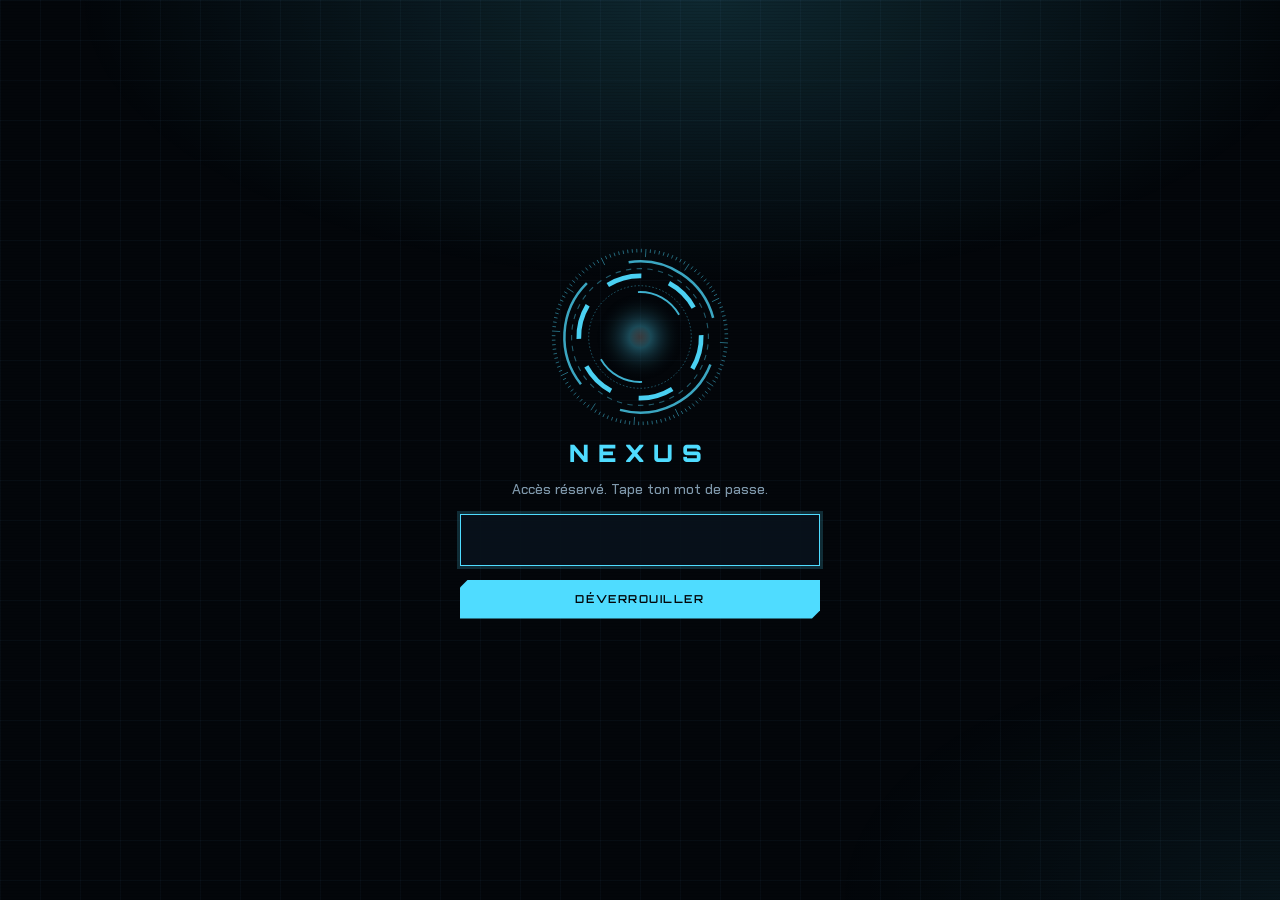
==== commit 8a2ee0fc: "HERMÈS : brouillon de réponse (touche B) Consigne facultative, puis le workflow « Mail » dépose une " ====
--- a/nexus/index.html
+++ b/nexus/index.html
@@ -261,17 +261,18 @@
 .sous-titre { margin: 0 0 4px; font: 700 11px/1.2 var(--titre); letter-spacing: .22em; color: var(--doux); text-transform: uppercase; }
 .rangee.faite:not(.tache) { opacity: .85; }
 .fin-mail { display: flex; align-items: center; gap: 10px; }
-.actions-mail { display: flex; gap: 4px; opacity: 0; transition: opacity .15s; }
-.rangee:hover .actions-mail, .rangee.choisie .actions-mail, .rangee:focus-within .actions-mail { opacity: 1; }
+.actions-mail { display: none; gap: 4px; }
+.rangee:hover .actions-mail, .rangee.choisie .actions-mail, .rangee:focus-within .actions-mail { display: flex; }
 .texte-action { font: 600 9px/1 var(--mono); letter-spacing: .02em; }
 .edition-tache { display: grid; grid-template-columns: minmax(0, 1fr) auto auto; gap: 6px; grid-column: 2 / 4; }
 .edition-tache input[type="text"] { grid-column: 1 / -1; width: 100%; }
+.form-brouillon > span:empty { display: block; }
 .edition-tache input { min-width: 0; padding: 7px 9px; border: 1px solid var(--m); background: var(--surface-cmd); color: var(--texte); font: 500 14px/1.2 var(--corps); }
 .edition-tache .cmd { padding: 6px 9px; }
 .edition-tache + span { display: none; }
 .avis .annuler { margin-left: 14px; padding: 5px 8px; gap: 8px; display: inline-flex; align-items: center; }
 .avis .annuler kbd { font-size: 9px; }
-@media (hover: none) { .actions-mail { opacity: 1; } }
+@media (hover: none) { .actions-mail { display: flex; } }
 .action-mail { width: 26px; height: 26px; padding: 0; display: grid; place-items: center; cursor: pointer;
   background: none; border: 1px solid var(--ligne-forte); color: var(--doux); }
 .action-mail:hover, .action-mail:focus-visible { border-color: var(--m); color: var(--m); }
@@ -669,6 +670,7 @@
         <dt><kbd>P</kbd></dt><dd>Repousser la tâche choisie d'un jour (<kbd>Maj</kbd>+<kbd>P</kbd> : d'une semaine)</dd>
         <dt><kbd>M</kbd></dt><dd>Modifier le titre ou l'échéance de la tâche choisie</dd>
         <dt><kbd>Ctrl</kbd><kbd>Z</kbd></dt><dd>Annuler la dernière action (quelques secondes après)</dd>
+        <dt><kbd>B</kbd></dt><dd>Brouillon de réponse au mail choisi, rédigé dans Gmail (tu relis et tu envoies)</dd>
         <dt><kbd>A</kbd></dt><dd>Faire une tâche du mail choisi (libellé « À traiter » dans Gmail)</dd>
         <dt><kbd>U</kbd></dt><dd>Marquer le mail choisi comme lu</dd>
         <dt><kbd>E</kbd></dt><dd>Archiver le mail choisi (il quitte la boîte de réception)</dd>
@@ -1242,6 +1244,7 @@
    l'action est retenue sur l'appareil : le mail archivé disparaît, le mail lu perd son losange plein,
    la tâche apparaît tout de suite dans « À traiter ». */
 const ACTIONS_MAIL = [
+  { action: "brouillon", cle: "B", titre: "Brouillon de réponse dans Gmail", icone: "M9 8 4 12l5 4M4 12h10a6 6 0 0 1 6 6" },
   { action: "tache", cle: "A", titre: "En faire une tâche", icone: "M5 12l4 4L19 6" },
   { action: "lu", cle: "U", titre: "Marquer comme lu", icone: "M3 7l9 6 9-6M3 7v10h18V7" },
   { action: "archiver", cle: "E", titre: "Archiver", icone: "M4 8h16M6 8v11h12V8M10 12h4M3 4h18v4H3z" },
@@ -1257,11 +1260,39 @@
   h.non_lus = h.mails.filter((m) => m.non_lu).length;
   return d;
 }
+/* Brouillon de réponse (touche B) : une consigne facultative, puis le workflow « Mail » fait rédiger la
+   réponse par Haiku et la dépose en brouillon dans le fil Gmail. Une notification prévient quand elle est prête. */
+let brouillonPour = null;
+function ouvrirBrouillon(m) {
+  brouillonPour = m.id; rendre();
+  const champ = document.querySelector(".form-brouillon input"); if (champ) champ.focus();
+}
+function formBrouillon(m) {
+  const consigne = el("input", { type: "text", name: "consigne", maxlength: "500", autocomplete: "off",
+    placeholder: "Ce que tu veux répondre (facultatif) : « oui pour jeudi », « décline poliment »…", "aria-label": "Consigne pour le brouillon" });
+  const fermer = () => { brouillonPour = null; rendre(); };
+  const f = el("form", { class: "edition-tache form-brouillon", onsubmit: async (ev) => {
+      ev.preventDefault();
+      f.querySelectorAll("input, button").forEach((x) => { x.disabled = true; });
+      try {
+        await lancerTache({ email_id: m.id, action: "brouillon", titre: consigne.value.replace(/\s+/g, " ").trim() }, "mail.yml");
+        brouillonPour = null; rendre();
+        avis("Brouillon en préparation pour " + m.de + " : il sera dans Gmail d'ici une minute.");
+      } catch (e) {
+        f.querySelectorAll("input, button").forEach((x) => { x.disabled = false; });
+        avis(e instanceof TypeError ? "Pas de connexion. Réessaie." : e.message, true);
+      }
+    }, onkeydown: (ev) => { if (ev.key === "Escape") { ev.preventDefault(); ev.stopPropagation(); fermer(); } } },
+    el("span", { class: "secondaire", style: "grid-column:1/-1;margin:0" }, "Réponse à " + m.de + " · " + m.objet),
+    consigne, el("span"), el("button", { class: "cmd", type: "submit" }, "RÉDIGER"), el("button", { class: "cmd", type: "button", onclick: fermer }, "ANNULER"));
+  return el("div", { class: "rangee mail", "data-mail": m.id }, el("span", { class: "losange plein" }), f, el("span"));
+}
 function ligneMail(m, libelles) {
+  if (brouillonPour && brouillonPour === m.id) return formBrouillon(m);
   const suivi = m.id && Object.values(lireAjoutees()).some((t) => t.mail === m.id);
   const boutons = m.id ? ACTIONS_MAIL.filter((a) => !(a.action === "lu" && !m.non_lu) && !(a.action === "tache" && suivi)).map((a) =>
     el("button", { class: "action-mail", type: "button", "data-action": a.action, title: a.titre + " (" + a.cle + ")", "aria-label": a.titre + " : " + m.objet,
-      onclick: (ev) => { ev.preventDefault(); agirMail(m, a.action, ev.currentTarget); } },
+      onclick: (ev) => { ev.preventDefault(); a.action === "brouillon" ? ouvrirBrouillon(m) : agirMail(m, a.action, ev.currentTarget); } },
       s("svg", { viewBox: "0 0 24 24", "aria-hidden": "true" }, s("path", { d: a.icone })))) : [];
   return el("div", { class: "rangee mail", "data-mail": m.id || "" },
     el("span", { class: "losange" + (m.non_lu ? " plein" : "") }),
@@ -1466,7 +1497,7 @@
       el("p", { class: "secondaire", style: "margin:12px 0 0" }, "Coche une tâche quand elle est faite : celles qui viennent d'un mail se ferment aussi dans Gmail."))),
     el("div", { class: "s4" }, panneau("Boîte de réception", el("span", { class: "meta" }, h.non_lus + " NON LUS"), "",
       liste(h.mails, "Boîte vide sur 3 jours.", (m) => ligneMail(m, true)),
-      el("p", { class: "secondaire", style: "margin:12px 0 0" }, "Sur une ligne choisie : A en fait une tâche, U la marque comme lue, E l'archive dans Gmail."))),
+      el("p", { class: "secondaire", style: "margin:12px 0 0" }, "Sur une ligne choisie : B prépare un brouillon de réponse, A en fait une tâche, U la marque comme lue, E l'archive."))),
     el("div", { class: "s3 pile" }, panneau("Répartition", null, "", donut, legende),
       panneau("Briefing", el("span", { class: "meta" }, d.briefing ? d.briefing.titre.toUpperCase() : ""), "",
         liste(d.briefing ? d.briefing.mails.filter((m) => m.genre !== "securite") : [], "Rien d'important.", (m) => el("div", { class: "rangee" },
@@ -2300,6 +2331,7 @@
     else if (listes && (k === "x" || k === "X")) cocherChoisie();
     else if (listes && (k === "p" || k === "P")) { const t = tacheChoisie(); t ? repousser(t, ev.shiftKey ? 7 : 1) : avis("Choisis d'abord une tâche avec J ou K.", true); }
     else if (listes && (k === "m" || k === "M")) { const t = tacheChoisie(); t ? ouvrirEdition(t) : avis("Choisis d'abord une tâche avec J ou K.", true); }
+    else if (listes && (k === "b" || k === "B")) agirMailChoisi("brouillon");
     else if (listes && (k === "a" || k === "A")) agirMailChoisi("tache");
     else if (listes && (k === "u" || k === "U")) agirMailChoisi("lu");
     else if (listes && (k === "e" || k === "E")) agirMailChoisi("archiver");
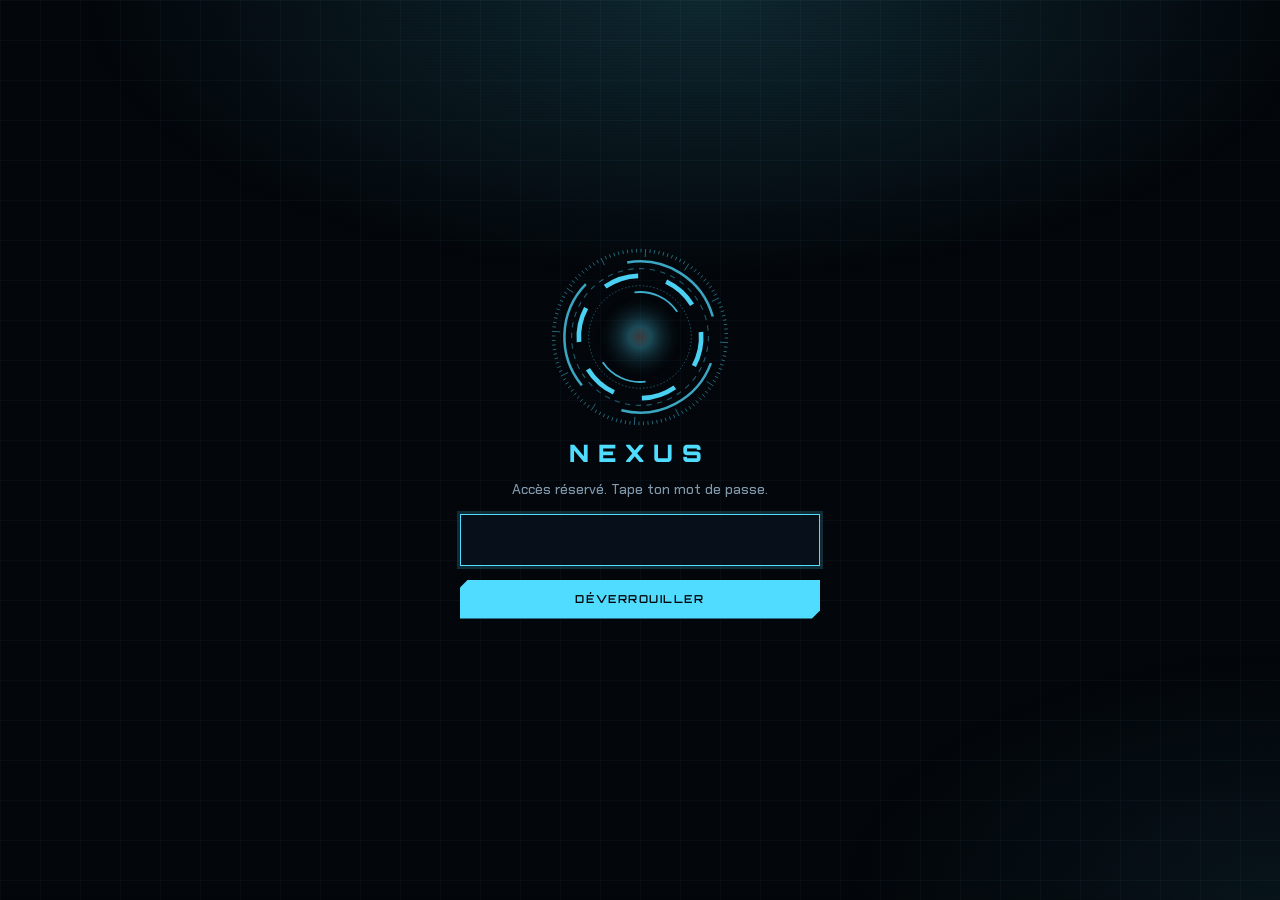
==== commit 28809bec: "CHRONOS : nouvel événement, planifier la journée ; HERMÈS : mail vers agenda (C) Formulaire d'événem" ====
--- a/nexus/index.html
+++ b/nexus/index.html
@@ -267,6 +267,24 @@
 .edition-tache { display: grid; grid-template-columns: minmax(0, 1fr) auto auto; gap: 6px; grid-column: 2 / 4; }
 .edition-tache input[type="text"] { grid-column: 1 / -1; width: 100%; }
 .form-brouillon > span:empty { display: block; }
+.form-evenement { display: grid; grid-template-columns: minmax(138px, 1.3fr) minmax(96px, 1fr) auto; gap: 6px; }
+.form-evenement input, .form-evenement select { min-width: 0; padding: 7px 9px; border: 1px solid var(--ligne-forte); background: var(--surface-cmd); color: var(--texte); font: 500 14px/1.2 var(--corps); }
+.form-evenement input:focus, .form-evenement select:focus { border-color: var(--m); outline: none; }
+.form-evenement input[name="titre"], .form-evenement input[name="lieu"] { grid-column: 1 / -1; }
+.form-evenement .cmd { padding: 7px 10px; }
+.edition-mail { display: grid; gap: 6px; grid-column: 2 / 4; min-width: 0; }
+.edition-mail + span { display: none; }
+.grille-plan { display: grid; grid-template-columns: minmax(0, 1fr) minmax(0, 1fr); gap: 22px; }
+@media (max-width: 760px) { .grille-plan { grid-template-columns: minmax(0, 1fr); } }
+.planif-tache { cursor: grab; }
+.planif-tache.prise { background: color-mix(in srgb, var(--m) 14%, transparent); box-shadow: inset 2px 0 0 var(--m); }
+.poignee { color: var(--tres-doux); font-size: 12px; letter-spacing: -2px; }
+button.rangee.creneau { width: 100%; background: none; border: 0; border-bottom: 1px dashed var(--ligne); color: var(--texte); font: inherit; text-align: left; cursor: pointer; }
+.liste > li + li button.creneau { border-top: 0; }
+button.creneau:hover, button.creneau.survol { background: color-mix(in srgb, var(--m) 12%, transparent); box-shadow: inset 2px 0 0 var(--m); }
+button.creneau .temps { color: var(--m); }
+.duree-plan { float: right; letter-spacing: .08em; font-size: 10px; }
+.duree-plan select { margin-left: 6px; padding: 2px 4px; background: var(--surface-cmd); color: var(--texte); border: 1px solid var(--ligne-forte); font: 500 11px/1 var(--mono); }
 .edition-tache input { min-width: 0; padding: 7px 9px; border: 1px solid var(--m); background: var(--surface-cmd); color: var(--texte); font: 500 14px/1.2 var(--corps); }
 .edition-tache .cmd { padding: 6px 9px; }
 .edition-tache + span { display: none; }
@@ -671,6 +689,7 @@
         <dt><kbd>M</kbd></dt><dd>Modifier le titre ou l'échéance de la tâche choisie</dd>
         <dt><kbd>Ctrl</kbd><kbd>Z</kbd></dt><dd>Annuler la dernière action (quelques secondes après)</dd>
         <dt><kbd>B</kbd></dt><dd>Brouillon de réponse au mail choisi, rédigé dans Gmail (tu relis et tu envoies)</dd>
+        <dt><kbd>C</kbd></dt><dd>Ajouter à l'agenda Google un rendez-vous tiré du mail choisi</dd>
         <dt><kbd>A</kbd></dt><dd>Faire une tâche du mail choisi (libellé « À traiter » dans Gmail)</dd>
         <dt><kbd>U</kbd></dt><dd>Marquer le mail choisi comme lu</dd>
         <dt><kbd>E</kbd></dt><dd>Archiver le mail choisi (il quitte la boîte de réception)</dd>
@@ -1209,6 +1228,7 @@
 }
 function ouvrirEdition(t) { edition = t.id; rendre(); const champ = document.querySelector(".edition-tache input"); if (champ) { champ.focus(); champ.select(); } }
 function appliquerFaites(d) {
+  appliquerEvenements(d);
   appliquerAjoutees(d);
   appliquerModifiees(d);
   appliquerMails(d);
@@ -1245,6 +1265,7 @@
    la tâche apparaît tout de suite dans « À traiter ». */
 const ACTIONS_MAIL = [
   { action: "brouillon", cle: "B", titre: "Brouillon de réponse dans Gmail", icone: "M9 8 4 12l5 4M4 12h10a6 6 0 0 1 6 6" },
+  { action: "agenda", cle: "C", titre: "Ajouter à l'agenda", icone: "M4 6h16v14H4zM4 10h16M8 3v4M16 3v4M12 13v5M9.5 15.5h5" },
   { action: "tache", cle: "A", titre: "En faire une tâche", icone: "M5 12l4 4L19 6" },
   { action: "lu", cle: "U", titre: "Marquer comme lu", icone: "M3 7l9 6 9-6M3 7v10h18V7" },
   { action: "archiver", cle: "E", titre: "Archiver", icone: "M4 8h16M6 8v11h12V8M10 12h4M3 4h18v4H3z" },
@@ -1289,10 +1310,13 @@
 }
 function ligneMail(m, libelles) {
   if (brouillonPour && brouillonPour === m.id) return formBrouillon(m);
+  if (agendaPour && agendaPour === m.id) return el("div", { class: "rangee mail", "data-mail": m.id }, el("span", { class: "losange plein" }),
+    el("div", { class: "edition-mail" }, el("span", { class: "secondaire" }, "Agenda · d'après le mail de " + m.de),
+      formEvenement({ titre: m.objet, email_id: m.id }, () => { agendaPour = null; rendre(); })), el("span"));
   const suivi = m.id && Object.values(lireAjoutees()).some((t) => t.mail === m.id);
   const boutons = m.id ? ACTIONS_MAIL.filter((a) => !(a.action === "lu" && !m.non_lu) && !(a.action === "tache" && suivi)).map((a) =>
     el("button", { class: "action-mail", type: "button", "data-action": a.action, title: a.titre + " (" + a.cle + ")", "aria-label": a.titre + " : " + m.objet,
-      onclick: (ev) => { ev.preventDefault(); a.action === "brouillon" ? ouvrirBrouillon(m) : agirMail(m, a.action, ev.currentTarget); } },
+      onclick: (ev) => { ev.preventDefault(); a.action === "brouillon" ? ouvrirBrouillon(m) : a.action === "agenda" ? ouvrirAgendaMail(m) : agirMail(m, a.action, ev.currentTarget); } },
       s("svg", { viewBox: "0 0 24 24", "aria-hidden": "true" }, s("path", { d: a.icone })))) : [];
   return el("div", { class: "rangee mail", "data-mail": m.id || "" },
     el("span", { class: "losange" + (m.non_lu ? " plein" : "") }),
@@ -1572,6 +1596,122 @@
       el("span", { class: "legende" }, [["chronos", "Agenda"], ["hermes", "Échéances"], ["ploutos", "Budget"], ["ares", "Sport"]].map(([m, l]) => el("span", null, el("i", { style: `background:var(--${m})` }), l)))),
     el("div", { class: "semaine" }, jours));
 }
+/* Ajouter à l'agenda (lot « agenda ») : workflow « Agenda » du dépôt olympe. L'événement s'affiche tout
+   de suite (gardé sur l'appareil dans nexus-evenements) en attendant la mise à jour des données. */
+function dateParis(local) {  // "AAAA-MM-JJTHH:MM" à l'heure de Paris → Date
+  const t = new Date(local + ":00Z");
+  const decalage = new Date(t.toLocaleString("en-US", { timeZone: FUSEAU })) - new Date(t.toLocaleString("en-US", { timeZone: "UTC" }));
+  return new Date(t - decalage);
+}
+const hhmm = (d) => fmtHeure.format(d);
+function lireEvenements() { try { return JSON.parse(localStorage.getItem("nexus-evenements") || "[]"); } catch { return []; } }
+function garderEvenements(e) { try { localStorage.setItem("nexus-evenements", JSON.stringify(e)); } catch {} }
+function vueEvenementLocal(e) {
+  const debut = dateParis(e.debut), fin = new Date(+debut + e.duree * 6e4);
+  return { titre: e.titre, lieu: e.lieu || "", debut: debut.toISOString(), fin: fin.toISOString(), journee_entiere: false,
+    date: e.debut.slice(0, 10), jour: fmtJour.format(debut), horaire: hhmm(debut) + " – " + hhmm(fin), attente: true, tache: !!e.tache };
+}
+function appliquerEvenements(d) {
+  const c = d.chronos, auj = jourParis(new Date());
+  c.aujourdhui = c.aujourdhui.filter((e) => !e.attente); c.bientot = c.bientot.filter((e) => !e.attente);
+  const tous = [...c.aujourdhui, ...c.bientot];
+  const restants = lireEvenements().filter((e) => {
+    const v = vueEvenementLocal(e);
+    const recu = tous.some((x) => x.titre === v.titre && x.debut && +new Date(x.debut) === +new Date(v.debut));
+    if (recu || Date.now() - e.cree > 864e5 || new Date(v.fin) < Date.now() - 36e5 * 12) return false;
+    (v.date === auj ? c.aujourdhui : c.bientot).push(v);
+    return true;
+  });
+  garderEvenements(restants);
+  c.aujourdhui.sort((a, b) => +new Date(a.debut) - +new Date(b.debut)); c.bientot.sort((a, b) => +new Date(a.debut) - +new Date(b.debut));
+  return d;
+}
+async function ajouterEvenement(e) {
+  e = { ...e, titre: (e.titre || "").replace(/\s+/g, " ").trim().slice(0, 200), duree: +e.duree || 60 };
+  if (!e.titre || !/^\d{4}-\d{2}-\d{2}T\d{2}:\d{2}$/.test(e.debut)) { avis("Il faut un titre, une date et une heure.", true); return false; }
+  try {
+    await lancerTache({ titre: e.titre, debut: e.debut, duree: String(e.duree), lieu: e.lieu || "", email_id: e.email_id || "", tache: e.tache ? "oui" : "" }, "agenda.yml");
+  } catch (er) { avis(er instanceof TypeError ? "Pas de connexion. Réessaie." : er.message, true); return false; }
+  garderEvenements([...lireEvenements(), { ...e, cree: Date.now() }]);
+  appliquerEvenements(donnees);
+  const v = vueEvenementLocal(e);
+  avis("Ajouté à l'agenda : " + v.titre + ", " + v.jour.toLowerCase() + " " + v.horaire);
+  rendre();
+  return true;
+}
+function formEvenement(init, apres) {
+  const demain = new Date(); demain.setDate(demain.getDate() + 1);
+  const titre = el("input", { type: "text", name: "titre", value: init.titre || "", placeholder: "Titre de l'événement", "aria-label": "Titre de l'événement", maxlength: "200", autocomplete: "off" });
+  const date = el("input", { type: "date", name: "date", value: init.date || jourParis(demain), "aria-label": "Date" });
+  const heure = el("input", { type: "time", name: "heure", value: init.heure || "09:00", step: "900", "aria-label": "Heure" });
+  const duree = el("select", { name: "duree", "aria-label": "Durée" }, [15, 30, 45, 60, 90, 120, 180].map((m) =>
+    el("option", { value: String(m), selected: m === (init.duree || 60) ? "" : null }, m < 60 ? m + " min" : (m / 60 + " h").replace(".5", " h 30").replace(" h h", " h"))));
+  const lieu = el("input", { type: "text", name: "lieu", placeholder: "Lieu (facultatif)", "aria-label": "Lieu", maxlength: "200", autocomplete: "off" });
+  const f = el("form", { class: "form-evenement", onsubmit: async (ev) => {
+      ev.preventDefault();
+      f.querySelectorAll("input, select, button").forEach((x) => { x.disabled = true; });
+      const ok = await ajouterEvenement({ titre: titre.value, debut: date.value + "T" + heure.value, duree: duree.value, lieu: lieu.value, email_id: init.email_id });
+      f.querySelectorAll("input, select, button").forEach((x) => { x.disabled = false; });
+      if (ok) { titre.value = ""; lieu.value = ""; if (apres) apres(); }
+    }, onkeydown: (ev) => { if (ev.key === "Escape" && apres) { ev.preventDefault(); ev.stopPropagation(); apres(); } } },
+    titre, date, heure, duree, lieu, el("button", { class: "cmd", type: "submit" }, "AJOUTER"),
+    apres ? el("button", { class: "cmd", type: "button", onclick: apres }, "ANNULER") : null);
+  return f;
+}
+let agendaPour = null;  // mail en cours d'ajout à l'agenda (touche C)
+function ouvrirAgendaMail(m) { agendaPour = m.id; brouillonPour = null; rendre(); const c = document.querySelector(".rangee.mail .form-evenement input"); if (c) c.focus(); }
+function nouvelEvenement() {
+  aller("chronos");
+  setTimeout(() => { const c = document.querySelector("#nouvel-evenement input"); if (c) { c.focus(); c.scrollIntoView({ block: "center" }); } }, 60);
+}
+
+/* Planifier la journée : les créneaux libres d'aujourd'hui (8 h à 21 h, au moins 30 min) ; on y pose une
+   tâche, en la glissant ou en la choisissant puis en touchant le créneau, et un événement la réserve. */
+let tachePlanifiee = null, dureePlan = 60;
+function creneauxLibres(d) {
+  const auj = jourParis(new Date());
+  const ouverture = dateParis(auj + "T08:00"), fermeture = dateParis(auj + "T21:00");
+  let depart = new Date(Math.max(+ouverture, Math.ceil(Date.now() / 18e5) * 18e5));
+  const pris = d.chronos.aujourdhui.filter((e) => !e.journee_entiere && e.debut && e.fin)
+    .map((e) => [new Date(e.debut), new Date(e.fin)]).sort((a, b) => a[0] - b[0]);
+  const libres = [];
+  for (const [a, b] of pris) {
+    if (a - depart >= 18e5) libres.push([depart, a]);
+    if (b > depart) depart = b;
+  }
+  if (fermeture - depart >= 18e5) libres.push([depart, fermeture]);
+  return libres.filter(([a, b]) => b > a && a < fermeture);
+}
+function planifier(t, [a, b]) {
+  const duree = Math.min(dureePlan, Math.round((b - a) / 6e4));
+  const debut = jourParis(a) + "T" + hhmm(a);
+  tachePlanifiee = null;
+  return ajouterEvenement({ titre: t.titre, debut, duree, email_id: t.lien && /^[A-Za-z0-9]+$/.test(t.id) && !t.manuelle ? t.id : "", tache: true });
+}
+function panneauPlanifier(d) {
+  const libres = creneauxLibres(d);
+  const taches = d.hermes.taches.slice(0, 8);
+  const longueur = ([a, b]) => { const m = Math.round((b - a) / 6e4); return m >= 60 ? Math.floor(m / 60) + " h" + (m % 60 ? " " + String(m % 60).padStart(2, "0") : "") : m + " min"; };
+  const choixDuree = el("select", { "aria-label": "Durée réservée", onchange: (ev) => { dureePlan = +ev.target.value; } },
+    [30, 60, 90, 120].map((m) => el("option", { value: String(m), selected: m === dureePlan ? "" : null }, m < 60 ? m + " min" : (m / 60 + " h").replace(".5 h", " h 30"))));
+  const colTaches = liste(taches, "Aucune tâche ouverte.", (t) => el("div", { class: "rangee planif-tache" + (tachePlanifiee === t.id ? " prise" : ""), draggable: "true",
+      ondragstart: (ev) => { ev.dataTransfer.setData("text/plain", t.id); ev.dataTransfer.effectAllowed = "copy"; },
+      onclick: () => { tachePlanifiee = tachePlanifiee === t.id ? null : t.id; rendre(); } },
+    el("span", { class: "poignee", "aria-hidden": "true" }, "⋮⋮"), el("span", { class: "principal" }, t.titre, el("span", { class: "secondaire" }, t.quand ? t.quand.toLowerCase() : "sans échéance")), el("span")));
+  const colCreneaux = liste(libres, "Plus de créneau libre aujourd'hui (8 h à 21 h).", (c) => {
+    const poser = (id) => { const t = d.hermes.taches.find((x) => x.id === id); if (t) planifier(t, c); };
+    return el("button", { class: "rangee creneau", type: "button",
+        ondragover: (ev) => { ev.preventDefault(); ev.currentTarget.classList.add("survol"); },
+        ondragleave: (ev) => ev.currentTarget.classList.remove("survol"),
+        ondrop: (ev) => { ev.preventDefault(); ev.currentTarget.classList.remove("survol"); poser(ev.dataTransfer.getData("text/plain")); },
+        onclick: () => tachePlanifiee ? poser(tachePlanifiee) : avis("Choisis d'abord une tâche à gauche, ou glisse-la ici.", true) },
+      el("span", { class: "horaire" }, hhmm(c[0]) + " – " + hhmm(c[1])), el("span", { class: "principal" }, longueur(c) + " libres"), el("span", { class: "temps" }, "POSER ICI"));
+  });
+  return panneau("Planifier la journée", el("span", { class: "meta" }, "GLISSE UNE TÂCHE SUR UN CRÉNEAU"), "",
+    el("div", { class: "grille-plan" },
+      el("div", null, el("h3", { class: "sous-titre" }, "Tâches"), colTaches),
+      el("div", null, el("h3", { class: "sous-titre" }, "Créneaux libres aujourd'hui", el("span", { class: "duree-plan" }, "Réserver ", choixDuree)), colCreneaux)));
+}
 function vueChronos(d) {
   const c = d.chronos;
   return el("div", { class: "grille" },
@@ -1579,6 +1719,8 @@
     el("div", { class: "s7 pile" }, panneau("Aujourd'hui", el("span", { class: "compte" }, String(c.aujourdhui.length)), "",
       liste(c.aujourdhui, "Rien dans l'agenda aujourd'hui.", ligneEvenement)),
       (c.conflits || []).length ? panneau("Conflits", null, "alerte", liste(c.conflits, "", (x) => el("div", { class: "rangee" }, el("span", { class: "losange plein" }), el("span", null, x), el("span")))) : null),
+    el("div", { class: "s7" }, panneauPlanifier(d)),
+    el("div", { class: "s5", id: "nouvel-evenement" }, panneau("Nouvel événement", el("span", { class: "meta" }, "AGENDA GOOGLE"), "", formEvenement({}))),
     el("div", { class: "s12", id: "semaine" }, vueSemaine(d)));
 }
 
@@ -2173,6 +2315,8 @@
     { groupe: "Actions", titre: document.documentElement.dataset.theme === "clair" ? "Thème sombre" : "Thème clair", cle: "T", faire: basculerTheme },
     { groupe: "Actions", titre: "Vue semaine", sous: "agenda, échéances, budget, sport", cle: "S", faire: allerSemaine },
     { groupe: "Actions", titre: "Nouvelle tâche", sous: "avec une échéance", cle: "N", faire: nouvelleTache },
+    { groupe: "Actions", titre: "Nouvel événement", sous: "dans l'agenda Google", faire: nouvelEvenement },
+    { groupe: "Actions", titre: "Planifier la journée", sous: "poser des tâches sur les créneaux libres", faire: () => { aller("chronos"); setTimeout(() => document.querySelector(".grille-plan")?.scrollIntoView({ block: "center" }), 60); } },
     { groupe: "Actions", titre: "Actualiser les données", cle: "R", faire: () => $("rafraichir").click() },
     { groupe: "Actions", titre: notifsActives() ? "Réactiver les notifications" : "Activer les notifications", sous: "iPhone et PC", faire: activerNotifs },
     { groupe: "Actions", titre: "Santé du système", sous: libelleSante(bilanSante()), cle: "H", faire: ouvrirSante },
@@ -2332,6 +2476,7 @@
     else if (listes && (k === "p" || k === "P")) { const t = tacheChoisie(); t ? repousser(t, ev.shiftKey ? 7 : 1) : avis("Choisis d'abord une tâche avec J ou K.", true); }
     else if (listes && (k === "m" || k === "M")) { const t = tacheChoisie(); t ? ouvrirEdition(t) : avis("Choisis d'abord une tâche avec J ou K.", true); }
     else if (listes && (k === "b" || k === "B")) agirMailChoisi("brouillon");
+    else if (listes && (k === "c" || k === "C")) agirMailChoisi("agenda");
     else if (listes && (k === "a" || k === "A")) agirMailChoisi("tache");
     else if (listes && (k === "u" || k === "U")) agirMailChoisi("lu");
     else if (listes && (k === "e" || k === "E")) agirMailChoisi("archiver");
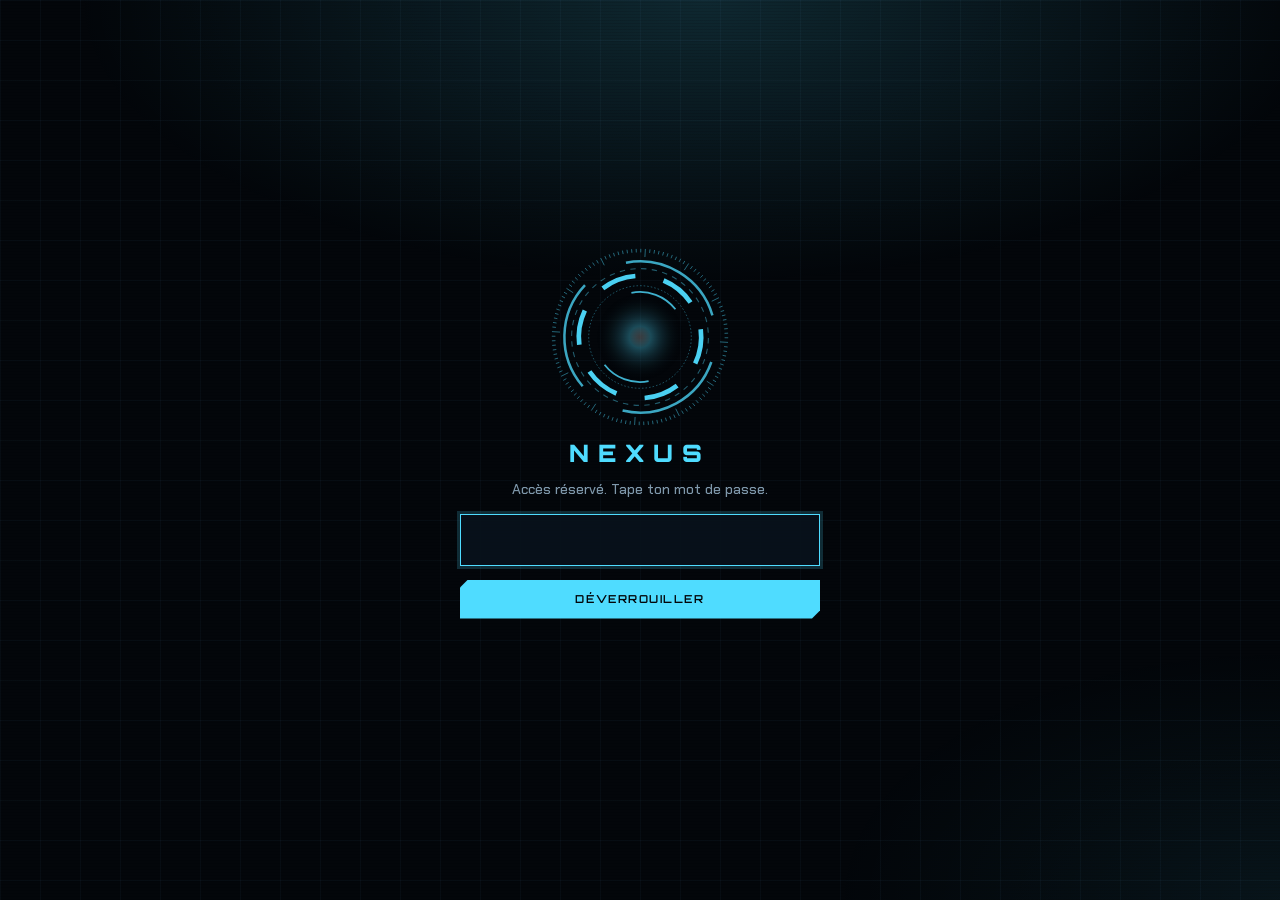
==== commit 865ef2c2: "Version iPhone : gestes, feuille d'actions, bouton +, tirer pour actualiser Balayer une tâche (droit" ====
--- a/nexus/index.html
+++ b/nexus/index.html
@@ -593,7 +593,54 @@
   .jarvis { z-index: 35; width: 100vw; border-left: 0; padding-left: max(16px, env(safe-area-inset-left, 0px)); padding-right: max(16px, env(safe-area-inset-right, 0px)); }
   .j-micro { width: 112px; height: 112px; }
   .avis { bottom: calc(150px + env(safe-area-inset-bottom, 0px)); }
-}
+
+  /* Version iPhone : barre d'onglets opaque et compacte, en-tête sous la barre d'état, gros doigts. */
+  .rail { background: color-mix(in srgb, var(--fond) 88%, transparent); -webkit-backdrop-filter: blur(14px) saturate(1.4); backdrop-filter: blur(14px) saturate(1.4); z-index: 30; }
+  .onglet .anneau { width: 32px; height: 32px; }
+  .onglet span.nom { font-size: 9.5px; letter-spacing: .12em; }
+  .bandeau { top: 0; padding-top: calc(env(safe-area-inset-top, 0px) + 8px); }
+  .tete-module { margin-top: 4px; }
+  .tete-module h1 { font-size: 34px; }
+  .tete-module .epithete { display: none; }
+  .accueil .col-reacteur { order: 0; }
+  .reacteur { max-width: 200px; }
+  .actions-mail, .rangee:hover .actions-mail, .rangee.choisie .actions-mail { display: none; }
+  .rangee .plus-actions { display: grid; }
+  .rangee { min-height: 52px; }
+  .rangee.tache, .rangee.mail { grid-template-columns: auto minmax(0, 1fr) auto auto; touch-action: pan-y; transition: transform .18s ease-out; background: var(--fond-rangee, transparent); }
+  .rangee.tache .edition-tache, .rangee.mail .edition-mail, .rangee.mail .form-brouillon { grid-column: 2 / 5; }
+  .liste > li { position: relative; }
+  button.fab { display: grid; }
+  .avis .annuler kbd { display: none; }
+  p.aide-gestes { display: block; }
+}
+.plus-actions, .fab, .aide-gestes { display: none; }
+.plus-actions { place-items: center; width: 34px; height: 34px; margin-right: -6px; background: none; border: 0; color: var(--doux); font: 700 18px/1 var(--corps); cursor: pointer; }
+.liste > li[data-geste] { background: color-mix(in srgb, var(--geste, var(--m)) 22%, transparent); }
+.liste > li[data-geste] > .rangee { --fond-rangee: var(--fond); }
+.liste > li[data-geste]::before { content: attr(data-libelle); position: absolute; top: 50%; transform: translateY(-50%); font: 700 11px/1 var(--titre); letter-spacing: .2em; color: var(--geste, var(--m)); }
+.liste > li[data-geste="droite"]::before { left: 14px; }
+.liste > li[data-geste="gauche"]::before { right: 14px; }
+.liste > li.geste-pret::before { color: var(--texte); }
+.fab {
+  position: fixed; z-index: 31; right: max(16px, env(safe-area-inset-right, 0px)); bottom: calc(84px + env(safe-area-inset-bottom, 0px));
+  width: 56px; height: 56px; place-items: center; border-radius: 50%; border: 1px solid var(--nexus); cursor: pointer;
+  background: color-mix(in srgb, var(--nexus) 22%, var(--fond)); color: var(--nexus); box-shadow: 0 0 22px color-mix(in srgb, var(--nexus) 45%, transparent);
+}
+.fab svg { width: 26px; height: 26px; stroke: currentColor; stroke-width: 2; fill: none; }
+.feuille-voile { position: fixed; inset: 0; z-index: 70; background: var(--voile); display: grid; align-items: end; animation: entrer .15s ease-out; }
+.feuille {
+  display: grid; gap: 2px; padding: 10px 12px calc(14px + env(safe-area-inset-bottom, 0px)); background: var(--surface-haute);
+  border-top: 1px solid var(--ligne-forte); max-height: 80vh; overflow-y: auto;
+}
+.feuille .titre-feuille { padding: 8px 6px 10px; font-size: 13px; color: var(--doux); overflow: hidden; text-overflow: ellipsis; white-space: nowrap; }
+.feuille button, .feuille a { display: flex; align-items: center; gap: 12px; width: 100%; min-height: 50px; padding: 0 10px; background: none; border: 0;
+  border-top: 1px solid var(--ligne); color: var(--texte); font: 500 16px/1.2 var(--corps); text-align: left; text-decoration: none; cursor: pointer; }
+.feuille button.danger { color: var(--alerte); }
+.feuille .annuler-feuille { justify-content: center; margin-top: 6px; border: 1px solid var(--ligne-forte); color: var(--doux); }
+.tirer { position: fixed; z-index: 40; left: 50%; top: calc(env(safe-area-inset-top, 0px) + 8px); transform: translate(-50%, -60px); padding: 6px 12px;
+  border: 1px solid var(--nexus); background: var(--surface-haute); color: var(--nexus); font: 600 11px/1 var(--titre); letter-spacing: .16em; transition: transform .1s; pointer-events: none; }
+.aide-gestes { margin: 10px 0 0; font-size: 12px; color: var(--doux); }
 @media (max-width: 420px) {
   .accueil .col-jauges .jauges { grid-template-columns: repeat(2, minmax(0, 1fr)); }
 }
@@ -617,6 +664,8 @@
 </section>
 
 <div class="avis" id="avis" role="status" hidden></div>
+<button class="fab" id="fab" type="button" aria-label="Ajouter une tâche ou un événement"><svg viewBox="0 0 24 24" aria-hidden="true"><path d="M12 5v14M5 12h14"/></svg></button>
+<div class="tirer" id="tirer" aria-hidden="true">RELÂCHE POUR ACTUALISER</div>
 <div class="demarrage" id="demarrage" hidden><pre id="journal-demarrage"></pre></div>
 
 <div class="appli" id="appli" hidden>
@@ -1168,12 +1217,13 @@
   const actions = t.id ? ACTIONS_TACHE.map((a) => el("button", { class: "action-mail", type: "button", "data-action": a.action,
       title: a.titre + " (" + a.cle + ")", "aria-label": a.titre + " : " + t.titre, onclick: (ev) => { ev.preventDefault(); a.faire(t); } },
     a.icone ? s("svg", { viewBox: "0 0 24 24", "aria-hidden": "true" }, s("path", { d: a.icone })) : el("span", { class: "texte-action" }, a.texte))) : [];
+  const plus = t.id ? el("button", { class: "plus-actions", type: "button", "aria-label": "Actions : " + t.titre, onclick: () => feuilleTache(t) }, "⋯") : null;
   return el("div", { class: "rangee tache", "data-tache": t.id || "" },
     el("button", { class: "case", type: "button", title: "Marquer comme faite", "aria-label": "Marquer comme faite : " + t.titre, onclick: (ev) => cocher(t, ev.currentTarget) }),
     (t.lien ? (...x) => lien(t.lien, ...x) : (...x) => el("span", ...x))({ class: "principal" }, t.titre, el("span", { class: "secondaire" }, (t.quand ? t.quand.toLowerCase() : "sans échéance") + (t.manuelle ? " · ajoutée à la main" : ""))),
     el("span", { class: "fin-mail" }, el("span", { class: "actions-mail" }, actions),
       el("span", { class: "echeance" }, el("span", { class: "temps" }, restant == null ? "—" : t.retard ? "RETARD" : restant === 0 ? "JOUR J" : "J-" + restant),
-        el("span", { class: "barre " + teinte }, el("i", { style: `width:${plein}%` })))));
+        el("span", { class: "barre " + teinte }, el("i", { style: `width:${plein}%` })))), plus);
 }
 /* Cocher une tâche : la console lance le workflow « Tâche faite » du dépôt olympe, qui retire le
    libellé « À traiter » dans Gmail et ferme la tâche. En attendant la mise à jour des données
@@ -1322,7 +1372,8 @@
     el("span", { class: "losange" + (m.non_lu ? " plein" : "") }),
     lien(m.lien, { class: "principal" }, el("strong", null, m.de), el("span", { class: "secondaire" }, m.objet),
       libelles ? m.libelles.map((l) => el("span", { class: "etiquette" }, l)) : null),
-    el("span", { class: "fin-mail" }, el("span", { class: "actions-mail" }, boutons), el("span", { class: "temps" }, quand(m.date))));
+    el("span", { class: "fin-mail" }, el("span", { class: "actions-mail" }, boutons), el("span", { class: "temps" }, quand(m.date))),
+    m.id ? el("button", { class: "plus-actions", type: "button", "aria-label": "Actions : " + m.objet, onclick: () => feuilleMail(m) }, "⋯") : null);
 }
 async function agirMail(m, action, bouton) {
   if (bouton && bouton.disabled) return;
@@ -1518,7 +1569,8 @@
     el("div", { class: "s5" }, panneau("À traiter", el("span", { class: "compte" }, String(h.taches.length)), "",
       formNouvelleTache(),
       liste(h.taches, "Rien à traiter. Ajoute une tâche ci-dessus, ou elles arriveront avec le briefing du matin.", ligneTache),
-      el("p", { class: "secondaire", style: "margin:12px 0 0" }, "Coche une tâche quand elle est faite : celles qui viennent d'un mail se ferment aussi dans Gmail."))),
+      el("p", { class: "secondaire", style: "margin:12px 0 0" }, "Coche une tâche quand elle est faite : celles qui viennent d'un mail se ferment aussi dans Gmail."),
+      el("p", { class: "aide-gestes" }, "Sur iPhone : balaie une tâche vers la droite pour la cocher, vers la gauche pour la repousser d'un jour. Sur un mail : droite archive, gauche en fait une tâche. Le bouton ⋯ montre toutes les actions."))),
     el("div", { class: "s4" }, panneau("Boîte de réception", el("span", { class: "meta" }, h.non_lus + " NON LUS"), "",
       liste(h.mails, "Boîte vide sur 3 jours.", (m) => ligneMail(m, true)),
       el("p", { class: "secondaire", style: "margin:12px 0 0" }, "Sur une ligne choisie : B prépare un brouillon de réponse, A en fait une tâche, U la marque comme lue, E l'archive."))),
@@ -2414,6 +2466,114 @@
   $("fenetre-sante").hidden = false; $("sante-fermer").focus();
 }
 function fermerSante() { $("fenetre-sante").hidden = true; }
+/* Version iPhone : feuille d'actions (bouton ⋯), gestes de balayage sur les lignes (droite : fait ou
+   archiver ; gauche : +1 jour ou en faire une tâche), bouton + flottant, tirer vers le bas pour actualiser. */
+function feuille(titre, actions) {
+  const fermer = () => voile.remove();
+  const voile = el("div", { class: "feuille-voile", onclick: (ev) => { if (ev.target === voile) fermer(); } },
+    el("div", { class: "feuille", role: "dialog", "aria-modal": "true", "aria-label": titre },
+      el("div", { class: "titre-feuille" }, titre),
+      actions.filter(Boolean).map((a) => a.lien ? lien(a.lien, { onclick: fermer }, a.texte)
+        : el("button", { type: "button", class: a.danger ? "danger" : "", onclick: () => { fermer(); a.faire(); } }, a.texte)),
+      el("button", { class: "annuler-feuille", type: "button", onclick: fermer }, "Fermer")));
+  document.body.append(voile);
+}
+function feuilleTache(t) {
+  feuille(t.titre, [
+    { texte: "✓  Fait", faire: () => { const b = document.querySelector(`.rangee.tache[data-tache="${t.id}"] button.case`); if (b) b.click(); } },
+    { texte: "+1 jour", faire: () => repousser(t, 1) },
+    { texte: "+1 semaine", faire: () => repousser(t, 7) },
+    { texte: "Modifier le titre ou l'échéance", faire: () => ouvrirEdition(t) },
+    { texte: "Planifier aujourd'hui (CHRONOS)", faire: () => { tachePlanifiee = t.id; aller("chronos"); setTimeout(() => document.querySelector(".grille-plan")?.scrollIntoView({ block: "center" }), 60); } },
+    t.lien ? { texte: "Ouvrir le mail", lien: t.lien } : null,
+  ]);
+}
+function feuilleMail(m) {
+  const suivi = Object.values(lireAjoutees()).some((t) => t.mail === m.id);
+  feuille(m.de + " · " + m.objet, [
+    { texte: "Ouvrir dans Gmail", lien: m.lien },
+    { texte: "Brouillon de réponse", faire: () => ouvrirBrouillon(m) },
+    { texte: "Ajouter à l'agenda", faire: () => ouvrirAgendaMail(m) },
+    suivi ? null : { texte: "En faire une tâche", faire: () => agirMail(m, "tache") },
+    m.non_lu ? { texte: "Marquer comme lu", faire: () => agirMail(m, "lu") } : null,
+    { texte: "Archiver", faire: () => agirMail(m, "archiver"), danger: true },
+  ]);
+}
+function gesteSur(r, sens) {
+  if (r.dataset.tache) {
+    const t = donnees.hermes.taches.find((x) => x.id === r.dataset.tache);
+    if (!t) return;
+    if (sens === "droite") r.querySelector("button.case")?.click(); else repousser(t, 1);
+  } else if (r.dataset.mail) {
+    const m = donnees.hermes.mails.find((x) => x.id === r.dataset.mail);
+    if (!m) return;
+    if (sens === "droite") agirMail(m, "archiver");
+    else if (!Object.values(lireAjoutees()).some((t) => t.mail === m.id)) agirMail(m, "tache");
+    else avis("Ce mail est déjà une tâche.", true);
+  }
+}
+function preparerTactile() {
+  const vue = $("vue");
+  let r = null, x0 = 0, y0 = 0, dx = 0, glisse = false, bloquerClic = 0;
+  const libelles = (ligne, sens) => ligne.dataset.tache ? (sens === "droite" ? ["FAIT", "var(--ploutos)"] : ["+1 JOUR", "var(--ambre)"])
+    : (sens === "droite" ? ["ARCHIVER", "var(--alerte)"] : ["TÂCHE", "var(--hermes)"]);
+  const remettre = () => {
+    if (!r) return;
+    r.style.transform = ""; const li = r.parentElement;
+    if (li) { delete li.dataset.geste; li.classList.remove("geste-pret"); li.style.removeProperty("--geste"); }
+  };
+  vue.addEventListener("touchstart", (ev) => {
+    const ligne = ev.target.closest(".rangee.tache[data-tache], .rangee.mail[data-mail]");
+    if (!ligne || !ligne.dataset.tache && !ligne.dataset.mail || ev.touches.length > 1 || ev.target.closest("input, select, form, .plus-actions")) { r = null; return; }
+    if (!matchMedia("(max-width: 760px)").matches) { r = null; return; }
+    r = ligne; x0 = ev.touches[0].clientX; y0 = ev.touches[0].clientY; dx = 0; glisse = false;
+  }, { passive: true });
+  vue.addEventListener("touchmove", (ev) => {
+    if (!r) return;
+    const t = ev.touches[0], ddx = t.clientX - x0, ddy = t.clientY - y0;
+    if (!glisse) {
+      if (Math.abs(ddy) > 10 && Math.abs(ddy) > Math.abs(ddx)) { r = null; return; }
+      if (Math.abs(ddx) < 12) return;
+      glisse = true;
+    }
+    dx = Math.max(-150, Math.min(150, ddx));
+    const sens = dx > 0 ? "droite" : "gauche", [texte, teinte] = libelles(r, sens), li = r.parentElement;
+    r.style.transform = `translateX(${dx}px)`;
+    li.dataset.geste = sens; li.dataset.libelle = texte; li.style.setProperty("--geste", teinte);
+    li.classList.toggle("geste-pret", Math.abs(dx) > 96);
+  }, { passive: true });
+  const fin = () => {
+    if (!r) return;
+    const ligne = r, fait = glisse && Math.abs(dx) > 96, sens = dx > 0 ? "droite" : "gauche";
+    if (glisse) bloquerClic = Date.now();
+    remettre(); r = null; glisse = false;
+    if (fait) gesteSur(ligne, sens);
+  };
+  vue.addEventListener("touchend", fin); vue.addEventListener("touchcancel", () => { remettre(); r = null; });
+  // Un balayage ne doit pas ouvrir le lien de la ligne.
+  vue.addEventListener("click", (ev) => { if (ev.isTrusted && Date.now() - bloquerClic < 400 && ev.target.closest(".rangee")) { ev.preventDefault(); ev.stopPropagation(); } }, true);
+
+  // Tirer vers le bas, en haut de la page, pour actualiser (l'appli installée n'a pas ce geste d'elle-même).
+  let yTirer = null, tire = 0;
+  addEventListener("touchstart", (ev) => { yTirer = scrollY <= 0 && !ev.target.closest(".feuille, .fenetre, .rangee") ? ev.touches[0].clientY : null; tire = 0; }, { passive: true });
+  addEventListener("touchmove", (ev) => {
+    if (yTirer == null) return;
+    tire = Math.max(0, ev.touches[0].clientY - yTirer);
+    $("tirer").style.transform = `translate(-50%, ${Math.min(tire, 110) - 60}px)`;
+    $("tirer").textContent = tire > 90 ? "RELÂCHE POUR ACTUALISER" : "TIRE POUR ACTUALISER";
+  }, { passive: true });
+  addEventListener("touchend", () => {
+    if (yTirer == null) return;
+    $("tirer").style.transform = "";
+    if (tire > 90) $("rafraichir").click();
+    yTirer = null;
+  });
+  $("fab").onclick = () => feuille("Ajouter", [
+    { texte: "Nouvelle tâche", faire: nouvelleTache },
+    { texte: "Nouvel événement", faire: nouvelEvenement },
+    { texte: "Planifier la journée", faire: () => { aller("chronos"); setTimeout(() => document.querySelector(".grille-plan")?.scrollIntoView({ block: "center" }), 60); } },
+  ]);
+}
 function ouvrirAide() { $("aide-clavier").hidden = false; $("aide-fermer").focus(); }
 function fermerAide() { $("aide-clavier").hidden = true; }
 
@@ -2508,7 +2668,7 @@
   $("verrou").hidden = true;
   $("appli").hidden = false;
   aller((location.hash || "#nexus").slice(1), true);
-  if (!ouvrir.pret) { ouvrir.pret = true; preparerClavier(); if (!JARVIS_EN_PAUSE) preparerJarvis(); }
+  if (!ouvrir.pret) { ouvrir.pret = true; preparerClavier(); preparerTactile(); if (!JARVIS_EN_PAUSE) preparerJarvis(); }
   await sequenceDemarrage();
 }
 async function demarrer() {
